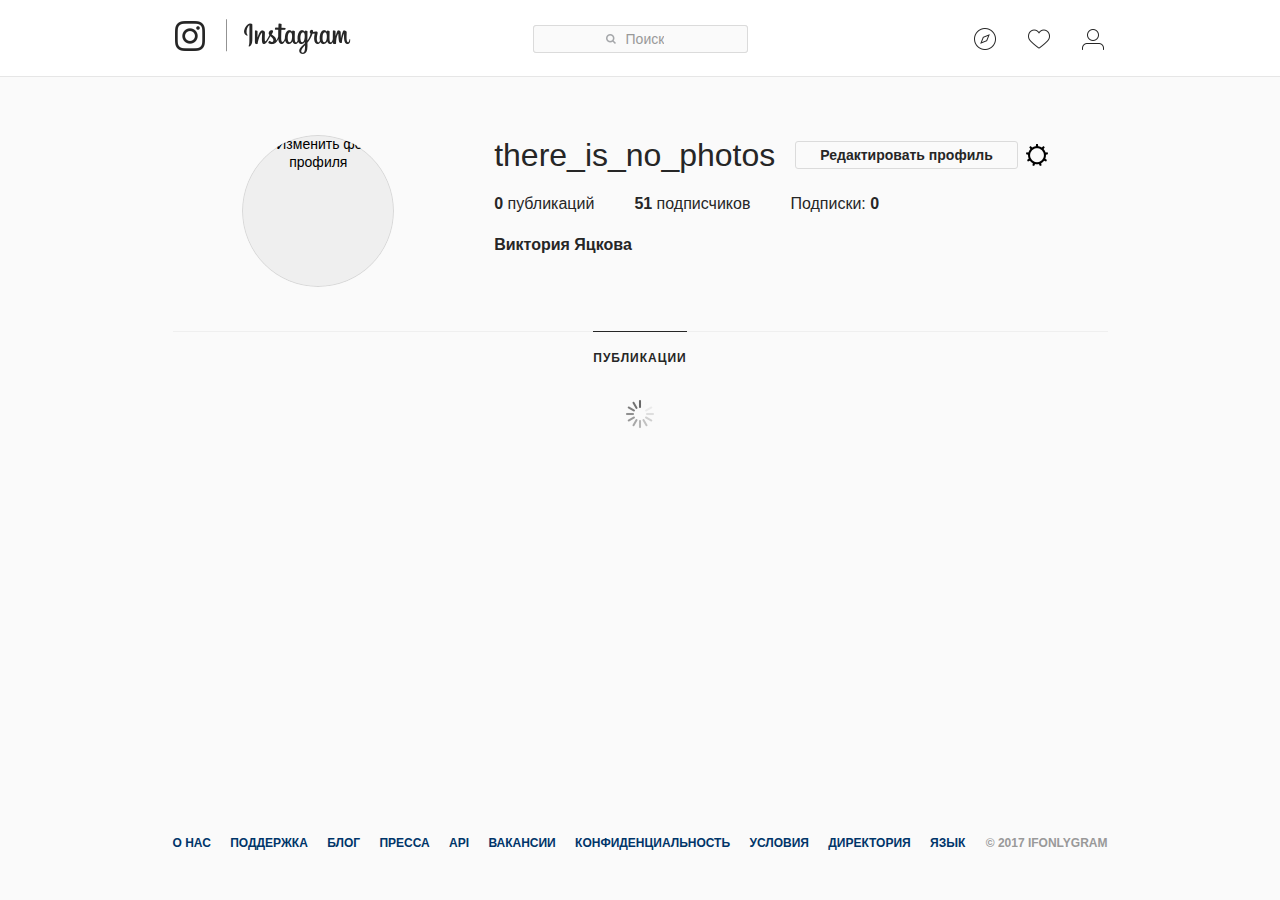
==== client/static/html/profile.html @ 89ea9ad0 "[UI] show some ugly dialog" ====
<!DOCTYPE html>
<html lang="en">
<head>
    <meta charset="UTF-8">
    <title>Ifonlygram Profile</title>
    <link href="../css/profile.css" type="text/css" rel="stylesheet">
</head>
<body>
    <span id="react-root" aria-hidden="false">
    <section class="_sq4bv _29u45">
        <main class="_8fi2q _2v79o" role="main">
            <article class="_mesn5">
                <header class="_mainc">
                    <div class="_b0acm">
                        <div class="_l8yre _qdmzb">
                            <button class="_1frkc" title="Изменить фото профиля">
                                <img alt="Изменить фото профиля" id="profile-image" class="_fya1f"
                                     src="/">
                            </button>
                            <div>
                                <form enctype="multipart/form-data">
                                    <input type="file" accept="image/jpeg" class="_l8al6">
                                </form>
                            </div>
                        </div>
                    </div>
                    <section class="_o6mpc">
                        <div class="_ienqf">
                            <h1 class="_rf3jb notranslate" id="profile-name"
                                title="there_is_no_photos">there_is_no_photos</h1>
                            <a class="_l9ml9" href="/accounts/edit/">
                                <span class="_ov9ai">
                                    <button class="_qv64e _t78yp _r9b8f _njrw0">Редактировать профиль</button>
                                </span>
                            </a>
                            <div class="_1ekh3">
                                <button class="_q8y0e coreSpriteMobileNavSettings _8scx2">Параметры</button>
                            </div>
                        </div>
                        <ul class="_h9luf">
                            <li class="_bnq48">
                                <span class="_t98z6">
                                    <span class="_fd86t" id="publications-number">0</span> публикаций</span>
                            </li>
                            <li class="_bnq48">
                                <a class="_t98z6" href="/there_is_no_photos/followers/">
                                    <span class="_fd86t" title="51">51</span> подписчиков</a>
                            </li>
                            <li class="_bnq48">
                                <span class="_t98z6">Подписки: <span class="_fd86t">0</span>
                                </span>
                            </li>
                        </ul>
                        <div class="_tb97a">
                            <h1 class="_kc4z2" id="description">Виктория Яцкова</h1>  </div>
                    </section>
                </header>
                <div class="_2e96w">                 
                    <a class="_t7nuu _sb9lc" href="/there_is_no_photos/">                 
                        <div class="">ПУБЛИКАЦИИ</div>
                    </a>
                </div>
                <div>
                    <div class="_cmdpi" id="publications"></div>
                        <div class="_gwyj6"><div class="_4c5eh">
                            <iframe aria-hidden="true" class="_o6ctz" tabindex="-1">
                            </iframe>
                        </div>
                    </div>
                    <div class="_gee85">
                        <div class="_anzsd _o5uzb"> </div>
                    </div>
                </div>
            </article>
        </main>
        <nav class="_68u16 _gft4l" role="navigation">
            <div class="_axuw9">
                
            </div>
            <div class="_s4gw0 _1arg4">
                <div class="_tpnch">
                    <div class="_5rnaq">
                        <div class="_iraxg">
                            <div class="_catib">
                                <a class="_giku3 _8scx2 coreSpriteDesktopNavLogoAndWordmark _rujh3" href="/">Ifonlygram</a>
                                <a class="_giku3 _8scx2 _e8tsh coreSpriteGlyphBlack" href="/">Ifonlygram</a>
                            </div>
                        </div>
                        <div class="_5ayw3 _ohiyl">
                            <input type="text" class="_avvq0 _o716c" placeholder="Поиск" value="">
                            <div class="_jcvs2 _1nn6e">
                                <div class="_eduze _mknn3">
                                    <span class="_r86fw coreSpriteSearchIcon">
                                        
                                    </span>
                                    <span class="_96n9j">Поиск</span>
                                </div>
                            </div>
                        </div>
                        <div class="_devkn">
                            <div class="_qlijk">
                                <div class="_b28md">
                                    <a class="_8scx2 _gvoze coreSpriteDesktopNavExplore" href="/explore/">Найти людей</a>
                                </div>
                                <div class="_b28md">
                                    <a 
                                            href="#" class="_ohbcb _gvoze coreSpriteDesktopNavActivity">
                                        <span class="_8scx2">Что нового</span>
                                    </a>
                                </div>
                                <div class="_b28md">
                                    <a class="_8scx2 _gvoze coreSpriteDesktopNavProfile" 
                                       href="/there_is_no_photos/">Профиль</a>
                                </div>
                            </div>
                        </div>
                    </div>
                </div>
            </div>
        </nav>
        <footer class="_s5vm9" role="contentinfo">
            <div class="_g7lf5 _9z659" style="max-width: 935px;">
                <nav class="_luodr" 
                     role="navigation">
                    <ul class="_g8wl6">
                        <li class="_538w0">
                            <a class="_hqmnd" href="/about/us/">О нас</a>
                        </li>
                        <li class="_538w0">
                            <a class="_hqmnd" href="https://help.Ifonlygram.com/">Поддержка</a>
                        </li>
                        <li class="_538w0">
                            <a class="_hqmnd" 
                               href="http://blog.Ifonlygram.com/">Блог</a>
                        </li>
                        <li class="_538w0">
                            <a class="_hqmnd" href="https://Ifonlygram-press.com/">Пресса</a>
                        </li>
                        <li class="_538w0">
                            <a class="_hqmnd" href="/developer/">API</a>
                        </li>
                        <li class="_538w0">
                            <a class="_hqmnd" 
                               href="/about/jobs/">Вакансии</a>
                        </li>
                        <li class="_538w0">
                            <a class="_hqmnd" href="/legal/privacy/">Конфиденциальность</a>
                        </li>
                        <li class="_538w0">
                            <a class="_hqmnd _ts6wg" href="/legal/terms/">Условия</a>
                        </li>
                        <li class="_538w0">
                            <a class="_hqmnd" 
                               href="/explore/locations/">Директория</a>
                        </li>
                        <li class="_538w0">
                            <span class="_pqycz _hqmnd">Язык<select class="_fsoey">
                                <option value="af">Afrikaans</option>
                                <option
                                        value="cs">Čeština</option>
                                <option value="da">Dansk</option>
                                <option value="de">Deutsch</option>
                                <option
                                        value="el">Ελληνικά</option>
                                <option value="en">English</option>
                                <option value="es">Español (España)</option>
                                <option value="es-la">Español</option>
                                <option value="fi">Suomi</option>
                                <option value="fr">Français</option>
                                <option
                                        value="id">Bahasa Indonesia</option>
                                <option value="it">Italiano</option>
                                <option value="ja">日本語</option>
                                <option
                                        value="ko">한국어</option>
                                <option value="ms">Bahasa Melayu</option>
                                <option value="nb">Norsk</option>
                                <option
                                        value="nl">Nederlands</option>
                                <option value="pl">Polski</option>
                                <option
                                        value="pt-br">Português (Brasil)</option>
                                <option value="pt">Português (Portugal)</option>
                                <option value="ru">Русский</option>
                                <option
                                        value="sv">Svenska</option>
                                <option value="th">ภาษาไทย</option>
                                <option value="tl">Filipino</option>
                                <option
                                        value="tr">Türkçe</option>
                                <option value="zh-cn">中文(简体)</option>
                                <option value="zh-tw">中文(台灣)</option>
                                <option
                                        value="bn">বাংলা</option>
                                <option value="gu">ગુજરાતી</option>
                                <option value="hi">हिन्दी</option>
                                <option
                                        value="hr">Hrvatski</option>
                                <option value="hu">Magyar</option>
                                <option value="kn">ಕನ್ನಡ</option>
                                <option
                                        value="ml">മലയാളം</option>
                                <option value="mr">मराठी</option>
                                <option value="ne">नेपाली</option>
                                <option value="pa">ਪੰਜਾਬੀ</option>
                                <option
                                        value="si">සිංහල</option>
                                <option value="sk">Slovenčina</option>
                                <option value="ta">தமிழ்</option>
                                <option
                                        value="te">తెలుగు</option>
                                <option value="vi">Tiếng Việt</option>
                                <option value="zh-hk">中文(香港)</option>
                                <option
                                        value="bg">Български</option>
                                <option value="fr-ca">Français (Canada)</option>
                                <option value="ro">Română</option>
                                <option
                                        value="sr">Српски</option>
                                <option value="uk">Українська</option>
                            </select>
                            </span>
                        </li>
                    </ul>
                </nav>
                <span class="_1gmap">© 2017 Ifonlygram</span>
            </div>
        </footer>
    </section>
</span>

    <div id="dialog" class="hidden">
        <div>
            <div class="_pfyik _lz8g1" role="dialog">
                <div class="_23gmb">
                    <div class="_klr3f">
                        <div class="_1se52">
                    </div>
                </div>
                <div class="_o0j5z">
                    <div class="_784q7 _rebbv">
                        <article class="_622au _5lms4 _4kplh">
                            <header class="_7b8eu _9dpug">
                                <div class="_82odm _i2o1o">
                                    <a class="_pg23k _gvoze" href="/" style="width: 40px; height: 40px;">
                                        <img id="dialog-profile-img" class="_rewi8" src="https://instagram.fhen1-1.fna.fbcdn.net/t51.2885-19/s150x150/21480305_1952426701690985_3573808365349896192_n.jpg">
                                    </a>
                                </div>
                                <div class="_j56ec">
                                    <div class="_ba399">
                                        <div class="_eeohz">
                                            <a class="_2g7d5 notranslate _iadoq ownername" href="/"></a>
                                        </div>
                                        <div class="_oa1lg">
                                            <span class="_82161">•</span>
                                            <span class="_fj5rr _ov9ai">
                                                <button class="_qv64e _iokts _4tgw8 _njrw0">Подписаться</button>
                                            </span>
                                        </div>
                                    </div>
                                    <div class="_60iqg">
                                        <a class="_q8ysx _6y8ij"
                                           id="location"
                                           title="Kazbegi Gergeti Sameba სამების ეკლესია Троицкая церковь - Гергети"
                                           href="/explore/locations/1024089607/kazbegi-gergeti-sameba-/">
                                            Kazbegi
                                        Gergeti Sameba სამების ეკლესია Троицкая церковь - Гергети</a>
                                    </div>
                                </div>
                            </header>
                            <div class="_sxolz full-height">
                                <div class="full-height">
                                    <div class="_e3il2 _gxii9 full-height" id="dialog-image-container">
                                        <div class="_4rbun" style="padding-bottom: 75%;">
                                            <img alt="" id="dialog-image"
                                                class="_2di5p" style="" sizes="600px"
                                                src="https://instagram.fhen1-1.fna.fbcdn.net/t51.2885-15/e35/20067307_490682501273237_9168191418022232064_n.jpg">
                                        </div>
                                        <div class="_si7dy"></div>
                                    </div>
                                </div>
                            </div>
                            <div class="_ebcx9">
                                <section class="_hmd6j _8oo9w">
                                    <a class="_eszkz _l9yih" href="#" role="button" aria-disabled="false">
                                        <span class="_8scx2 coreSpriteHeartOpen">Нравится</span>
                                    </a>
                                    <a class="_p6oxf _6p9ga" href="#" role="button">
                                        <span class="_8scx2 coreSpriteComment">Комментировать</span></a>
                                    <a class="_mpkky _et4ho" href="#" role="button" aria-disabled="false">
                                        <span
                                        class="_8scx2 coreSpriteSaveOpen">Сохранить</span>
                                    </a>
                                </section>
                                <section class="_1w76c _nlmjy">
                                    <div class="_3gwk6 _nt9ow">
                                        <!--<a class="_nzn1h _gu6vm" href="#" role="button">-->
                                            <!--<span>111</span> отметок «Нравится»-->
                                        <!--</a>-->
                                    </div>
                                </section>
                                <div class="_4a48i _277v9">
                                    <ul class="_b0tqa">
                                        <li class="_ezgzd">
                                            <a class="_2g7d5 notranslate _95hvo ownername" href="/">
                                            </a>
                                            <span id="tags" >
                                                <span id="publication-description">Каждый день бы смотрела 😍 </span>
                                                <!--<a href="/explore/tags/georgia/">#georgia</a>-->
                                                <!--<span> </span>-->
                                            </span>
                                        </li>
                                    </ul>
                                </div>
                                <div class="_ha6c6 _6d44r">
                                    <a class="_djdmk" href="/p/BWn3-_BlP8Q/">
                                        <time class="_p29ma _6g6t5" datetime="2017-07-16T21:46:30.000Z"
                                              title="17 июля 2017 г.">17 июля
                                        </time>
                                    </a>
                                </div>
                                <section class="_km7ip _ti7l3">
                                    <form class="_b6i0l">
                                        <textarea aria-label="Добавьте комментарий..." class="_bilrf"
                                                  placeholder="Добавьте комментарий...">
                                        </textarea>
                                    </form>
                                </section>
                            </div>
                            <div class="_lj408 _5mwg7">
                                <button class="_tauyc">
                                    <span class="coreSpriteOptionsEllipsis _8scx2">Дополнительные настройки</span>
                                </button>
                            </div>
                        </article>
                    </div>
                </div>
                <button class="_dcj9f" id="close-dialog">Закрыть</button>
            </div>
        </div>
    </div>

</body>
<script src="../../js/general.js" type="application/javascript" defer></script>
<script src="../../js/profile-page.js" type="application/javascript" defer></script>
</html>
---- client/static/css/profile.css ----
._2g7d5 {
    font-weight: 600;
    overflow: hidden;
    text-overflow: ellipsis;
    white-space: nowrap;
    padding-left: 5px;
    margin-left: -5px
}

._nt9ow {
    display: block
}

._de460, ._de460:visited, ._nt9ow {
    color: #262626
}

._nzn1h, ._nzn1h:visited {
    font-weight: 600;
    color: #262626
}

._gu6vm {
    cursor: pointer
}

._o7vmf {
    margin-right: 8px
}

._o7vmf:last-child {
    margin-right: 0
}

._8a10v {
    height: 40px
}

._3kjvh {
    background-color: #fff;
    -webkit-box-align: center;
    -webkit-align-items: center;
    -ms-flex-align: center;
    align-items: center;
    -webkit-box-flex: 1;
    -webkit-flex-grow: 1;
    -ms-flex-positive: 1;
    flex-grow: 1;
    -webkit-box-pack: center;
    -webkit-justify-content: center;
    -ms-flex-pack: center;
    justify-content: center;
    padding: 76px;
    width: 100%
}

._t9s9n {
    /*background-image: url(/static/images/ico/favicon-192.png/b407fa101800.png);*/
    background-size: contain;
    display: block;
    height: 75px;
    width: 75px
}

._70wm7 {
    color: #262626;
    margin: 28px 0;
    max-width: 230px;
    text-align: center
}

._6ie21 {
    font-size: 20px
}

._2y2pq {
    font-size: 12px;
    line-height: 16px;
    margin-top: 8px
}

._pzcwu, ._pzcwu:visited {
    background-color: #3897f0;
    border-radius: 3px;
    color: #fff;
    display: block;
    font-size: 16px;
    margin: 0 0 8px;
    padding: 8px 32px;
    text-align: center
}

._rqivq, ._rqivq:visited {
    background-color: transparent;
    color: #999
}

@-webkit-keyframes spinner-spin8 {
    0% {
        -webkit-transform: rotate(180deg);
        transform: rotate(180deg)
    }
    to {
        -webkit-transform: rotate(540deg);
        transform: rotate(540deg)
    }
}

@keyframes spinner-spin8 {
    0% {
        -webkit-transform: rotate(180deg);
        transform: rotate(180deg)
    }
    to {
        -webkit-transform: rotate(540deg);
        transform: rotate(540deg)
    }
}

@-webkit-keyframes spinner-spin12 {
    0% {
        -webkit-transform: rotate(0deg);
        transform: rotate(0deg)
    }
    to {
        -webkit-transform: rotate(360deg);
        transform: rotate(360deg)
    }
}

@keyframes spinner-spin12 {
    0% {
        -webkit-transform: rotate(0deg);
        transform: rotate(0deg)
    }
    to {
        -webkit-transform: rotate(360deg);
        transform: rotate(360deg)
    }
}

._anzsd {
    left: 50%;
    position: absolute;
    top: 50%;
    background-size: 100%
}

._nwowf {
    height: 18px;
    margin-left: -9px;
    margin-top: -9px;
    width: 18px;
    background-image: url('[data-uri]');
    -webkit-animation: spinner-spin8 .8s steps(8) infinite;
    animation: spinner-spin8 .8s steps(8) infinite
}

._o5uzb, ._qi7o0 {
    height: 32px;
    margin-left: -16px;
    margin-top: -16px;
    width: 32px;
    background-image: url('[data-uri]');
    -webkit-animation: spinner-spin12 1.2s steps(12) infinite;
    animation: spinner-spin12 1.2s steps(12) infinite
}

._qi7o0 {
    height: 64px;
    margin-left: -32px;
    margin-top: -32px;
    width: 64px;
    background-image: url('[data-uri]')
}

._ov9ai {
    display: block;
    position: relative
}

._qv64e {
    -webkit-appearance: none;
    border-radius: 3px;
    border-style: solid;
    border-width: 1px;
    font-size: 14px;
    font-weight: 600;
    line-height: 26px;
    outline: none;
    overflow: hidden;
    text-overflow: ellipsis;
    white-space: nowrap;
    width: 100%
}

._cesnh {
    background-color: transparent;
    border: none;
    color: #fff;
    overflow: hidden
}

._c55eh {
    background: 0 0;
    border-color: #3897f0;
    color: #3897f0
}

._i63ih._c55eh {
    background: 0 0;
    border-color: #1372cc;
    color: #1372cc
}

._iokts, ._jqf0k {
    background: 0 0;
    border: none;
    cursor: pointer
}

._jqf0k {
    color: #262626
}

._iokts {
    color: #3897f0
}

._l16nh {
    background: 0 0;
    border: none;
    color: #003569;
    font-weight: 400
}

._i63ih._l16nh {
    color: #00264a
}

._t78yp {
    background: 0 0;
    border-color: #dbdbdb;
    color: #262626
}

._i63ih._t78yp {
    opacity: .7
}

._gexxb, ._i63ih._gexxb {
    background: #3897f0;
    border-color: #3897f0;
    color: #fff
}

._i63ih._gexxb {
    opacity: .7
}

._qv64e:active {
    opacity: .7
}

._jfvwv {
    opacity: .3
}

._njrw0 {
    cursor: pointer
}

._q2hnk {
    opacity: .2
}

._4tgw8, ._r9b8f {
    padding: 0 8px
}

@media (min-width: 736px) {
    ._r9b8f {
        padding: 0 24px
    }
}

._8scx2 {
    display: block;
    overflow: hidden;
    text-indent: 110%;
    white-space: nowrap
}

._gvoze:active {
    opacity: 1
}

._fkers, ._fkers:visited {
    color: #3897f0
}

.coreSpriteActivityHeart, .coreSpriteAddPhoto, .coreSpriteAddText {
    background-image: url(../img/9788b71d1b2d.png);
    background-repeat: no-repeat;
    background-position: -192px -222px;
    height: 62px;
    width: 62px
}

.coreSpriteAddPhoto, .coreSpriteAddText {
    background-position: -94px -53px;
    height: 80px;
    width: 80px
}

.coreSpriteAddText {
    background-position: -130px -336px;
    height: 24px;
    width: 24px
}

.coreSpriteAppIcon, .coreSpriteAppStoreButton, .coreSpriteBoomerang, .coreSpriteCameraActive, .coreSpriteCameraInactive {
    background-image: url(../img/9788b71d1b2d.png);
    background-repeat: no-repeat;
    background-position: -306px -136px;
    height: 40px;
    width: 40px
}

.coreSpriteAppStoreButton, .coreSpriteBoomerang, .coreSpriteCameraActive, .coreSpriteCameraInactive {
    background-position: -132px -136px;
    height: 41px;
    width: 128px
}

.coreSpriteBoomerang, .coreSpriteCameraActive, .coreSpriteCameraInactive {
    background-position: -278px -115px;
    height: 17px;
    width: 17px
}

.coreSpriteCameraActive, .coreSpriteCameraInactive {
    background-position: -387px -338px;
    height: 21px;
    width: 24px
}

.coreSpriteCameraInactive {
    background-position: -104px -362px
}

.coreSpriteChevronDownGrey, .coreSpriteChevronRight, .coreSpriteClose, .coreSpriteCloseLight, .coreSpriteComment {
    background-image: url(../img/9788b71d1b2d.png);
    background-repeat: no-repeat;
    background-position: -341px -303px;
    height: 12px;
    width: 12px
}

.coreSpriteChevronRight, .coreSpriteClose, .coreSpriteCloseLight, .coreSpriteComment {
    background-position: -347px -102px;
    height: 11px;
    width: 6px
}

.coreSpriteClose, .coreSpriteCloseLight, .coreSpriteComment {
    background-position: -333px -59px;
    height: 20px;
    width: 20px
}

.coreSpriteCloseLight, .coreSpriteComment {
    background-position: -104px -336px;
    height: 24px;
    width: 24px
}

.coreSpriteComment {
    background-position: 0 -362px
}

.coreSpriteDesktopNavActivity, .coreSpriteDesktopNavExplore, .coreSpriteDesktopNavLogoAndWordmark, .coreSpriteDesktopNavProfile {
    background-image: url(../img/9788b71d1b2d.png);
    background-repeat: no-repeat;
    background-position: -260px -336px;
    height: 24px;
    width: 24px
}

.coreSpriteDesktopNavExplore, .coreSpriteDesktopNavLogoAndWordmark, .coreSpriteDesktopNavProfile {
    background-position: -387px -156px
}

.coreSpriteDesktopNavLogoAndWordmark, .coreSpriteDesktopNavProfile {
    background-position: -177px 0;
    height: 35px;
    width: 176px
}

.coreSpriteDesktopNavProfile {
    background-position: -313px -179px;
    height: 24px;
    width: 24px
}

.coreSpriteDismissLarge, .coreSpriteDismissSmall, .coreSpriteDropdownArrowBlue5, .coreSpriteDropdownArrowBlue6 {
    background-image: url(../img/9788b71d1b2d.png);
    background-repeat: no-repeat;
    background-position: -149px -210px;
    height: 10px;
    width: 10px
}

.coreSpriteDismissSmall, .coreSpriteDropdownArrowBlue5, .coreSpriteDropdownArrowBlue6 {
    background-position: -161px -210px;
    height: 8px;
    width: 8px
}

.coreSpriteDropdownArrowBlue5, .coreSpriteDropdownArrowBlue6 {
    background-position: -171px -210px;
    height: 6px;
    width: 9px
}

.coreSpriteDropdownArrowBlue6 {
    background-position: -355px -327px
}

.coreSpriteDropdownArrowGrey9, .coreSpriteDropdownArrowWhite, .coreSpriteFacebookIcon, .coreSpriteFacebookIconInverted {
    background-image: url(../img/9788b71d1b2d.png);
    background-repeat: no-repeat;
    background-position: -377px -327px;
    height: 6px;
    width: 8px
}

.coreSpriteDropdownArrowWhite, .coreSpriteFacebookIcon, .coreSpriteFacebookIconInverted {
    background-position: -366px -327px;
    width: 9px
}

.coreSpriteFacebookIcon, .coreSpriteFacebookIconInverted {
    background-position: -315px -115px;
    height: 16px;
    width: 16px
}

.coreSpriteFacebookIconInverted {
    background-position: -333px -115px
}

.coreSpriteFbGlyph, .coreSpriteFeedCreation, .coreSpriteGlyphBlack, .coreSpriteGlyphGradient, .coreSpriteGlyphWhite {
    background-image: url(../img/9788b71d1b2d.png);
    background-repeat: no-repeat;
    background-position: 0 -388px;
    height: 22px;
    width: 22px
}

.coreSpriteFeedCreation, .coreSpriteGlyphBlack, .coreSpriteGlyphGradient, .coreSpriteGlyphWhite {
    background-position: -287px -179px;
    height: 24px;
    width: 24px
}

.coreSpriteGlyphBlack, .coreSpriteGlyphGradient, .coreSpriteGlyphWhite {
    background-position: -355px 0;
    height: 30px;
    width: 30px
}

.coreSpriteGlyphGradient, .coreSpriteGlyphWhite {
    background-position: -191px -286px;
    height: 40px;
    width: 40px
}

.coreSpriteGlyphWhite {
    background-position: -355px -160px;
    height: 29px;
    width: 29px
}

.coreSpriteGooglePlayButton, .coreSpriteHashtag, .coreSpriteHeartFull, .coreSpriteHeartOpen, .coreSpriteHeartSmall {
    background-image: url(../img/9788b71d1b2d.png);
    background-repeat: no-repeat;
    background-position: 0 -136px;
    height: 41px;
    width: 130px
}

.coreSpriteHashtag, .coreSpriteHeartFull, .coreSpriteHeartOpen, .coreSpriteHeartSmall {
    background-position: -72px -388px;
    height: 17px;
    width: 13px
}

.coreSpriteHeartFull, .coreSpriteHeartOpen, .coreSpriteHeartSmall {
    background-position: -208px -336px;
    height: 24px;
    width: 24px
}

.coreSpriteHeartOpen, .coreSpriteHeartSmall {
    background-position: -234px -336px
}

.coreSpriteHeartSmall {
    background-position: -198px -115px;
    height: 19px;
    width: 19px
}

.coreSpriteHyperlapse, .coreSpriteInputAccepted, .coreSpriteInputError, .coreSpriteInputRefresh, .coreSpriteLeftChevron {
    background-image: url(../img/9788b71d1b2d.png);
    background-repeat: no-repeat;
    background-position: -259px -115px;
    height: 17px;
    width: 17px
}

.coreSpriteInputAccepted, .coreSpriteInputError, .coreSpriteInputRefresh, .coreSpriteLeftChevron {
    background-position: -24px -388px;
    height: 22px;
    width: 22px
}

.coreSpriteInputError, .coreSpriteInputRefresh, .coreSpriteLeftChevron {
    background-position: -48px -388px
}

.coreSpriteInputRefresh, .coreSpriteLeftChevron {
    background-position: -364px -336px;
    width: 21px
}

.coreSpriteLeftChevron {
    background-position: -309px -286px;
    height: 30px;
    width: 30px
}

.coreSpriteLeftPaginationArrow, .coreSpriteLikeAnimationHeart, .coreSpriteLocation, .coreSpriteLocationActive {
    background-image: url(../img/9788b71d1b2d.png);
    background-repeat: no-repeat;
    background-position: -233px -286px;
    height: 40px;
    width: 40px
}

.coreSpriteLikeAnimationHeart, .coreSpriteLocation, .coreSpriteLocationActive {
    background-position: 0 -53px;
    height: 81px;
    width: 92px
}

.coreSpriteLocation, .coreSpriteLocationActive {
    background-position: -334px -260px;
    height: 19px;
    width: 16px
}

.coreSpriteLocationActive {
    background-position: -316px -260px;
    height: 20px
}

.coreSpriteLock, .coreSpriteLoggedOutGenericUpsell, .coreSpriteLoggedOutWordmark, .coreSpriteMobileNavActivityActive {
    background-image: url(../img/9788b71d1b2d.png);
    background-repeat: no-repeat;
    background-position: -255px -37px;
    height: 76px;
    width: 76px
}

.coreSpriteLoggedOutGenericUpsell, .coreSpriteLoggedOutWordmark, .coreSpriteMobileNavActivityActive {
    background-position: -256px -222px;
    height: 58px;
    width: 58px
}

.coreSpriteLoggedOutWordmark, .coreSpriteMobileNavActivityActive {
    background-position: 0 0;
    height: 51px;
    width: 175px
}

.coreSpriteMobileNavActivityActive {
    background-position: -156px -336px;
    height: 24px;
    width: 24px
}

.coreSpriteMobileNavActivityInactive, .coreSpriteMobileNavAddPeopleActive, .coreSpriteMobileNavAddPeopleInactive, .coreSpriteMobileNavDiscoverPeople {
    background-image: url(../img/9788b71d1b2d.png);
    background-repeat: no-repeat;
    background-position: -182px -336px;
    height: 24px;
    width: 24px
}

.coreSpriteMobileNavAddPeopleActive, .coreSpriteMobileNavAddPeopleInactive, .coreSpriteMobileNavDiscoverPeople {
    background-position: -355px -248px;
    width: 30px
}

.coreSpriteMobileNavAddPeopleInactive, .coreSpriteMobileNavDiscoverPeople {
    background-position: -355px -222px
}

.coreSpriteMobileNavDiscoverPeople {
    background-position: -227px -179px;
    width: 32px
}

.coreSpriteMobileNavExploreActive, .coreSpriteMobileNavExploreInactive, .coreSpriteMobileNavHomeActive, .coreSpriteMobileNavHomeInactive {
    background-image: url(../img/9788b71d1b2d.png);
    background-repeat: no-repeat;
    background-position: -286px -336px;
    height: 24px;
    width: 24px
}

.coreSpriteMobileNavExploreInactive, .coreSpriteMobileNavHomeActive, .coreSpriteMobileNavHomeInactive {
    background-position: -312px -336px
}

.coreSpriteMobileNavHomeActive, .coreSpriteMobileNavHomeInactive {
    background-position: -78px -362px
}

.coreSpriteMobileNavHomeInactive {
    background-position: -387px 0
}

.coreSpriteMobileNavLogo, .coreSpriteMobileNavMenuActive, .coreSpriteMobileNavMenuInactive, .coreSpriteMobileNavProfileActive {
    background-image: url(../img/9788b71d1b2d.png);
    background-repeat: no-repeat;
    background-position: -355px -274px;
    height: 25px;
    width: 25px
}

.coreSpriteMobileNavMenuActive, .coreSpriteMobileNavMenuInactive, .coreSpriteMobileNavProfileActive {
    background-position: -387px -52px;
    height: 24px;
    width: 24px
}

.coreSpriteMobileNavMenuInactive, .coreSpriteMobileNavProfileActive {
    background-position: -387px -78px
}

.coreSpriteMobileNavProfileActive {
    background-position: -387px -104px
}

.coreSpriteMobileNavProfileInactive, .coreSpriteMobileNavSearchActive, .coreSpriteMobileNavSearchInactive, .coreSpriteMobileNavSettings {
    background-image: url(../img/9788b71d1b2d.png);
    background-repeat: no-repeat;
    background-position: -387px -130px;
    height: 24px;
    width: 24px
}

.coreSpriteMobileNavSearchActive, .coreSpriteMobileNavSearchInactive, .coreSpriteMobileNavSettings {
    background-position: -355px -301px
}

.coreSpriteMobileNavSearchInactive, .coreSpriteMobileNavSettings {
    background-position: -387px -182px
}

.coreSpriteMobileNavSettings {
    background-position: -387px -208px
}

.coreSpriteMobileNavTypeLogo, .coreSpriteNotificationLeftChevron, .coreSpriteNotificationRightChevron, .coreSpriteNullProfile {
    background-image: url(../img/9788b71d1b2d.png);
    background-repeat: no-repeat;
    background-position: -122px -179px;
    height: 29px;
    width: 103px
}

.coreSpriteNotificationLeftChevron, .coreSpriteNotificationRightChevron, .coreSpriteNullProfile {
    background-position: -339px -179px;
    height: 21px;
    width: 11px
}

.coreSpriteNotificationRightChevron, .coreSpriteNullProfile {
    background-position: -341px -286px;
    height: 15px;
    width: 12px
}

.coreSpriteNullProfile {
    background-position: -64px -222px;
    height: 62px;
    width: 62px
}

.coreSpriteOptionsEllipsis, .coreSpriteOptionsEllipsisLight, .coreSpritePagingChevron, .coreSpritePlayIconSmall {
    background-image: url(../img/9788b71d1b2d.png);
    background-repeat: no-repeat;
    background-position: -297px -115px;
    height: 16px;
    width: 16px
}

.coreSpriteOptionsEllipsisLight, .coreSpritePagingChevron, .coreSpritePlayIconSmall {
    background-position: -26px -362px;
    height: 24px;
    width: 24px
}

.coreSpritePagingChevron, .coreSpritePlayIconSmall {
    background-position: -52px -362px
}

.coreSpritePlayIconSmall {
    background-position: -333px -81px;
    height: 19px;
    width: 19px
}

.coreSpritePrivateLock, .coreSpriteProfileCamera, .coreSpriteProfileGrid, .coreSpriteProfileGridActive {
    background-image: url(../img/9788b71d1b2d.png);
    background-repeat: no-repeat;
    background-position: -316px -222px;
    height: 36px;
    width: 36px
}

.coreSpriteProfileCamera, .coreSpriteProfileGrid, .coreSpriteProfileGridActive {
    background-position: 0 -222px;
    height: 62px;
    width: 62px
}

.coreSpriteProfileGrid, .coreSpriteProfileGridActive {
    background-position: -387px -312px;
    height: 24px;
    width: 24px
}

.coreSpriteProfileGridActive {
    background-position: -387px -286px
}

.coreSpriteProfileSave, .coreSpriteProfileSaveActive, .coreSpriteReload, .coreSpriteRightChevron, .coreSpriteRightPaginationArrow {
    background-image: url(../img/9788b71d1b2d.png);
    background-repeat: no-repeat;
    background-position: -387px -260px;
    height: 24px;
    width: 24px
}

.coreSpriteProfileSaveActive, .coreSpriteReload, .coreSpriteRightChevron, .coreSpriteRightPaginationArrow {
    background-position: -338px -336px
}

.coreSpriteReload, .coreSpriteRightChevron, .coreSpriteRightPaginationArrow {
    background-position: -355px -191px;
    height: 29px;
    width: 29px
}

.coreSpriteRightChevron, .coreSpriteRightPaginationArrow {
    background-position: -355px -32px;
    height: 30px;
    width: 30px
}

.coreSpriteRightPaginationArrow {
    background-position: -149px -286px;
    height: 40px;
    width: 40px
}

.coreSpriteSaveFull, .coreSpriteSaveLightFull, .coreSpriteSaveLightOpen, .coreSpriteSaveNull, .coreSpriteSaveOpen, .coreSpriteSaveStory {
    background-image: url(../img/9788b71d1b2d.png);
    background-repeat: no-repeat;
    background-position: -26px -336px;
    height: 24px;
    width: 24px
}

.coreSpriteSaveLightFull, .coreSpriteSaveLightOpen, .coreSpriteSaveNull, .coreSpriteSaveOpen, .coreSpriteSaveStory {
    background-position: 0 -336px
}

.coreSpriteSaveLightOpen, .coreSpriteSaveNull, .coreSpriteSaveOpen, .coreSpriteSaveStory {
    background-position: -261px -179px
}

.coreSpriteSaveNull, .coreSpriteSaveOpen, .coreSpriteSaveStory {
    background-position: -128px -222px;
    height: 62px;
    width: 62px
}

.coreSpriteSaveOpen, .coreSpriteSaveStory {
    background-position: -387px -234px;
    height: 24px;
    width: 24px
}

.coreSpriteSaveStory {
    background-position: -387px -26px
}

.coreSpriteSearchClear, .coreSpriteSearchIcon, .coreSpriteSensitivityIcon, .coreSpriteSensitivityIconSmall {
    background-image: url(../img/9788b71d1b2d.png);
    background-repeat: no-repeat;
    background-position: -333px -37px;
    height: 20px;
    width: 20px
}

.coreSpriteSearchIcon, .coreSpriteSensitivityIcon, .coreSpriteSensitivityIconSmall {
    background-position: -137px -210px;
    height: 10px;
    width: 10px
}

.coreSpriteSensitivityIcon, .coreSpriteSensitivityIconSmall {
    background-position: -50px -286px;
    height: 48px;
    width: 48px
}

.coreSpriteSensitivityIconSmall {
    background-position: -275px -286px;
    height: 32px;
    width: 32px
}

.coreSpriteSidecarIconLarge, .coreSpriteSidecarIconSmall, .coreSpriteSpeechBubbleSmall, .coreSpriteSpinsta, .coreSpriteSpinstaNux {
    background-image: url(../img/9788b71d1b2d.png);
    background-repeat: no-repeat;
    background-position: -100px -286px;
    height: 47px;
    width: 47px
}

.coreSpriteSidecarIconSmall, .coreSpriteSpeechBubbleSmall, .coreSpriteSpinsta, .coreSpriteSpinstaNux {
    background-position: -355px -64px;
    height: 30px;
    width: 30px
}

.coreSpriteSpeechBubbleSmall, .coreSpriteSpinsta, .coreSpriteSpinstaNux {
    background-position: -177px -115px;
    height: 19px;
    width: 19px
}

.coreSpriteSpinsta, .coreSpriteSpinstaNux {
    background-position: -333px -102px;
    height: 11px;
    width: 12px
}

.coreSpriteSpinstaNux {
    background-position: -355px -128px;
    height: 30px;
    width: 30px
}

.coreSpriteSpinstaStory, .coreSpriteStoriesPost, .coreSpriteStoryCreation, .coreSpriteStoryCreationAlt {
    background-image: url(../img/9788b71d1b2d.png);
    background-repeat: no-repeat;
    background-position: -162px -362px;
    height: 11px;
    width: 12px
}

.coreSpriteStoriesPost, .coreSpriteStoryCreation, .coreSpriteStoryCreationAlt {
    background-position: -78px -336px;
    height: 24px;
    width: 24px
}

.coreSpriteStoryCreation, .coreSpriteStoryCreationAlt {
    background-position: -52px -336px
}

.coreSpriteStoryCreationAlt {
    background-position: -239px -115px;
    height: 18px;
    width: 18px
}

.coreSpriteStoryViewCount, .coreSpriteUserTagIndicator, .coreSpriteVerifiedBadge, .coreSpriteVerifiedBadgeSmall {
    background-image: url(../img/9788b71d1b2d.png);
    background-repeat: no-repeat;
    background-position: -122px -210px;
    height: 10px;
    width: 13px
}

.coreSpriteUserTagIndicator, .coreSpriteVerifiedBadge, .coreSpriteVerifiedBadgeSmall {
    background-position: -262px -136px;
    height: 41px;
    width: 42px
}

.coreSpriteVerifiedBadge, .coreSpriteVerifiedBadgeSmall {
    background-position: -219px -115px;
    height: 18px;
    width: 18px
}

.coreSpriteVerifiedBadgeSmall {
    background-position: -148px -362px;
    height: 12px;
    width: 12px
}

.coreSpriteVideoIconLarge, .coreSpriteVideoIconSmall, .coreSpriteVideoNux, .coreSpriteViewCount, .coreSpriteWindowsStoreButton {
    background-image: url(../img/9788b71d1b2d.png);
    background-repeat: no-repeat;
    background-position: 0 -286px;
    height: 48px;
    width: 48px
}

.coreSpriteVideoIconSmall, .coreSpriteVideoNux, .coreSpriteViewCount, .coreSpriteWindowsStoreButton {
    background-position: -355px -96px;
    height: 30px;
    width: 30px
}

.coreSpriteVideoNux, .coreSpriteViewCount, .coreSpriteWindowsStoreButton {
    background-position: -177px -37px;
    height: 76px;
    width: 76px
}

.coreSpriteViewCount, .coreSpriteWindowsStoreButton {
    background-position: -130px -362px;
    height: 16px;
    width: 16px
}

.coreSpriteWindowsStoreButton {
    background-position: 0 -179px;
    height: 41px;
    width: 120px
}

@media (min-device-pixel-ratio: 1.5),(-webkit-min-device-pixel-ratio: 1.5),(min-resolution: 144dpi) {
    .coreSpriteActivityHeart, .coreSpriteAddPhoto, .coreSpriteAddText {
        background-image: url(../img/5e9cc261d256.png);
        background-size: 405px 379px;
        background-position: -189px -218px
    }

    .coreSpriteAddPhoto, .coreSpriteAddText {
        background-position: -93px -52px
    }

    .coreSpriteAddText {
        background-position: -200px -355px
    }

    .coreSpriteAppIcon, .coreSpriteAppStoreButton, .coreSpriteBoomerang, .coreSpriteCameraActive, .coreSpriteCameraInactive {
        background-image: url(../img/5e9cc261d256.png);
        background-size: 405px 379px;
        background-position: -98px -281px
    }

    .coreSpriteAppStoreButton, .coreSpriteBoomerang, .coreSpriteCameraActive, .coreSpriteCameraInactive {
        background-position: -131px -134px
    }

    .coreSpriteBoomerang, .coreSpriteCameraActive, .coreSpriteCameraInactive {
        background-position: -384px -204px
    }

    .coreSpriteCameraActive, .coreSpriteCameraInactive {
        background-position: -300px -355px
    }

    .coreSpriteCameraInactive {
        background-position: -325px -355px
    }

    .coreSpriteChevronDownGrey, .coreSpriteChevronRight, .coreSpriteClose, .coreSpriteCloseLight, .coreSpriteComment {
        background-image: url(../img/5e9cc261d256.png);
        background-size: 405px 379px;
        background-position: -176px -113px
    }

    .coreSpriteChevronRight, .coreSpriteClose, .coreSpriteCloseLight, .coreSpriteComment {
        background-position: -396px -308px
    }

    .coreSpriteClose, .coreSpriteCloseLight, .coreSpriteComment {
        background-position: -384px -23px
    }

    .coreSpriteCloseLight, .coreSpriteComment {
        background-position: -150px -330px
    }

    .coreSpriteComment {
        background-position: -258px -176px
    }

    .coreSpriteDesktopNavActivity, .coreSpriteDesktopNavExplore, .coreSpriteDesktopNavLogoAndWordmark, .coreSpriteDesktopNavProfile {
        background-image: url(../img/5e9cc261d256.png);
        background-size: 405px 379px;
        background-position: -353px -298px
    }

    .coreSpriteDesktopNavExplore, .coreSpriteDesktopNavLogoAndWordmark, .coreSpriteDesktopNavProfile {
        background-position: -50px -355px
    }

    .coreSpriteDesktopNavLogoAndWordmark, .coreSpriteDesktopNavProfile {
        background-position: -176px 0
    }

    .coreSpriteDesktopNavProfile {
        background-position: -308px -176px
    }

    .coreSpriteDismissLarge, .coreSpriteDismissSmall, .coreSpriteDropdownArrowBlue5, .coreSpriteDropdownArrowBlue6 {
        background-image: url(../img/5e9cc261d256.png);
        background-size: 405px 379px;
        background-position: -216px -113px
    }

    .coreSpriteDismissSmall, .coreSpriteDropdownArrowBlue5, .coreSpriteDropdownArrowBlue6 {
        background-position: -396px -320px
    }

    .coreSpriteDropdownArrowBlue5, .coreSpriteDropdownArrowBlue6 {
        background-position: -353px -323px
    }

    .coreSpriteDropdownArrowBlue6 {
        background-position: -373px -323px
    }

    .coreSpriteDropdownArrowGrey9, .coreSpriteDropdownArrowWhite, .coreSpriteFacebookIcon, .coreSpriteFacebookIconInverted {
        background-image: url(../img/5e9cc261d256.png);
        background-size: 405px 379px;
        background-position: -397px -348px
    }

    .coreSpriteDropdownArrowWhite, .coreSpriteFacebookIcon, .coreSpriteFacebookIconInverted {
        background-position: -363px -323px
    }

    .coreSpriteFacebookIcon, .coreSpriteFacebookIconInverted {
        background-position: -384px -274px
    }

    .coreSpriteFacebookIconInverted {
        background-position: -384px -291px
    }

    .coreSpriteFbGlyph, .coreSpriteFeedCreation, .coreSpriteGlyphBlack, .coreSpriteGlyphGradient, .coreSpriteGlyphWhite {
        background-image: url(../img/5e9cc261d256.png);
        background-size: 405px 379px;
        background-position: -330px -59px
    }

    .coreSpriteFeedCreation, .coreSpriteGlyphBlack, .coreSpriteGlyphGradient, .coreSpriteGlyphWhite {
        background-position: -283px -176px
    }

    .coreSpriteGlyphBlack, .coreSpriteGlyphGradient, .coreSpriteGlyphWhite {
        background-position: -353px -31px
    }

    .coreSpriteGlyphGradient, .coreSpriteGlyphWhite {
        background-position: -311px -218px
    }

    .coreSpriteGlyphWhite {
        background-position: -353px -92px
    }

    .coreSpriteGooglePlayButton, .coreSpriteHashtag, .coreSpriteHeartFull, .coreSpriteHeartOpen, .coreSpriteHeartSmall {
        background-image: url(../img/5e9cc261d256.png);
        background-size: 405px 379px;
        background-position: 0 -134px
    }

    .coreSpriteHashtag, .coreSpriteHeartFull, .coreSpriteHeartOpen, .coreSpriteHeartSmall {
        background-position: -384px -330px
    }

    .coreSpriteHeartFull, .coreSpriteHeartOpen, .coreSpriteHeartSmall {
        background-position: -200px -330px
    }

    .coreSpriteHeartOpen, .coreSpriteHeartSmall {
        background-position: -325px -330px
    }

    .coreSpriteHeartSmall {
        background-position: -384px -85px
    }

    .coreSpriteHyperlapse, .coreSpriteInputAccepted, .coreSpriteInputError, .coreSpriteInputRefresh, .coreSpriteLeftChevron {
        background-image: url(../img/5e9cc261d256.png);
        background-size: 405px 379px;
        background-position: -384px -222px
    }

    .coreSpriteInputAccepted, .coreSpriteInputError, .coreSpriteInputRefresh, .coreSpriteLeftChevron {
        background-position: -330px -36px
    }

    .coreSpriteInputError, .coreSpriteInputRefresh, .coreSpriteLeftChevron {
        background-position: -330px -82px
    }

    .coreSpriteInputRefresh, .coreSpriteLeftChevron {
        background-position: -384px 0
    }

    .coreSpriteLeftChevron {
        background-position: -281px -281px
    }

    .coreSpriteLeftPaginationArrow, .coreSpriteLikeAnimationHeart, .coreSpriteLocation, .coreSpriteLocationActive {
        background-image: url(../img/5e9cc261d256.png);
        background-size: 405px 379px;
        background-position: -139px -281px
    }

    .coreSpriteLikeAnimationHeart, .coreSpriteLocation, .coreSpriteLocationActive {
        background-position: 0 -52px
    }

    .coreSpriteLocation, .coreSpriteLocationActive {
        background-position: -384px -184px
    }

    .coreSpriteLocationActive {
        background-position: -384px -163px
    }

    .coreSpriteLock, .coreSpriteLoggedOutGenericUpsell, .coreSpriteLoggedOutWordmark, .coreSpriteMobileNavActivityActive {
        background-image: url(../img/5e9cc261d256.png);
        background-size: 405px 379px;
        background-position: -253px -36px
    }

    .coreSpriteLoggedOutGenericUpsell, .coreSpriteLoggedOutWordmark, .coreSpriteMobileNavActivityActive {
        background-position: -252px -218px
    }

    .coreSpriteLoggedOutWordmark, .coreSpriteMobileNavActivityActive {
        background-position: 0 0
    }

    .coreSpriteMobileNavActivityActive {
        background-position: -100px -330px
    }

    .coreSpriteMobileNavActivityInactive, .coreSpriteMobileNavAddPeopleActive, .coreSpriteMobileNavAddPeopleInactive {
        background-image: url(../img/5e9cc261d256.png);
        background-size: 405px 379px;
        background-position: -125px -330px
    }

    .coreSpriteMobileNavAddPeopleActive, .coreSpriteMobileNavAddPeopleInactive {
        background-position: -353px -122px
    }

    .coreSpriteMobileNavAddPeopleInactive {
        background-position: -353px -147px
    }

    .coreSpriteMobileNavDiscoverPeople, .coreSpriteMobileNavExploreActive, .coreSpriteMobileNavExploreInactive, .coreSpriteMobileNavHomeActive {
        background-image: url(../img/5e9cc261d256.png);
        background-size: 405px 379px;
        background-position: -225px -176px
    }

    .coreSpriteMobileNavExploreActive, .coreSpriteMobileNavExploreInactive, .coreSpriteMobileNavHomeActive {
        background-position: -225px -330px
    }

    .coreSpriteMobileNavExploreInactive, .coreSpriteMobileNavHomeActive {
        background-position: -275px -355px
    }

    .coreSpriteMobileNavHomeActive {
        background-position: -275px -330px
    }

    .coreSpriteMobileNavHomeInactive, .coreSpriteMobileNavLogo, .coreSpriteMobileNavMenuActive, .coreSpriteMobileNavMenuInactive {
        background-image: url(../img/5e9cc261d256.png);
        background-size: 405px 379px;
        background-position: -300px -330px
    }

    .coreSpriteMobileNavLogo, .coreSpriteMobileNavMenuActive, .coreSpriteMobileNavMenuInactive {
        background-position: -353px -172px
    }

    .coreSpriteMobileNavMenuActive, .coreSpriteMobileNavMenuInactive {
        background-position: -350px -330px
    }

    .coreSpriteMobileNavMenuInactive {
        background-position: 0 -355px
    }

    .coreSpriteMobileNavProfileActive, .coreSpriteMobileNavProfileInactive, .coreSpriteMobileNavSearchActive {
        background-image: url(../img/5e9cc261d256.png);
        background-size: 405px 379px;
        background-position: -25px -355px
    }

    .coreSpriteMobileNavProfileInactive, .coreSpriteMobileNavSearchActive {
        background-position: -353px -198px
    }

    .coreSpriteMobileNavSearchActive {
        background-position: -75px -355px
    }

    .coreSpriteMobileNavSearchInactive, .coreSpriteMobileNavSettings, .coreSpriteMobileNavTypeLogo, .coreSpriteNotificationLeftChevron {
        background-image: url(../img/5e9cc261d256.png);
        background-size: 405px 379px;
        background-position: -100px -355px
    }

    .coreSpriteMobileNavSettings, .coreSpriteMobileNavTypeLogo, .coreSpriteNotificationLeftChevron {
        background-position: -125px -355px
    }

    .coreSpriteMobileNavTypeLogo, .coreSpriteNotificationLeftChevron {
        background-position: -121px -176px
    }

    .coreSpriteNotificationLeftChevron {
        background-position: -384px -308px
    }

    .coreSpriteNotificationRightChevron, .coreSpriteNullProfile, .coreSpriteOptionsEllipsis, .coreSpriteOptionsEllipsisLight {
        background-image: url(../img/5e9cc261d256.png);
        background-size: 405px 379px;
        background-position: -384px -348px
    }

    .coreSpriteNullProfile, .coreSpriteOptionsEllipsis, .coreSpriteOptionsEllipsisLight {
        background-position: -63px -218px
    }

    .coreSpriteOptionsEllipsis, .coreSpriteOptionsEllipsisLight {
        background-position: -384px -240px
    }

    .coreSpriteOptionsEllipsisLight {
        background-position: -250px -355px
    }

    .coreSpritePagingChevron, .coreSpritePlayIconSmall, .coreSpritePrivateLock, .coreSpriteProfileCamera, .coreSpriteProfileGrid {
        background-image: url(../img/5e9cc261d256.png);
        background-size: 405px 379px;
        background-position: -225px -355px
    }

    .coreSpritePlayIconSmall, .coreSpritePrivateLock, .coreSpriteProfileCamera, .coreSpriteProfileGrid {
        background-position: -384px -65px
    }

    .coreSpritePrivateLock, .coreSpriteProfileCamera, .coreSpriteProfileGrid {
        background-position: -180px -281px
    }

    .coreSpriteProfileCamera, .coreSpriteProfileGrid {
        background-position: 0 -218px
    }

    .coreSpriteProfileGrid {
        background-position: -175px -355px
    }

    .coreSpriteProfileGridActive, .coreSpriteProfileSave, .coreSpriteProfileSaveActive, .coreSpriteReload, .coreSpriteRightChevron {
        background-image: url(../img/5e9cc261d256.png);
        background-size: 405px 379px;
        background-position: -250px -330px
    }

    .coreSpriteProfileSave, .coreSpriteProfileSaveActive, .coreSpriteReload, .coreSpriteRightChevron {
        background-position: -75px -330px
    }

    .coreSpriteProfileSaveActive, .coreSpriteReload, .coreSpriteRightChevron {
        background-position: -25px -330px
    }

    .coreSpriteReload, .coreSpriteRightChevron {
        background-position: -353px -62px
    }

    .coreSpriteRightChevron {
        background-position: -353px 0
    }

    .coreSpriteRightPaginationArrow, .coreSpriteSaveFull, .coreSpriteSaveLightFull, .coreSpriteSaveLightOpen {
        background-image: url(../img/5e9cc261d256.png);
        background-size: 405px 379px;
        background-position: -303px -134px
    }

    .coreSpriteSaveFull, .coreSpriteSaveLightFull, .coreSpriteSaveLightOpen {
        background-position: -353px -273px
    }

    .coreSpriteSaveLightFull, .coreSpriteSaveLightOpen {
        background-position: -353px -248px
    }

    .coreSpriteSaveLightOpen {
        background-position: -353px -223px
    }

    .coreSpriteSaveNull, .coreSpriteSaveOpen, .coreSpriteSaveStory, .coreSpriteSearchClear, .coreSpriteSearchIcon {
        background-image: url(../img/5e9cc261d256.png);
        background-size: 405px 379px;
        background-position: -126px -218px
    }

    .coreSpriteSaveOpen, .coreSpriteSaveStory, .coreSpriteSearchClear, .coreSpriteSearchIcon {
        background-position: -150px -355px
    }

    .coreSpriteSaveStory, .coreSpriteSearchClear, .coreSpriteSearchIcon {
        background-position: -175px -330px
    }

    .coreSpriteSearchClear, .coreSpriteSearchIcon {
        background-position: -384px -44px
    }

    .coreSpriteSearchIcon {
        background-position: -227px -113px
    }

    .coreSpriteSensitivityIcon, .coreSpriteSensitivityIconSmall, .coreSpriteSpeechBubbleSmall, .coreSpriteSpinsta {
        background-image: url(../img/5e9cc261d256.png);
        background-size: 405px 379px;
        background-position: 0 -281px
    }

    .coreSpriteSensitivityIconSmall, .coreSpriteSpeechBubbleSmall, .coreSpriteSpinsta {
        background-position: -217px -281px
    }

    .coreSpriteSpeechBubbleSmall, .coreSpriteSpinsta {
        background-position: -384px -105px
    }

    .coreSpriteSpinsta {
        background-position: -189px -113px
    }

    .coreSpriteSpinstaNux, .coreSpriteSpinstaStory, .coreSpriteStoriesPost, .coreSpriteStoryCreation, .coreSpriteStoryCreationAlt {
        background-image: url(../img/5e9cc261d256.png);
        background-size: 405px 379px;
        background-position: -312px -281px
    }

    .coreSpriteSpinstaStory, .coreSpriteStoriesPost, .coreSpriteStoryCreation, .coreSpriteStoryCreationAlt {
        background-position: -333px -176px
    }

    .coreSpriteStoriesPost, .coreSpriteStoryCreation, .coreSpriteStoryCreationAlt {
        background-position: -50px -330px
    }

    .coreSpriteStoryCreation, .coreSpriteStoryCreationAlt {
        background-position: 0 -330px
    }

    .coreSpriteStoryCreationAlt {
        background-position: -384px -125px
    }

    .coreSpriteStoryViewCount, .coreSpriteUserTagIndicator, .coreSpriteVerifiedBadge, .coreSpriteVerifiedBadgeSmall {
        background-image: url(../img/5e9cc261d256.png);
        background-size: 405px 379px;
        background-position: -202px -113px
    }

    .coreSpriteUserTagIndicator, .coreSpriteVerifiedBadge, .coreSpriteVerifiedBadgeSmall {
        background-position: -260px -134px
    }

    .coreSpriteVerifiedBadge, .coreSpriteVerifiedBadgeSmall {
        background-position: -384px -144px
    }

    .coreSpriteVerifiedBadgeSmall {
        background-position: -384px -364px
    }

    .coreSpriteVideoIconLarge, .coreSpriteVideoIconSmall, .coreSpriteVideoNux, .coreSpriteViewCount, .coreSpriteWindowsStoreButton {
        background-image: url(../img/5e9cc261d256.png);
        background-size: 405px 379px;
        background-position: -49px -281px
    }

    .coreSpriteVideoIconSmall, .coreSpriteVideoNux, .coreSpriteViewCount, .coreSpriteWindowsStoreButton {
        background-position: -250px -281px
    }

    .coreSpriteVideoNux, .coreSpriteViewCount, .coreSpriteWindowsStoreButton {
        background-position: -176px -36px
    }

    .coreSpriteViewCount, .coreSpriteWindowsStoreButton {
        background-position: -384px -257px
    }

    .coreSpriteWindowsStoreButton {
        background-position: 0 -176px
    }
}

._cqw45 {
    background: #fafafa;
    border-top: 1px solid #efefef;
    border-bottom: 1px solid #efefef;
    padding: 16px 44px 20px;
    text-align: center
}

._cqw45._2pnef {
    left: 0;
    bottom: 0;
    position: fixed;
    z-index: 4;
    background-color: rgba(0, 0, 0, .8);
    border: none
}

._mtajp {
    margin: 0 auto;
    max-width: 614px;
    position: relative;
    width: 100%
}

._eyfjt {
    margin: 0 auto 16px
}

._eyflt {
    font-weight: 600
}

._2pnef ._eyflt {
    color: #fff
}

._iksx1 {
    color: #999;
    margin-top: 6px
}

._5gt5u {
    position: absolute;
    right: -28px;
    top: 0
}

._c9agk button {
    margin-top: 8px
}

._37am6 button {
    color: #3897f0;
    font-weight: 600;
    margin-top: 10px;
    margin-bottom: 4px
}

@media (min-width: 736px) {
    ._c9agk {
        display: inline-block
    }
}

@media (min-width: 876px) {
    ._cqw45._2pnef {
        width: 100%;
        height: 100px;
        bottom: 0;
        padding-top: 20px
    }

    ._2pnef ._mtajp, ._2pnef ._mtajp ._j7p1u {
        max-width: none;
        -webkit-box-align: center;
        -webkit-align-items: center;
        -ms-flex-align: center;
        align-items: center
    }

    ._2pnef ._mtajp ._j7p1u {
        display: -webkit-box;
        display: -webkit-flex;
        display: -ms-flexbox;
        display: flex;
        -webkit-box-orient: horizontal;
        -webkit-box-direction: normal;
        -webkit-flex-direction: row;
        -ms-flex-direction: row;
        flex-direction: row;
        max-width: 944px;
        -webkit-box-pack: end;
        -webkit-justify-content: flex-end;
        -ms-flex-pack: end;
        justify-content: flex-end;
        height: 64px;
        width: 100%;
        margin-left: 7px
    }

    ._2pnef ._obnvx {
        text-align: left;
        max-width: 376px;
        margin-right: auto;
        white-space: normal
    }

    ._2pnef ._1l68d {
        display: inherit
    }

    ._2pnef ._c9agk {
        margin-right: 7px
    }

    ._2pnef ._eyfjt {
        border: none;
        margin: 0 16px 0 0
    }
}

a, abbr, acronym, address, applet, article, aside, audio, b, big, blockquote, body, canvas, caption, center, cite, code, dd, del, details, dfn, div, dl, dt, em, embed, fieldset, figcaption, figure, footer, form, h1, h2, h3, h4, h5, h6, header, hgroup, html, i, iframe, img, ins, kbd, label, legend, li, mark, menu, nav, object, ol, output, p, pre, q, ruby, s, samp, section, small, span, strike, strong, sub, summary, sup, table, tbody, td, tfoot, th, thead, time, tr, tt, u, ul, var, video {
    margin: 0;
    padding: 0;
    border: 0;
    font: inherit;
    vertical-align: baseline
}

body {
    line-height: 1
}

ol, ul {
    list-style: none
}

blockquote, q {
    quotes: none
}

blockquote:after, blockquote:before, q:after, q:before {
    content: none
}

table {
    border-collapse: collapse;
    border-spacing: 0
}

#react-root, article, div, footer, header, main, nav, section {
    -webkit-box-align: stretch;
    -webkit-align-items: stretch;
    -ms-flex-align: stretch;
    align-items: stretch;
    border: 0 solid #000;
    -webkit-box-sizing: border-box;
    box-sizing: border-box;
    display: -webkit-box;
    display: -webkit-flex;
    display: -ms-flexbox;
    display: flex;
    -webkit-box-orient: vertical;
    -webkit-box-direction: normal;
    -webkit-flex-direction: column;
    -ms-flex-direction: column;
    flex-direction: column;
    -webkit-flex-shrink: 0;
    -ms-flex-negative: 0;
    flex-shrink: 0;
    margin: 0;
    padding: 0;
    position: relative
}

body {
    overflow-y: scroll
}

body:-webkit-full-screen {
    height: 100%;
    width: 100%
}

body:-moz-full-screen {
    height: 100%;
    width: 100%
}

body:-ms-fullscreen {
    height: 100%;
    width: 100%
}

body:fullscreen {
    height: 100%;
    width: 100%
}

html {
    -webkit-text-size-adjust: 100%
}

#react-root, body, html {
    height: 100%
}

#react-root {
    z-index: 0
}

body, button, input, textarea {
    font-family: -apple-system, BlinkMacSystemFont, "Segoe UI", Roboto, Helvetica, Arial, sans-serif;
    font-size: 14px;
    line-height: 18px
}

a, a:visited {
    color: #003569;
    text-decoration: none
}

a:active {
    opacity: .5
}

._e1xik {
    margin-bottom: 16px;
    -webkit-box-pack: start;
    -webkit-justify-content: flex-start;
    -ms-flex-pack: start;
    justify-content: flex-start
}

@media (min-width: 736px) {
    ._e1xik {
        -webkit-box-orient: horizontal;
        -webkit-box-direction: normal;
        -webkit-flex-direction: row;
        -ms-flex-direction: row;
        flex-direction: row
    }
}

@media (max-width: 735px) {
    ._e1xik {
        -webkit-box-orient: vertical;
        -webkit-box-direction: normal;
        -webkit-flex-direction: column;
        -ms-flex-direction: column;
        flex-direction: column
    }
}

._kx10g, ._l9ywh {
    -webkit-box-sizing: border-box;
    box-sizing: border-box;
    color: #262626;
    -webkit-box-flex: 0;
    font-size: 16px;
    font-weight: 600;
    line-height: 18px
}

._kx10g {
    margin-top: 6px;
    -webkit-flex: 0 0 194px;
    -ms-flex: 0 0 194px;
    flex: 0 0 194px
}

._l9ywh {
    -webkit-flex: 0 0 226px;
    -ms-flex: 0 0 226px;
    flex: 0 0 226px
}

@media (min-width: 736px) {
    ._kx10g {
        padding-left: 32px
    }

    ._kx10g, ._l9ywh {
        padding-right: 32px;
        text-align: right
    }
}

@media (max-width: 735px) {
    ._kx10g, ._l9ywh {
        -webkit-flex-basis: 25px;
        -ms-flex-preferred-size: 25px;
        flex-basis: 25px;
        padding: 0 20px
    }

    ._ldhkl {
        display: none
    }
}

._cd2n1 {
    color: #262626;
    -webkit-box-flex: 1;
    -webkit-flex-grow: 1;
    -ms-flex-positive: 1;
    flex-grow: 1;
    font-size: 16px;
    -webkit-box-pack: start;
    -webkit-justify-content: flex-start;
    -ms-flex-pack: start;
    justify-content: flex-start
}

@media (min-width: 736px) {
    ._cd2n1 {
        -webkit-flex-basis: 355px;
        -ms-flex-preferred-size: 355px;
        flex-basis: 355px;
        -webkit-box-orient: horizontal;
        -webkit-box-direction: normal;
        -webkit-flex-direction: row;
        -ms-flex-direction: row;
        flex-direction: row;
        padding-right: 60px
    }
}

@media (max-width: 735px) {
    ._cd2n1 {
        -webkit-flex-basis: auto;
        -ms-flex-preferred-size: auto;
        flex-basis: auto;
        -webkit-box-orient: horizontal;
        -webkit-box-direction: normal;
        -webkit-flex-direction: row;
        -ms-flex-direction: row;
        flex-direction: row;
        padding: 0 20px
    }
}

._pfyik {
    background-color: rgba(0, 0, 0, .5);
    bottom: 0;
    -webkit-box-pack: justify;
    -webkit-justify-content: space-between;
    -ms-flex-pack: justify;
    justify-content: space-between;
    left: 0;
    overflow-y: auto;
    position: fixed;
    right: 0;
    top: 0;
    z-index: 1
}

._dcj9f {
    background: 0 0;
    border: none;
    cursor: pointer;
    height: 36px;
    outline: none;
    overflow: hidden;
    position: absolute;
    right: 0;
    top: 0;
    z-index: 2
}

._dcj9f::before {
    color: #fff;
    content: '\00D7';
    display: block;
    font-size: 36px;
    font-weight: 600;
    line-height: 36px;
    padding: 0;
    margin: 0
}

._784q7 {
    -webkit-box-align: center;
    -webkit-align-items: center;
    -ms-flex-align: center;
    align-items: center;
    margin: auto;
    max-width: 935px;
    pointer-events: auto;
    width: 100%
}

._23gmb {
    bottom: 0;
    left: 0;
    pointer-events: none;
    position: fixed;
    right: 0;
    top: 0;
    z-index: 0
}

._23gmb * {
    pointer-events: auto
}

._o0j5z {
    display: -webkit-box;
    display: -webkit-flex;
    display: -ms-flexbox;
    display: flex;
    min-height: 100%;
    overflow: auto;
    width: auto;
    z-index: 1
}

@media (min-width: 481px) {
    ._o0j5z {
        padding: 0 40px;
        pointer-events: none;
        -webkit-transform: translate3d(0, 0, 0);
        transform: translate3d(0, 0, 0)
    }

    ._o0j5z::after, ._o0j5z::before {
        content: '';
        display: block;
        -webkit-flex-basis: 40px;
        -ms-flex-preferred-size: 40px;
        flex-basis: 40px;
        -webkit-flex-shrink: 0;
        -ms-flex-negative: 0;
        flex-shrink: 0
    }
}

@media (max-width: 480px) {
    ._23gmb, ._dcj9f {
        display: none
    }
}

._os7n4 {
    background-color: #fff;
    width: 330px
}

._8yy3n, ._dai3p {
    text-align: center
}

._dai3p {
    -webkit-box-align: center;
    -webkit-align-items: center;
    -ms-flex-align: center;
    align-items: center;
    border-bottom: 1px solid #efefef;
    font-size: 14px;
    font-weight: 600;
    -webkit-box-pack: center;
    -webkit-justify-content: center;
    -ms-flex-pack: center;
    justify-content: center;
    padding: 12px 16px
}

._8yy3n {
    padding: 16px 44px
}

._cx6oc {
    -webkit-box-align: stretch;
    -webkit-align-items: stretch;
    -ms-flex-align: stretch;
    align-items: stretch;
    border-top: 1px solid #efefef;
    display: -webkit-box;
    display: -webkit-flex;
    display: -ms-flexbox;
    display: flex;
    -webkit-box-orient: horizontal;
    -webkit-box-direction: normal;
    -webkit-flex-direction: row;
    -ms-flex-direction: row;
    flex-direction: row;
    height: 44px
}

._2ar36, ._7qj6b {
    background: 0 0;
    border: 0;
    cursor: pointer;
    display: block;
    -webkit-box-flex: 1;
    -webkit-flex: 1 0;
    -ms-flex: 1 0;
    flex: 1 0;
    font-weight: 600;
    height: 100%
}

._7qj6b {
    border-left: 1px solid #efefef;
    color: #3897f0
}

@media screen and (max-width: 735px) {
    ._os7n4 {
        margin: 16px;
        width: auto
    }
}

._h74gn {
    background: #fff;
    border: none;
    color: #262626;
    cursor: pointer;
    font-size: 16px;
    font-weight: 400;
    line-height: 50px;
    margin: 0;
    overflow: hidden;
    padding: 0 16px;
    text-align: center;
    text-overflow: ellipsis;
    white-space: nowrap;
    width: 100%
}

._h74gn:hover {
    background-color: #efefef
}

._hql7s, ._o2wxh {
    background-color: #fff;
    border-bottom: 1px solid #dbdbdb
}

._o2wxh:last-child {
    border-bottom-width: 0
}

._hql7s {
    color: #999;
    font-size: 16px;
    font-weight: 600;
    line-height: 50px;
    text-align: center
}

@media (min-width: 736px) {
    ._hql7s, ._o2wxh {
        min-width: 510px
    }
}

@media (min-width: 414px) and (max-width: 735px) {
    ._cepxb, ._hql7s, ._o2wxh {
        width: 100%
    }
}

@media (min-width: 414px) {
    ._cepxb {
        margin: 0 auto
    }
}

._kg3s8 {
    -webkit-box-align: stretch;
    -webkit-align-items: stretch;
    -ms-flex-align: stretch;
    align-items: stretch;
    background-color: #efefef;
    margin-bottom: 0;
    overflow: auto
}

._l8al6 {
    display: none !important
}

._sq5zx {
    -webkit-box-align: center;
    -webkit-align-items: center;
    -ms-flex-align: center;
    align-items: center;
    background-color: #fff;
    display: -webkit-box;
    display: -webkit-flex;
    display: -ms-flexbox;
    display: flex;
    -webkit-box-orient: horizontal;
    -webkit-box-direction: normal;
    -webkit-flex-direction: row;
    -ms-flex-direction: row;
    flex-direction: row;
    font-size: 16px;
    font-weight: 600;
    height: 44px;
    -webkit-box-pack: justify;
    -webkit-justify-content: space-between;
    -ms-flex-pack: justify;
    justify-content: space-between;
    left: 0;
    padding: 0 16px;
    position: fixed;
    right: 0;
    top: 0
}

._sq5zx::before {
    background-color: rgba(0, 0, 0, .0975);
    bottom: -1px;
    content: '';
    height: 1px;
    left: 0;
    position: absolute;
    right: 0
}

._hxdvz {
    position: absolute;
    top: 50%;
    -webkit-transform: translateY(-50%);
    transform: translateY(-50%)
}

._jjqj5 {
    left: 16px
}

._l4k34 {
    right: 16px
}

._52qm9 {
    -webkit-box-align: center;
    -webkit-align-items: center;
    -ms-flex-align: center;
    align-items: center;
    color: #262626;
    display: block;
    -webkit-box-flex: 1;
    -webkit-flex-grow: 1;
    -ms-flex-positive: 1;
    flex-grow: 1;
    -webkit-box-pack: center;
    -webkit-justify-content: center;
    -ms-flex-pack: center;
    justify-content: center;
    min-width: 0;
    overflow: hidden;
    text-align: center;
    text-overflow: ellipsis;
    white-space: nowrap
}

@-webkit-keyframes LoadingBarProgress {
    0% {
        background-position: 0% 0
    }
    to {
        background-position: 125% 0
    }
}

@keyframes LoadingBarProgress {
    0% {
        background-position: 0% 0
    }
    to {
        background-position: 125% 0
    }
}

@-webkit-keyframes LoadingBarEnter {
    0% {
        -webkit-transform: scaleX(0);
        transform: scaleX(0)
    }
    to {
        -webkit-transform: scaleX(1);
        transform: scaleX(1)
    }
}

@keyframes LoadingBarEnter {
    0% {
        -webkit-transform: scaleX(0);
        transform: scaleX(0)
    }
    to {
        -webkit-transform: scaleX(1);
        transform: scaleX(1)
    }
}

._it4vx {
    height: 3px;
    background: #27c4f5 -webkit-gradient(linear, left top, right top, from(#27c4f5), color-stop(#a307ba), color-stop(#fd8d32), color-stop(#70c050), to(#27c4f5));
    background: #27c4f5 -webkit-linear-gradient(left, #27c4f5, #a307ba, #fd8d32, #70c050, #27c4f5);
    background: #27c4f5 linear-gradient(to right, #27c4f5, #a307ba, #fd8d32, #70c050, #27c4f5);
    background-size: 500%;
    -webkit-animation: 2s linear infinite LoadingBarProgress, .5s ease-out LoadingBarEnter;
    animation: 2s linear infinite LoadingBarProgress, .5s ease-out LoadingBarEnter;
    -webkit-transform-origin: left;
    transform-origin: left;
    width: 100%
}

._7hdgb {
    position: fixed;
    top: 0;
    z-index: 1;
    width: 100%
}

._l8yre {
    background-color: #fafafa;
    border-radius: 50%;
    -webkit-box-sizing: border-box;
    box-sizing: border-box;
    overflow: hidden;
    position: relative
}

._l8yre::after {
    border: 1px solid rgba(0, 0, 0, .0975);
    border-radius: 50%;
    bottom: 0;
    content: '';
    left: 0;
    pointer-events: none;
    position: absolute;
    right: 0;
    top: 0
}

._1frkc {
    border: 0;
    cursor: pointer;
    height: 100%;
    padding: 0;
    width: 100%
}

._e1pw8 {
    cursor: inherit;
    opacity: .5
}

._9bt3u, ._fya1f {
    height: 100%;
    left: 0;
    position: absolute;
    top: 0;
    width: 100%
}

._1eg8c {
    -webkit-box-orient: horizontal;
    -webkit-box-direction: normal;
    -webkit-flex-direction: row;
    -ms-flex-direction: row;
    flex-direction: row;
    margin: 32px 0 16px;
    -webkit-box-pack: start;
    -webkit-justify-content: flex-start;
    -ms-flex-pack: start;
    justify-content: flex-start
}

._5g4e2 {
    height: 38px;
    width: 38px
}

@media (min-width: 736px) {
    ._5g4e2 {
        margin: 2px 32px 0 124px
    }
}

@media (max-width: 735px) {
    ._5g4e2 {
        margin: 2px 20px 0
    }
}

._ax54t, ._gvhl0 {
    overflow-x: hidden
}

._gvhl0 {
    font-size: 20px;
    font-weight: 400;
    line-height: 20px;
    margin-bottom: 4px;
    text-overflow: ellipsis;
    white-space: nowrap
}

._ax54t {
    -webkit-box-flex: 0;
    -webkit-flex: 0 1 auto;
    -ms-flex: 0 1 auto;
    flex: 0 1 auto;
    margin-right: 20px
}

._5aav8, ._5aav8:active, ._5aav8:hover, ._5aav8:visited {
    color: #3897f0
}

._5nb98 {
    background-color: #d10869;
    overflow: hidden;
    display: block
}

._317z0 {
    background: -webkit-radial-gradient(70% 70% ellipse, #ee583f 8%, #d92d77 42%, #bd3381 58%);
    background: radial-gradient(ellipse at 70% 70%, #ee583f 8%, #d92d77 42%, #bd3381 58%);
    height: 100%;
    pointer-events: none;
    position: absolute;
    width: 100%
}

._a8at0 {
    -webkit-animation: GradientRotation 12s steps(120) infinite;
    animation: GradientRotation 12s steps(120) infinite;
    margin-left: -25%;
    margin-top: -75%;
    min-height: 150%;
    min-width: 150%;
    padding-bottom: 75%;
    padding-top: 75%
}

._c05qa {
    z-index: 1
}

@-webkit-keyframes GradientRotation {
    0% {
        -webkit-transform: rotate(0deg);
        transform: rotate(0deg)
    }
    to {
        -webkit-transform: rotate(360deg);
        transform: rotate(360deg)
    }
}

@keyframes GradientRotation {
    0% {
        -webkit-transform: rotate(0deg);
        transform: rotate(0deg)
    }
    to {
        -webkit-transform: rotate(360deg);
        transform: rotate(360deg)
    }
}

._p7yg0 {
    padding: 0 5px
}

._4p89h {
    background: 0 0;
    -webkit-box-sizing: border-box;
    box-sizing: border-box;
    display: -webkit-box;
    display: -webkit-flex;
    display: -ms-flexbox;
    display: flex;
    -webkit-box-orient: horizontal;
    -webkit-box-direction: normal;
    -webkit-flex-direction: row;
    -ms-flex-direction: row;
    flex-direction: row;
    padding: 11px 13px 11px 11px;
    position: relative;
    width: 100%
}

._4p89h:active {
    opacity: 1
}

._b9yt1 {
    display: block;
    -webkit-box-flex: 0;
    -webkit-flex: 0 0 auto;
    -ms-flex: 0 0 auto;
    flex: 0 0 auto;
    margin: 1px 0 0 -1px
}

._2fet1 {
    text-align: right;
    -webkit-box-orient: horizontal;
    -webkit-box-direction: normal;
    -webkit-flex-direction: row;
    -ms-flex-direction: row;
    flex-direction: row
}

._q82jw {
    background: 0 0;
    border: 1px solid #fff;
    border-radius: 3px;
    -webkit-box-sizing: border-box;
    box-sizing: border-box;
    font-size: 14px;
    font-weight: 600;
    line-height: 25px;
    padding: 0 10px;
    text-transform: uppercase
}

._dqkfg {
    -webkit-box-flex: 1;
    -webkit-flex: 1 1 200px;
    -ms-flex: 1 1 200px;
    flex: 1 1 200px;
    -webkit-box-pack: center;
    -webkit-justify-content: center;
    -ms-flex-pack: center;
    justify-content: center;
    min-width: 1px;
    padding-right: 11px
}

._ciztw {
    padding-left: 11px
}

._etyn4 {
    padding-left: 4px
}

._mz33q {
    font-size: 15px;
    font-weight: 600;
    line-height: 15px;
    margin: 0 0 2px
}

._qu3rn {
    font-size: 12px;
    font-weight: 500;
    line-height: 12px;
    margin: 0
}

._mz33q, ._q82jw, ._qu3rn {
    color: #fff
}

._s4mum {
    background: 0 0;
    -webkit-box-sizing: border-box;
    box-sizing: border-box;
    border: 0;
    padding: 0 6px;
    margin: 0 -6px 0 6px;
    line-height: 25px
}

._s4mum::before {
    color: #fff;
    content: '\00D7';
    display: block;
    font-size: 22px;
    font-weight: 600;
    line-height: 25px;
    padding: 0;
    margin: 0
}

._deuoy {
    background: #fff;
    border-radius: 5px;
    margin: 0 auto;
    padding: 50px 75px
}

._5n3qk {
    -webkit-box-orient: horizontal;
    -webkit-box-direction: normal;
    -webkit-flex-direction: row;
    -ms-flex-direction: row;
    flex-direction: row;
    -webkit-box-pack: center;
    -webkit-justify-content: center;
    -ms-flex-pack: center;
    justify-content: center;
    margin-top: 30px
}

._dbnr9 {
    background: 0 0;
    border: none;
    cursor: pointer;
    height: 54px;
    outline: 0;
    overflow: hidden;
    position: absolute;
    right: 0;
    top: 0
}

._dbnr9::before {
    color: #999;
    content: '\00D7';
    display: block;
    font-size: 24px;
    padding: 15px
}

._1qubw {
    color: #262626;
    font-size: 18px;
    line-height: 24px;
    margin: 0 auto;
    max-width: 250px
}

._3dy6p, ._9s4of {
    -webkit-box-orient: horizontal;
    -webkit-box-direction: normal;
    -webkit-flex-direction: row;
    -ms-flex-direction: row;
    flex-direction: row;
    -webkit-box-flex: 1
}

._9s4of {
    -webkit-flex-grow: 1;
    -ms-flex-positive: 1;
    flex-grow: 1;
    width: 100%;
    -webkit-box-pack: center;
    -webkit-justify-content: center;
    -ms-flex-pack: center;
    justify-content: center
}

._3dy6p {
    -webkit-box-align: center;
    -webkit-align-items: center;
    -ms-flex-align: center;
    align-items: center;
    -webkit-flex: 1;
    -ms-flex: 1;
    flex: 1;
    -webkit-box-pack: justify;
    -webkit-justify-content: space-between;
    -ms-flex-pack: justify;
    justify-content: space-between;
    max-width: 1065px;
    padding: 0 60px
}

._79nsq {
    color: #fff;
    width: 120px
}

._7g2d3, ._e6nsl {
    -webkit-box-align: center;
    -webkit-align-items: center;
    -ms-flex-align: center;
    align-items: center;
    -webkit-flex-basis: 300px;
    -ms-flex-preferred-size: 300px;
    flex-basis: 300px;
    -webkit-box-orient: horizontal;
    -webkit-box-direction: normal;
    -webkit-flex-direction: row;
    -ms-flex-direction: row;
    flex-direction: row
}

._e6nsl {
    -webkit-box-direction: reverse;
    -webkit-flex-direction: row-reverse;
    -ms-flex-direction: row-reverse;
    flex-direction: row-reverse;
    text-align: right
}

._l9hys {
    color: #262626;
    font-size: 15px;
    font-weight: 600;
    line-height: 17.5px
}

._nu3p5 {
    -webkit-flex-basis: 40px;
    -ms-flex-preferred-size: 40px;
    flex-basis: 40px;
    margin-right: 16px;
    min-width: 40px
}

._raoqe {
    cursor: pointer;
    display: inline-block;
    margin-top: 4px
}

._raoqe:not(:first-child) {
    margin-right: 16px
}

._8c4cy, ._lozk5 {
    -webkit-box-orient: horizontal;
    -webkit-box-direction: normal;
    -webkit-flex-direction: row;
    -ms-flex-direction: row;
    flex-direction: row;
    -webkit-box-flex: 1;
    -webkit-flex-grow: 1;
    -ms-flex-positive: 1;
    flex-grow: 1
}

._lozk5 {
    cursor: pointer;
    display: -webkit-box;
    display: -webkit-flex;
    display: -ms-flexbox;
    display: flex;
    width: 100%;
    -webkit-box-pack: center;
    -webkit-justify-content: center;
    -ms-flex-pack: center;
    justify-content: center
}

._8c4cy {
    -webkit-box-align: center;
    -webkit-align-items: center;
    -ms-flex-align: center;
    align-items: center;
    -webkit-box-pack: justify;
    -webkit-justify-content: space-between;
    -ms-flex-pack: justify;
    justify-content: space-between;
    max-width: 1065px;
    padding: 0 60px
}

._gj28y {
    color: #fff;
    width: 120px
}

._a9q20, ._ae8sk {
    -webkit-box-align: center;
    -webkit-align-items: center;
    -ms-flex-align: center;
    align-items: center;
    -webkit-flex-basis: 300px;
    -ms-flex-preferred-size: 300px;
    flex-basis: 300px;
    -webkit-box-orient: horizontal;
    -webkit-box-direction: normal;
    -webkit-flex-direction: row;
    -ms-flex-direction: row;
    flex-direction: row
}

._a9q20 {
    -webkit-box-direction: reverse;
    -webkit-flex-direction: row-reverse;
    -ms-flex-direction: row-reverse;
    flex-direction: row-reverse;
    text-align: right
}

._l80nl {
    border-radius: 3px;
    -webkit-mask-image: url([data-uri])
}

._s20cp {
    color: #262626;
    font-size: 15px;
    font-weight: 600;
    line-height: 17.5px
}

._rhu7g {
    -webkit-flex-basis: 40px;
    -ms-flex-preferred-size: 40px;
    flex-basis: 40px;
    margin-right: 16px;
    min-width: 40px
}

._j8mem {
    bottom: 0;
    left: 0;
    position: fixed;
    width: 100%;
    z-index: 100
}

._52ega, ._6in6f {
    -webkit-transform: translateY(100%);
    transform: translateY(100%);
    -webkit-transition: -webkit-transform 200ms ease-out;
    transition: transform 200ms ease-out;
    transition: transform 200ms ease-out, -webkit-transform 200ms ease-out
}

._6in6f {
    -webkit-transform: translateY(0%);
    transform: translateY(0%)
}

._lilm5 {
    color: #c7c7c7;
    cursor: pointer;
    font-size: 16px;
    padding: 7px;
    position: absolute;
    right: 5px;
    top: 8px;
    z-index: 100
}

._lilm5:hover {
    color: #262626
}

._1qj9z {
    background-color: #fff;
    height: 77px
}

._91nrv {
    height: 4px
}

._pqycz {
    color: #003569;
    cursor: pointer;
    display: inline-block;
    font-weight: 600;
    position: relative;
    text-transform: uppercase;
    vertical-align: top
}

._9a0zo {
    color: #1372cc
}

._fsoey {
    cursor: pointer;
    height: 100%;
    left: 0;
    opacity: 0;
    position: absolute;
    top: 0;
    width: 100%
}

._g7lf5 {
    font-size: 12px;
    font-weight: 600;
    margin: 0 auto;
    text-transform: uppercase;
    width: 100%
}

._1gmap {
    color: #999
}

._538w0 {
    display: inline-block;
    margin-bottom: 7px;
    margin-right: 16px
}

._538w0:last-child {
    margin-right: 0
}

._g8wl6 {
    -webkit-box-flex: 1;
    -webkit-flex-grow: 1;
    -ms-flex-positive: 1;
    flex-grow: 1;
    margin-bottom: 3px
}

@media (min-width: 876px) {
    ._8oc6p, ._9z659 {
        -webkit-box-orient: horizontal;
        -webkit-box-direction: normal;
        -webkit-flex-direction: row;
        -ms-flex-direction: row;
        flex-direction: row;
        -webkit-flex-wrap: wrap;
        -ms-flex-wrap: wrap;
        flex-wrap: wrap;
        -webkit-box-pack: justify;
        -webkit-justify-content: space-between;
        -ms-flex-pack: justify;
        justify-content: space-between;
        padding: 38px 0
    }

    ._8oc6p ._luodr, ._9z659 ._luodr {
        max-width: 100%
    }

    ._8oc6p ._g8wl6, ._9z659 ._g8wl6 {
        margin-right: 16px
    }
}

@media (max-width: 875px) {
    ._8oc6p, ._9z659 {
        padding: 10px 0;
        text-align: center
    }

    ._8oc6p ._g8wl6, ._9z659 ._g8wl6 {
        -webkit-box-pack: center;
        -webkit-justify-content: center;
        -ms-flex-pack: center;
        justify-content: center;
        margin: 0 auto;
        max-width: 360px
    }
}

._8t5z3 {
    padding: 10px 0;
    text-align: center
}

._8t5z3 ._g8wl6 {
    -webkit-box-pack: center;
    -webkit-justify-content: center;
    -ms-flex-pack: center;
    justify-content: center;
    margin: 0 auto;
    max-width: 360px
}

._8oc6p {
    padding-top: 0
}

._8oc6p ._luodr {
    margin-bottom: 16px
}

._8oc6p ._538w0 {
    margin: 0
}

._8oc6p ._538w0:not(:last-of-type)::after {
    content: "\00B7";
    margin: 0 .25em
}

._8oc6p ._1gmap, ._8oc6p ._538w0, ._8oc6p ._hqmnd {
    color: #c7c7c7;
    font-size: 11px;
    font-weight: 400;
    line-height: 13px;
    text-transform: capitalize
}

._8oc6p ._1gmap {
    text-transform: uppercase
}

._2l0ao, ._m7ziq {
    -webkit-box-direction: normal;
    -webkit-box-pack: center;
    -webkit-justify-content: center;
    -ms-flex-pack: center;
    justify-content: center
}

._2l0ao {
    background-color: #fafafa;
    border-radius: 4px;
    -webkit-box-flex: 1;
    -webkit-flex-grow: 1;
    -ms-flex-positive: 1;
    flex-grow: 1;
    -webkit-box-orient: vertical;
    -webkit-flex-direction: column;
    -ms-flex-direction: column;
    flex-direction: column
}

._m7ziq {
    -webkit-box-orient: horizontal;
    -webkit-flex-direction: row;
    -ms-flex-direction: row;
    flex-direction: row
}

._4j0e0, ._n0flh {
    display: block
}

._isucp {
    display: -webkit-box;
    display: -webkit-flex;
    display: -ms-flexbox;
    display: flex;
    height: auto;
    min-height: 240px;
    -webkit-box-align: center;
    -webkit-align-items: center;
    -ms-flex-align: center;
    align-items: center;
    -webkit-box-pack: center;
    -webkit-justify-content: center;
    -ms-flex-pack: center;
    justify-content: center;
    padding: 0 40px;
    text-align: center
}

._bzgot, ._re7h6 {
    margin-top: 16px
}

._7djkz {
    margin-top: 24px
}

@media (max-width: 735px) {
    ._bzgot, ._re7h6 {
        color: #262626;
        font-weight: 400
    }

    ._bzgot {
        line-height: 28px;
        font-size: 26px
    }

    ._re7h6 {
        font-size: 14px
    }

    ._7djkz {
        font-size: 14px;
        color: #5eb1ff
    }
}

@media (max-width: 413px) {
    ._bzgot {
        font-size: 24px;
        line-height: 27px
    }
}

._nodr2, ._nodr2:visited {
    color: #262626;
    font-weight: 600
}

._pg23k {
    background-color: #fafafa;
    border-radius: 50%;
    -webkit-box-sizing: border-box;
    box-sizing: border-box;
    cursor: pointer;
    display: block;
    -webkit-box-flex: 0;
    -webkit-flex: 0 0 auto;
    -ms-flex: 0 0 auto;
    flex: 0 0 auto;
    overflow: hidden;
    position: relative
}

._pg23k::after {
    border: 1px solid rgba(0, 0, 0, .0975);
    border-radius: 50%;
    bottom: 0;
    content: '';
    left: 0;
    pointer-events: none;
    position: absolute;
    right: 0;
    top: 0
}

._rewi8 {
    height: 100%;
    width: 100%
}

._3oz7p {
    display: inline-block
}

@media (min-width: 736px) {
    ._6g6t5 {
        font-size: 15px;
        line-height: 18px
    }
}

@media (max-width: 735px) {
    ._6g6t5 {
        font-size: 14px;
        line-height: 17px
    }
}

._75ljm {
    -webkit-box-align: center;
    -webkit-align-items: center;
    -ms-flex-align: center;
    align-items: center;
    display: -webkit-box;
    display: -webkit-flex;
    display: -ms-flexbox;
    display: flex;
    -webkit-box-orient: horizontal;
    -webkit-box-direction: normal;
    -webkit-flex-direction: row;
    -ms-flex-direction: row;
    flex-direction: row;
    min-height: 40px;
    padding: 12px 16px 13px;
    position: relative
}

._75ljm::after {
    border-bottom: 1px solid #efefef;
    bottom: 0;
    content: '';
    height: 0;
    left: 58px;
    position: absolute;
    right: 12px
}

._e3dda::after {
    left: 0;
    right: 0
}

._75ljm:last-child::after {
    border-bottom: none
}

._75ljm:last-child {
    padding-bottom: 12px
}

._3qhgf {
    cursor: pointer
}

._db0or, ._g0ya9 {
    display: block;
    -webkit-box-flex: 0;
    -webkit-flex: 0 0 auto;
    -ms-flex: 0 0 auto;
    flex: 0 0 auto
}

._g0ya9 {
    min-height: 26px;
    min-width: 40px
}

._b96u5 {
    color: #262626;
    display: block;
    -webkit-box-flex: 1;
    -webkit-flex: 1 0 0%;
    -ms-flex: 1 0 0%;
    flex: 1 0 0%;
    line-height: 1.3;
    margin: 0 12px;
    min-width: 0;
    word-wrap: break-word
}

._3lema {
    color: #999;
    margin-left: 5px
}

._cx7xo {
    display: -webkit-box;
    display: -webkit-flex;
    display: -ms-flexbox;
    display: flex
}

._lyv4q {
    -webkit-box-flex: 1;
    -webkit-flex: 1 0 auto;
    -ms-flex: 1 0 auto;
    flex: 1 0 auto;
    margin-right: 8px
}

._hu394 {
    -webkit-box-flex: 0;
    -webkit-flex: 0 0 auto;
    -ms-flex: 0 0 auto;
    flex: 0 0 auto;
    position: relative;
    width: 34px
}

._quyb3 {
    bottom: 0;
    left: 0;
    margin: auto;
    position: absolute;
    right: 0;
    top: 0
}

._6rswy::after {
    content: '.';
    display: inline-block;
    visibility: hidden;
    width: 0
}

._3q5ui {
    display: inline-block
}

._36f1c {
    height: 40px;
    min-width: 40px;
    vertical-align: middle
}

._4bvwg {
    background-color: #ed4956;
    border-radius: 17px;
    color: #fff;
    font-size: 14px;
    font-weight: 600;
    height: 34px;
    line-height: 34px;
    text-align: center;
    -webkit-user-select: none;
    -moz-user-select: none;
    -ms-user-select: none;
    user-select: none;
    width: 34px
}

._62ns0, ._o7xyo {
    display: block
}

._o7xyo {
    font-weight: 600;
    color: #262626
}

._ypwf4 {
    display: block;
    color: #999
}

._ohzyl {
    height: 40px;
    -webkit-box-align: end;
    -webkit-align-items: flex-end;
    -ms-flex-align: end;
    align-items: flex-end;
    -webkit-box-pack: center;
    -webkit-justify-content: center;
    -ms-flex-pack: center;
    justify-content: center
}

._kaqfo {
    margin: 0 7px
}

._n76vw {
    -webkit-box-align: center;
    -webkit-align-items: center;
    -ms-flex-align: center;
    align-items: center;
    -webkit-box-orient: horizontal;
    -webkit-box-direction: normal;
    -webkit-flex-direction: row;
    -ms-flex-direction: row;
    flex-direction: row;
    -webkit-box-flex: 0;
    -webkit-flex: 0 0 auto;
    -ms-flex: 0 0 auto;
    flex: 0 0 auto;
    height: 100%
}

._4t1rg {
    margin-right: 8px
}

._rqefs {
    -webkit-box-flex: 1;
    -webkit-flex: 1 1 auto;
    -ms-flex: 1 1 auto;
    flex: 1 1 auto
}

._s9x0i {
    color: #999;
    display: block;
    -webkit-box-flex: 0;
    -webkit-flex: 0 1 auto;
    -ms-flex: 0 1 auto;
    flex: 0 1 auto
}

._fjur4 {
    width: 34px
}

._o78ou, ._o78ou:visited {
    font-weight: 600;
    color: #262626
}

._mahua {
    margin-left: -423px;
    position: absolute;
    top: 15px;
    max-height: 362px;
    min-height: 100px;
    overflow-y: auto;
    overflow-x: hidden;
    padding: 0;
    background: #fff;
    border: solid 1px #e6e6e6;
    border-radius: 3px;
    -webkit-box-shadow: 0 0 5px rgba(0, 0, 0, .0975);
    box-shadow: 0 0 5px rgba(0, 0, 0, .0975);
    display: block;
    white-space: normal;
    width: 500px;
    z-index: 11
}

._glmrz ._mahua {
    top: 11px
}

._s4lo3 {
    opacity: .5;
    bottom: 0;
    left: 0;
    position: fixed;
    right: 0;
    top: 0;
    z-index: 10
}

._9apn1, ._fketj {
    content: ' ';
    position: absolute
}

._9apn1 {
    border-color: transparent transparent #fff;
    border-style: solid;
    border-width: 0 10px 10px;
    height: 0;
    top: 6px;
    left: 2px;
    width: 0;
    z-index: 12
}

._glmrz ._9apn1 {
    top: 2px
}

._fketj {
    background: #fff;
    border: 1px solid #e6e6e6;
    -webkit-box-shadow: 0 0 5px 1px rgba(0, 0, 0, .0975);
    box-shadow: 0 0 5px 1px rgba(0, 0, 0, .0975);
    height: 14px;
    left: 6px;
    top: 8px;
    -webkit-transform: rotate(45deg);
    transform: rotate(45deg);
    width: 14px;
    z-index: 1
}

._glmrz ._fketj {
    top: 4px
}

._ohbcb {
    background-color: transparent;
    border: none;
    cursor: pointer;
    color: transparent;
    position: relative
}

._qlosm._3pzlm::after {
    bottom: -6px
}

._3pzlm::after {
    background: #ed4956;
    border-radius: 2px;
    bottom: -10px;
    content: '';
    height: 4px;
    left: 0;
    margin: 0 auto;
    position: absolute;
    right: 0;
    -webkit-transition: bottom .2s ease-in-out;
    transition: bottom .2s ease-in-out;
    width: 4px
}

._t98z6, ._t98z6:active, ._t98z6:hover, ._t98z6:visited {
    color: inherit
}

._sf8d3 {
    text-align: center;
    color: #999
}

._fd86t {
    color: #262626;
    font-weight: 600
}

._he56w {
    display: block
}

._dv59m {
    background: #fff;
    border: solid 1px #e6e6e6;
    border-radius: 3px;
    -webkit-box-shadow: 0 0 5px rgba(0, 0, 0, .0975);
    box-shadow: 0 0 5px rgba(0, 0, 0, .0975);
    display: block;
    left: 50%;
    margin-left: -121px;
    position: absolute;
    right: -12px;
    top: 18px;
    width: 243px;
    z-index: 9
}

._9xy3k, ._dv59m::after {
    content: ' ';
    position: absolute
}

._dv59m::after {
    border-color: transparent transparent #fff;
    border-style: solid;
    border-width: 0 10px 10px;
    height: 0;
    left: 110px;
    top: -10px;
    width: 0;
    z-index: 3
}

._h0otu ._dv59m {
    top: 10px
}

._9xy3k {
    border: solid 1px #e6e6e6;
    -webkit-box-shadow: 0 0 5px 1px rgba(0, 0, 0, .0975);
    box-shadow: 0 0 5px 1px rgba(0, 0, 0, .0975);
    height: 14px;
    left: 0;
    margin: auto;
    right: 0;
    top: 12px;
    -webkit-transform: rotate(45deg);
    transform: rotate(45deg);
    width: 14px;
    z-index: 1
}

._h0otu ._9xy3k {
    top: 4px
}

._9xy3k, ._mrdkw {
    background: #fff
}

._a4egj {
    border: solid 1px #efefef;
    border-radius: 30px;
    display: block;
    -webkit-box-flex: 0;
    -webkit-flex: 0 0 auto;
    -ms-flex: 0 0 auto;
    flex: 0 0 auto;
    height: 30px;
    margin: 0 10px 0 0;
    width: 30px
}

._gimca:active {
    opacity: 1
}

._h79r0 {
    display: block;
    margin: 0 18px 0 10px;
    width: 14px
}

._oznku {
    color: #999;
    font-size: 14px;
    padding: 15px;
    text-align: center
}

._9e5r8 {
    background: #fafafa
}

._1as7e {
    border-bottom: 1px solid #efefef;
    padding: 20px 10px 5px
}

._6l90h {
    display: block;
    margin: 0 18px 0 8px;
    width: 16px
}

._gimca {
    -webkit-box-align: center;
    -webkit-align-items: center;
    -ms-flex-align: center;
    align-items: center;
    border-bottom: solid 1px #efefef;
    display: -webkit-box;
    display: -webkit-flex;
    display: -ms-flexbox;
    display: flex;
    -webkit-box-orient: horizontal;
    -webkit-box-direction: normal;
    -webkit-flex-direction: row;
    -ms-flex-direction: row;
    flex-direction: row;
    -webkit-flex-shrink: 0;
    -ms-flex-negative: 0;
    flex-shrink: 0;
    height: 50px;
    padding: 8px 14px
}

._gimca:last-child {
    border: none
}

._cuwjc, ._t3f9x {
    display: -webkit-box;
    display: -webkit-flex;
    display: -ms-flexbox;
    display: flex;
    -webkit-box-direction: normal
}

._t3f9x {
    -webkit-box-align: center;
    -webkit-align-items: center;
    -ms-flex-align: center;
    align-items: center;
    margin-right: 0;
    white-space: nowrap;
    width: 100%;
    -webkit-box-orient: horizontal;
    -webkit-flex-direction: row;
    -ms-flex-direction: row;
    flex-direction: row
}

._cuwjc {
    -webkit-box-orient: vertical;
    -webkit-flex-direction: column;
    -ms-flex-direction: column;
    flex-direction: column;
    -webkit-flex-shrink: 1;
    -ms-flex-negative: 1;
    flex-shrink: 1;
    -webkit-box-pack: center;
    -webkit-justify-content: center;
    -ms-flex-pack: center;
    justify-content: center;
    min-width: 0
}

._ajwor, ._sayjy {
    font-size: 14px;
    text-align: left
}

._sayjy {
    font-weight: 300;
    line-height: 22px;
    overflow: hidden;
    text-overflow: ellipsis;
    color: #999
}

._ajwor {
    color: #262626;
    -webkit-box-orient: horizontal;
    -webkit-box-direction: normal;
    -webkit-flex-direction: row;
    -ms-flex-direction: row;
    flex-direction: row
}

._sgi9z {
    line-height: 22px;
    margin-bottom: -4px;
    overflow: hidden;
    font-weight: 600;
    text-overflow: ellipsis
}

._etpgz {
    max-height: 362px;
    overflow-y: auto;
    overflow-x: hidden;
    padding: 0;
    -webkit-overflow-scrolling: touch
}

._5tsk5 {
    background: #fafafa
}

._8jbza {
    display: block;
    margin-left: 5px;
    margin-top: 4px
}

._mrdkw ._etpgz {
    max-height: 100%
}

._mrdkw ._gimca {
    padding: 16px
}

._mrdkw ._h79r0 {
    margin: 0 34px 0 18px
}

._mrdkw ._6l90h {
    margin: 0 31px 0 18px
}

._mrdkw ._a4egj {
    height: 48px;
    width: 48px;
    margin: 0 16px 0 0
}

._o716c {
    -webkit-appearance: none
}

._o716c::-webkit-input-placeholder {
    color: #999;
    font-weight: 300;
    opacity: 1
}

._o716c:-ms-input-placeholder {
    color: #999;
    font-weight: 300;
    opacity: 1
}

._o716c::placeholder {
    color: #999;
    font-weight: 300;
    opacity: 1
}

._o716c::-ms-clear {
    display: none;
    height: 0;
    width: 0
}

._ohiyl {
    height: 28px
}

._i13c9 {
    left: 11px;
    position: absolute;
    top: 9px;
    z-index: 2
}

._avvq0, ._jcvs2 {
    -webkit-box-sizing: border-box;
    box-sizing: border-box;
    height: 100%;
    width: 100%
}

._jcvs2 {
    font-size: 14px;
    border-radius: 3px;
    color: #999;
    cursor: text;
    font-weight: 300;
    left: 0;
    padding: 7px;
    position: absolute;
    text-align: center;
    top: 0;
    z-index: 2
}

._1nn6e {
    background: #fafafa;
    border: solid 1px #dbdbdb;
    -webkit-box-pack: center;
    -webkit-justify-content: center;
    -ms-flex-pack: center;
    justify-content: center
}

._ht0s9, ._kjnbr {
    border: 1px solid #efefef
}

._ht0s9 {
    background: #fafafa
}

._kjnbr {
    background: #fff
}

._d7yoo ._kjnbr {
    border-color: #dbdbdb
}

._eduze {
    display: inline;
    left: -5px
}

._ds5hc {
    top: -2px
}

._96n9j, ._r86fw {
    display: inline-block
}

._r86fw {
    margin-right: 6px;
    vertical-align: baseline
}

._96n9j {
    max-width: 140px;
    overflow: hidden;
    text-overflow: ellipsis;
    vertical-align: bottom;
    white-space: nowrap
}

._avvq0 {
    border: solid 1px #dbdbdb;
    border-radius: 3px;
    color: #262626;
    font-size: 14px;
    outline: none;
    padding: 3px 10px 3px 26px;
    z-index: 2
}

._avvq0::-webkit-input-placeholder, ._avvq0:focus::-webkit-input-placeholder {
    color: #999
}

._avvq0:-ms-input-placeholder, ._avvq0:focus:-ms-input-placeholder {
    color: #999
}

._avvq0::placeholder, ._avvq0:focus::placeholder {
    color: #999
}

._gftfm {
    bottom: 0;
    left: 0;
    position: fixed;
    right: 0;
    top: 0;
    z-index: 1
}

._9z6bj {
    left: auto;
    right: 5px;
    top: 14px;
    z-index: 3
}

._506il, ._9z6bj, ._c7jlt {
    position: absolute
}

._c7jlt {
    z-index: 3;
    right: 5px;
    top: 4px
}

._506il {
    right: -35px;
    top: 5px
}

._5rnaq, ._caluf, ._tpnch {
    -webkit-box-align: center;
    -webkit-align-items: center;
    -ms-flex-align: center;
    align-items: center
}

._tpnch {
    background-color: #fff;
    border-bottom: 1px solid rgba(0, 0, 0, .0975);
    position: fixed;
    top: 0;
    width: 100%;
    z-index: 1;
    -webkit-transition: height .2s ease-in-out;
    transition: height .2s ease-in-out;
    height: 77px
}

._5rnaq, ._caluf {
    height: 52px
}

._5rnaq {
    display: -webkit-box;
    display: -webkit-flex;
    display: -ms-flexbox;
    display: flex;
    -webkit-box-orient: horizontal;
    -webkit-box-direction: normal;
    -webkit-flex-direction: row;
    -ms-flex-direction: row;
    flex-direction: row;
    height: 77px;
    -webkit-box-pack: center;
    -webkit-justify-content: center;
    -ms-flex-pack: center;
    justify-content: center;
    max-width: 1010px;
    padding: 26px 40px;
    -webkit-transition: height .2s ease-in-out;
    transition: height .2s ease-in-out;
    width: 100%
}

._cyf06 {
    height: 52px;
    padding: 0 40px
}

._iraxg {
    -webkit-box-flex: 1;
    -webkit-flex: 1 9999 0%;
    -ms-flex: 1 9999 0%;
    flex: 1 9999 0%;
    min-width: 40px
}

._catib {
    margin-right: 12px;
    margin-top: -4px;
    max-width: 100%;
    overflow: hidden;
    position: relative
}

._rujh3 {
    opacity: 1;
    -webkit-transition: opacity .2s ease-in-out;
    transition: opacity .2s ease-in-out
}

._cyf06 ._rujh3, ._e8tsh {
    pointer-events: none;
    opacity: 0
}

._cyf06 ._e8tsh {
    pointer-events: all;
    opacity: 1
}

._e8tsh {
    top: 4px;
    position: absolute;
    -webkit-transition: opacity .2s ease-in-out;
    transition: opacity .2s ease-in-out
}

._giku3:active {
    opacity: 1
}

._devkn {
    -webkit-align-content: center;
    -ms-flex-line-pack: center;
    align-content: center;
    -webkit-box-align: center;
    -webkit-align-items: center;
    -ms-flex-align: center;
    align-items: center;
    display: -webkit-box;
    display: -webkit-flex;
    display: -ms-flexbox;
    display: flex;
    -webkit-box-orient: horizontal;
    -webkit-box-direction: normal;
    -webkit-flex-direction: row;
    -ms-flex-direction: row;
    flex-direction: row;
    -webkit-flex-wrap: wrap;
    -ms-flex-wrap: wrap;
    flex-wrap: wrap;
    -webkit-box-flex: 1;
    -webkit-flex: 1 0 0%;
    -ms-flex: 1 0 0%;
    flex: 1 0 0%;
    -webkit-box-pack: end;
    -webkit-justify-content: flex-end;
    -ms-flex-pack: end;
    justify-content: flex-end
}

a._l8p4s, a._l8p4s:visited {
    color: #3897f0;
    font-weight: 600;
    line-height: 28px
}

._eattk {
    font-size: 16px
}

._3opco {
    border: 0;
    cursor: pointer;
    -webkit-box-flex: 0;
    -webkit-flex: 0 0 auto;
    -ms-flex: 0 0 auto;
    flex: 0 0 auto;
    overflow: hidden;
    text-align: right;
    text-overflow: ellipsis
}

._bvwt0, ._qlijk {
    display: -webkit-box;
    display: -webkit-flex;
    display: -ms-flexbox;
    display: flex;
    -webkit-box-orient: horizontal;
    -webkit-box-direction: normal;
    -webkit-flex-direction: row;
    -ms-flex-direction: row;
    flex-direction: row;
    padding-left: 24px;
    white-space: nowrap
}

._b28md:not(:first-child) {
    margin-left: 30px
}

._3opco {
    background-color: #3897f0;
    border-radius: 4px;
    color: #fff;
    height: 34px;
    margin-right: 24px;
    margin-top: -3px;
    padding: 0 16px
}

._3opco:active {
    opacity: .5
}

._5ayw3 {
    -webkit-box-flex: 0;
    -webkit-flex: 0 1 auto;
    -ms-flex: 0 1 auto;
    flex: 0 1 auto;
    min-width: 125px;
    width: 215px
}

@media (max-width: 500px) {
    ._5ayw3 {
        display: none
    }

    ._bvwt0, ._qlijk {
        padding-left: 0
    }
}

._3opco, ._l8p4s {
    font-size: 16px
}

@media (max-width: 768px) {
    ._giku3 {
        -webkit-transform: translate3d(0, 0, 0) scale(.8);
        transform: translate3d(0, 0, 0) scale(.8);
        -webkit-transform-origin: left;
        transform-origin: left
    }

    ._giku3._giku3 {
        text-indent: 200%
    }

    ._3opco, ._l8p4s {
        font-size: 14px
    }
}

._ktls3 {
    color: #c7c7c7;
    font-size: 16px;
    line-height: 29px;
    margin: 0 7px
}

._kjkyz {
    display: -webkit-box;
    display: -webkit-flex;
    display: -ms-flexbox;
    display: flex;
    margin-right: -1px
}

._kjkyz ._l8p4s {
    font-size: 14px;
    margin-left: 15px
}

._tdn3u {
    -webkit-box-align: center;
    -webkit-align-items: center;
    -ms-flex-align: center;
    align-items: center;
    display: -webkit-box;
    display: -webkit-flex;
    display: -ms-flexbox;
    display: flex;
    -webkit-box-orient: horizontal;
    -webkit-box-direction: normal;
    -webkit-flex-direction: row;
    -ms-flex-direction: row;
    flex-direction: row;
    height: 100%
}

._k0d2z {
    -webkit-box-flex: 1;
    -webkit-flex-grow: 1;
    -ms-flex-positive: 1;
    flex-grow: 1;
    height: 100%;
    -webkit-box-pack: center;
    -webkit-justify-content: center;
    -ms-flex-pack: center;
    justify-content: center
}

._ttgfw {
    -webkit-box-align: center;
    -webkit-align-items: center;
    -ms-flex-align: center;
    align-items: center;
    display: -webkit-box;
    display: -webkit-flex;
    display: -ms-flexbox;
    display: flex;
    height: 100%
}

._crp8c {
    margin: 0 auto
}

._mdf8w {
    margin-top: -1px
}

._kgx47::after {
    background: #ed4956;
    border-radius: 2px;
    bottom: -5px;
    content: '';
    height: 4px;
    left: 0;
    margin: 0 auto;
    position: absolute;
    right: 0;
    -webkit-transform: translateX(.5px);
    transform: translateX(.5px);
    width: 4px
}

._kghf8 {
    -webkit-box-orient: horizontal;
    -webkit-box-direction: normal;
    -webkit-flex-direction: row;
    -ms-flex-direction: row;
    flex-direction: row;
    padding: 0 20px
}

._rlvtm._kghf8 {
    padding: 0 16px
}

._lc996 {
    -webkit-flex-basis: 25px;
    -ms-flex-preferred-size: 25px;
    flex-basis: 25px;
    -webkit-flex-shrink: 0;
    -ms-flex-negative: 0;
    flex-shrink: 0;
    height: 25px;
    margin-top: 11px
}

._rlvtm ._lc996 {
    -webkit-flex-basis: 103px;
    -ms-flex-preferred-size: 103px;
    flex-basis: 103px;
    height: 29px;
    margin-top: 10px
}

._ds3zg {
    -webkit-flex-basis: 45px;
    -ms-flex-preferred-size: 45px;
    flex-basis: 45px;
    font-size: 14px;
    margin-top: 16px;
    min-width: 45px
}

._ds3zg, ._ds3zg:active, ._ds3zg:visited {
    color: #3897f0;
    font-weight: 600
}

._ds3zg:active {
    opacity: .5
}

._1ccv1 {
    -webkit-box-flex: 1;
    -webkit-flex-grow: 1;
    -ms-flex-positive: 1;
    flex-grow: 1;
    margin: 0 20px
}

._6v5ii {
    -webkit-align-self: center;
    -ms-flex-item-align: center;
    align-self: center;
    left: auto;
    max-width: 215px;
    width: 100%;
    margin: 9px 0;
    position: relative
}

._hafnz {
    color: #c7c7c7;
    font-size: 14px;
    line-height: 29px;
    margin: 0 6px
}

._rlvtm ._hafnz {
    margin: 0 8px
}

._nfphn {
    -webkit-align-self: center;
    -ms-flex-item-align: center;
    align-self: center;
    display: block;
    -webkit-box-flex: 1;
    -webkit-flex-grow: 1;
    -ms-flex-positive: 1;
    flex-grow: 1;
    margin-top: 9px;
    text-align: right
}

._rlvtm ._nfphn {
    margin-top: 4px
}

._jdrlj, ._n6et3 {
    border-radius: 80px
}

._jdrlj {
    height: 40px;
    margin: 0 auto
}

._n6et3 {
    overflow: hidden;
    -webkit-transform: translateZ(0);
    transform: translateZ(0)
}

._khkr1, ._khkr1:active, ._khkr1:focus, ._khkr1:hover, ._khkr1:visited {
    border-right: 1px solid rgba(255, 255, 255, .5);
    color: #fff;
    font-weight: 300;
    letter-spacing: .2px;
    line-height: 27px;
    margin-right: 35px;
    padding-left: 21px;
    padding-right: 10px;
    min-width: 90px;
    text-align: center;
    white-space: nowrap
}

._pvdmb {
    display: block;
    margin-bottom: 7px;
    margin-top: 7px
}

._rnzfs, ._rnzfs:active, ._rnzfs:focus, ._rnzfs:hover, ._rnzfs:visited {
    color: #fff;
    font-size: 29px;
    font-weight: 100;
    line-height: 26px;
    position: absolute;
    padding-left: 10px;
    padding-top: 5px;
    padding-bottom: 10px;
    right: 1px;
    top: 0;
    width: 26px
}

._4pxed {
    background-color: #fafafa;
    border-bottom: 1px solid rgba(0, 0, 0, .0975);
    left: 0;
    position: fixed;
    right: 0;
    top: 0;
    -webkit-user-select: none;
    -moz-user-select: none;
    -ms-user-select: none;
    user-select: none;
    z-index: 10
}

._4pxed, ._k3nd9 {
    height: 45px
}

._t0se8 {
    bottom: 20px;
    left: 50%;
    position: fixed;
    -webkit-transform: translateX(-50%);
    transform: translateX(-50%);
    z-index: 3
}

._fysxf, ._tgfps {
    height: 100%
}

._g1mg2 ._4pxed {
    background-color: #fff;
    border: 0;
    bottom: 0;
    height: 44px;
    top: auto
}

._g1mg2 ._4pxed::before {
    background: rgba(0, 0, 0, .0975);
    content: '';
    height: 1px;
    left: 0;
    position: absolute;
    right: 0;
    top: -1px
}

._g1mg2 ._t0se8 {
    bottom: 55px
}

._g1mg2._b3nzv ._4pxed {
    top: 0;
    position: fixed;
    bottom: auto
}

._g1mg2._b3nzv ._4pxed::before {
    top: auto;
    bottom: -1px
}

._bz8nr {
    height: 45px
}

._72fik {
    left: 0;
    position: fixed;
    right: 0;
    top: 0;
    z-index: 12
}

._b07vn {
    background-color: #262626;
    -webkit-box-orient: horizontal;
    -webkit-box-direction: normal;
    -webkit-flex-direction: row;
    -ms-flex-direction: row;
    flex-direction: row;
    min-height: 44px;
    padding: 0 16px;
    width: 100%
}

._47op9 {
    -webkit-box-flex: 1;
    -webkit-flex-grow: 1;
    -ms-flex-positive: 1;
    flex-grow: 1;
    -webkit-flex-shrink: 1;
    -ms-flex-negative: 1;
    flex-shrink: 1;
    -webkit-box-pack: center;
    -webkit-justify-content: center;
    -ms-flex-pack: center;
    justify-content: center;
    min-width: 200px
}

._fb78b {
    color: #fff;
    font-size: 14px;
    line-height: 18px;
    max-height: 72px;
    overflow: hidden
}

._rke62, ._rke62:visited {
    -webkit-box-align: center;
    -webkit-align-items: center;
    -ms-flex-align: center;
    align-items: center;
    color: #3897f0;
    display: -webkit-box;
    display: -webkit-flex;
    display: -ms-flexbox;
    display: flex;
    -webkit-flex-grow: 0;
    -ms-flex-positive: 0;
    flex-grow: 0;
    font-size: 14px;
    font-weight: 600;
    -webkit-box-pack: end;
    -webkit-justify-content: flex-end;
    -ms-flex-pack: end;
    justify-content: flex-end;
    padding: 12px 0 12px 12px;
    text-transform: uppercase;
    -webkit-box-flex: 1
}

._c2vev {
    bottom: 0;
    left: 0;
    overflow: hidden;
    position: fixed;
    right: 0;
    z-index: 10
}

._162ov {
    -webkit-transform: translateY(0);
    transform: translateY(0);
    -webkit-transition: -webkit-transform .2s ease-out;
    transition: transform .2s ease-out;
    transition: transform .2s ease-out, -webkit-transform .2s ease-out
}

._162ov._k8qfc {
    -webkit-transform: translateY(100%);
    transform: translateY(100%)
}

@media (min-width: 736px) {
    ._162ov {
        -webkit-box-align: center;
        -webkit-align-items: center;
        -ms-flex-align: center;
        align-items: center
    }

    ._3bdnt {
        border-bottom-left-radius: 0;
        border-bottom-right-radius: 0;
        border-top-left-radius: 2px;
        border-top-right-radius: 2px;
        min-width: 500px;
        width: auto
    }
}

._ccjml {
    background: #fff;
    border-top: 1px solid #dbdbdb;
    height: 44px
}

._gb6qx {
    -webkit-box-align: center;
    -webkit-align-items: center;
    -ms-flex-align: center;
    align-items: center;
    cursor: pointer;
    display: -webkit-box;
    display: -webkit-flex;
    display: -ms-flexbox;
    display: flex;
    -webkit-box-orient: horizontal;
    -webkit-box-direction: normal;
    -webkit-flex-direction: row;
    -ms-flex-direction: row;
    flex-direction: row;
    -webkit-box-flex: 1;
    -webkit-flex-grow: 1;
    -ms-flex-positive: 1;
    flex-grow: 1;
    font-size: 16px;
    -webkit-box-pack: justify;
    -webkit-justify-content: space-between;
    -ms-flex-pack: justify;
    justify-content: space-between;
    height: 44px;
    line-height: 44px;
    padding: 0 16px
}

._q3w2v {
    -webkit-box-align: center;
    -webkit-align-items: center;
    -ms-flex-align: center;
    align-items: center;
    display: -webkit-box;
    display: -webkit-flex;
    display: -ms-flexbox;
    display: flex;
    -webkit-box-orient: horizontal;
    -webkit-box-direction: normal;
    -webkit-flex-direction: row;
    -ms-flex-direction: row;
    flex-direction: row;
    -webkit-box-flex: 1;
    -webkit-flex-grow: 1;
    -ms-flex-positive: 1;
    flex-grow: 1;
    font-size: 16px;
    height: 44px;
    line-height: 44px;
    padding: 0
}

._q3w2v, ._q3w2v:visited {
    color: #262626
}

._3nkvh, ._3nkvh:visited {
    color: #ed4956
}

._mydos {
    -webkit-box-flex: 1;
    -webkit-flex-grow: 1;
    -ms-flex-positive: 1;
    flex-grow: 1
}

._nr93v {
    border-bottom: 1px solid #dbdbdb
}

._bic2o {
    margin-top: 12px
}

._nr93v:last-of-type {
    margin-bottom: 54px
}

._9jx7r {
    color: #999;
    font-size: 14px;
    font-weight: 600;
    text-transform: uppercase;
    margin: 20px 16px 8px
}

._9glb8, ._jsq45 {
    background: 0 0;
    border: 0;
    display: block;
    font-size: 16px;
    font-weight: 600;
    padding: 0;
    margin: 0
}

._9glb8 {
    color: #3897f0
}

._9glb8:disabled {
    opacity: .3
}

._fl1dl {
    position: absolute;
    z-index: 1;
    width: 100%
}

._rqmce {
    background: #fafafa;
    bottom: 0;
    left: 0;
    overflow-x: hidden;
    overflow-y: auto;
    position: fixed;
    right: 0;
    top: 44px;
    z-index: 12;
    -webkit-overflow-scrolling: touch
}

._pgfdr {
    z-index: 13
}

._ifz4g, ._oq4rq {
    -webkit-box-align: center;
    -webkit-align-items: center;
    -ms-flex-align: center;
    align-items: center;
    display: -webkit-box;
    display: -webkit-flex;
    display: -ms-flexbox;
    display: flex;
    font-weight: 400;
    -webkit-box-orient: horizontal;
    -webkit-box-direction: normal;
    -webkit-flex-direction: row;
    -ms-flex-direction: row;
    flex-direction: row;
    -webkit-box-flex: 1;
    -webkit-flex-grow: 1;
    -ms-flex-positive: 1;
    flex-grow: 1;
    height: 44px;
    padding: 0;
    text-transform: none;
    color: #262626
}

._t93vr {
    -webkit-box-align: center;
    -webkit-align-items: center;
    -ms-flex-align: center;
    align-items: center;
    background-color: #fafafa;
    display: -webkit-box;
    display: -webkit-flex;
    display: -ms-flexbox;
    display: flex;
    -webkit-box-orient: horizontal;
    -webkit-box-direction: normal;
    -webkit-flex-direction: row;
    -ms-flex-direction: row;
    flex-direction: row;
    height: 44px;
    left: 0;
    position: fixed;
    right: 0;
    top: 0;
    z-index: 10
}

._t93vr::before {
    background-color: rgba(0, 0, 0, .0975);
    bottom: -1px;
    content: '';
    height: 1px;
    left: 0;
    position: absolute;
    right: 0
}

._8r54i {
    background: 0 0;
    border: 0;
    cursor: pointer;
    margin: 0;
    outline: none;
    padding: 0
}

._jtbs5 {
    height: 45px
}

._ry3m5 {
    -webkit-box-orient: horizontal;
    -webkit-box-direction: normal;
    -webkit-flex-direction: row;
    -ms-flex-direction: row;
    flex-direction: row;
    -webkit-box-flex: 1;
    -webkit-flex-grow: 1;
    -ms-flex-positive: 1;
    flex-grow: 1
}

._ry3m5:first-child {
    -webkit-box-pack: start;
    -webkit-justify-content: flex-start;
    -ms-flex-pack: start;
    justify-content: flex-start;
    padding-left: 16px
}

._ry3m5:last-child {
    -webkit-box-pack: end;
    -webkit-justify-content: flex-end;
    -ms-flex-pack: end;
    justify-content: flex-end;
    padding-right: 16px
}

._7tnxy {
    -webkit-box-orient: horizontal;
    -webkit-box-direction: normal;
    -webkit-flex-direction: row;
    -ms-flex-direction: row;
    flex-direction: row;
    -webkit-box-flex: 3;
    -webkit-flex-grow: 3;
    -ms-flex-positive: 3;
    flex-grow: 3;
    -webkit-box-pack: center;
    -webkit-justify-content: center;
    -ms-flex-pack: center;
    justify-content: center
}

._cpgz7 {
    -webkit-flex-basis: 216px;
    -ms-flex-preferred-size: 216px;
    flex-basis: 216px;
    margin: 0 auto;
    max-width: 216px
}

._t5j1g {
    height: 45px;
    z-index: 11
}

._7i0jf {
    background-color: #3897f0
}

._dgri1 {
    color: #fff;
    font-size: 12px;
    line-height: 32px;
    margin-left: 12px;
    text-align: left
}

._2eqg1 {
    background-image: -webkit-gradient(linear, left top, right top, from(#3796ef), to(#61c5f1));
    background-image: -webkit-linear-gradient(left, #3796ef, #61c5f1);
    background-image: linear-gradient(to right, #3796ef, #61c5f1);
    -webkit-box-ordinal-group: 3;
    -webkit-order: 2;
    -ms-flex-order: 2;
    order: 2
}

._7dzzd, ._skx6u {
    color: #fff;
    margin-left: 20px;
    text-align: left
}

._skx6u {
    font-weight: 600;
    margin-top: 10px;
    font-size: 14px
}

._7dzzd {
    font-size: 12px;
    margin-bottom: 10px
}

._29u45 {
    min-height: 100%;
    overflow: hidden
}

._ap5bm {
    left: 0;
    position: fixed;
    right: 0;
    top: 0;
    z-index: 12
}

._b426x {
    -webkit-box-ordinal-group: 2;
    -webkit-order: 1;
    -ms-flex-order: 1;
    order: 1
}

._a20pl {
    -webkit-box-ordinal-group: 4;
    -webkit-order: 3;
    -ms-flex-order: 3;
    order: 3
}

._8fi2q {
    -webkit-box-flex: 1;
    -webkit-flex-grow: 1;
    -ms-flex-positive: 1;
    flex-grow: 1;
    -webkit-box-ordinal-group: 5;
    -webkit-order: 4;
    -ms-flex-order: 4;
    order: 4
}

._2v79o {
    background-color: #fafafa
}

._4kfp8 {
    background-color: #fff
}

._s5vm9 {
    background-color: #fafafa;
    -webkit-box-ordinal-group: 6;
    -webkit-order: 5;
    -ms-flex-order: 5;
    order: 5;
    padding: 0 20px
}

._68u16, ._axuw9 {
    -webkit-box-ordinal-group: 3;
    -webkit-order: 2;
    -ms-flex-order: 2;
    order: 2
}

._gft4l, ._snde0 ._f4a0g {
    -webkit-box-ordinal-group: 1;
    -webkit-order: 0;
    -ms-flex-order: 0;
    order: 0
}

._gft4l {
    background-color: #fafafa;
    padding: 0
}

._evlcw {
    padding: 0 20px
}

._snde0 ._evlcw {
    -webkit-box-ordinal-group: 6;
    -webkit-order: 5;
    -ms-flex-order: 5;
    order: 5
}

._evlcw, ._snde0 ._b696q {
    -webkit-box-ordinal-group: 1;
    -webkit-order: 0;
    -ms-flex-order: 0;
    order: 0
}

._axuw9 {
    -webkit-flex-basis: 75px;
    -ms-flex-preferred-size: 75px;
    flex-basis: 75px
}

._foyzp {
    margin-bottom: 44px
}

._fvhml {
    border-left: 2px solid transparent;
    display: block;
    font-size: 16px;
    height: 100%;
    line-height: 20px;
    padding: 16px 16px 16px 30px;
    width: calc(100% - 48px)
}

._t0stc {
    border-left-color: #262626;
    font-weight: 600
}

._etlo6:hover {
    background-color: #fafafa;
    border-left-color: #dbdbdb
}

._fvhml, ._fvhml:active, ._fvhml:hover, ._fvhml:visited {
    color: #262626
}

._mleeu {
    border-right: 1px solid #dbdbdb;
    -webkit-flex-basis: 236px;
    -ms-flex-preferred-size: 236px;
    flex-basis: 236px;
    -webkit-box-flex: 0;
    -webkit-flex-grow: 0;
    -ms-flex-positive: 0;
    flex-grow: 0;
    -webkit-flex-shrink: 0;
    -ms-flex-negative: 0;
    flex-shrink: 0
}

@media (max-width: 735px) {
    ._mleeu {
        display: none
    }
}

._28rsa, ._75z9k {
    -webkit-box-flex: 1
}

._28rsa {
    background-color: #fff;
    border: 1px solid #dbdbdb;
    border-radius: 3px;
    -webkit-box-orient: horizontal;
    -webkit-box-direction: normal;
    -webkit-flex-direction: row;
    -ms-flex-direction: row;
    flex-direction: row;
    -webkit-flex-grow: 1;
    -ms-flex-positive: 1;
    flex-grow: 1;
    -webkit-box-pack: stretch;
    -webkit-justify-content: stretch;
    -ms-flex-pack: stretch;
    justify-content: stretch;
    margin: 60px auto 0;
    max-width: 935px;
    overflow: hidden;
    width: 100%
}

._75z9k {
    -webkit-flex: 1 1 400px;
    -ms-flex: 1 1 400px;
    flex: 1 1 400px;
    min-width: 50px
}

@media (min-width: 451px) and (max-width: 965px) {
    ._28rsa {
        max-width: calc(100% - 20px)
    }
}

@media (max-width: 450px) {
    ._28rsa {
        border: 0;
        margin-top: 0
    }
}

._32qhv {
    font-size: 14px;
    line-height: 16px
}

._n0dm9 {
    color: #ed4956
}

._sa78p {
    color: #4e9f2e
}

._ni1iz {
    visibility: hidden
}

._fx423 {
    -webkit-box-align: stretch;
    -webkit-align-items: stretch;
    -ms-flex-align: stretch;
    align-items: stretch;
    display: -webkit-box;
    display: -webkit-flex;
    display: -ms-flexbox;
    display: flex;
    -webkit-box-orient: vertical;
    -webkit-box-direction: normal;
    -webkit-flex-direction: column;
    -ms-flex-direction: column;
    flex-direction: column;
    margin-bottom: 16px;
    margin-top: 32px
}

._jh9m1 {
    background: 0 0;
    border: 1px solid #efefef;
    border-radius: 3px;
    color: #262626;
    -webkit-box-flex: 0;
    -webkit-flex: 0 1 225px;
    -ms-flex: 0 1 225px;
    flex: 0 1 225px;
    font-size: 16px;
    height: 32px;
    padding: 0 10px
}

._jh9m1:focus {
    border: 1px solid #b2b2b2
}

._qr7ez {
    margin-top: 16px
}

._hvr4x {
    -webkit-flex-shrink: 1;
    -ms-flex-negative: 1;
    flex-shrink: 1
}

._l67zd {
    display: inline-block
}

._snyzf {
    left: -9999px;
    position: absolute
}

._1u1jc {
    border-radius: 3px;
    border: 1px solid #efefef;
    display: inline-block;
    height: 16px;
    position: relative;
    width: 16px
}

._snyzf:active ~ ._1u1jc {
    -webkit-box-shadow: inset 0 0 1px 1px #dbdbdb;
    box-shadow: inset 0 0 1px 1px #dbdbdb
}

._snyzf:focus ~ ._1u1jc {
    border-color: #3897f0
}

._snyzf:checked ~ ._1u1jc::before {
    content: " ";
    border-bottom: 2px solid #262626;
    border-left: 2px solid #262626;
    display: block;
    height: 3px;
    left: 2px;
    position: absolute;
    top: 3px;
    -webkit-transform: rotateZ(-45deg);
    transform: rotateZ(-45deg);
    width: 8px
}

._m8ewt {
    margin-top: 32px;
    padding-left: 65px;
    padding-right: 32px
}

._j1toi {
    font-size: 24px;
    font-weight: 400;
    line-height: 38px;
    margin: 32px 0 16px
}

._58oko {
    -webkit-box-orient: horizontal;
    -webkit-box-direction: normal;
    -webkit-flex-direction: row;
    -ms-flex-direction: row;
    flex-direction: row;
    margin: 16px 0 12px
}

._j9b4g {
    margin: 0 20px 0 0
}

._oyadj {
    -webkit-box-flex: 1;
    -webkit-flex: 1 1 auto;
    -ms-flex: 1 1 auto;
    flex: 1 1 auto;
    font-weight: 600
}

._4a4z2 {
    margin: 32px 0 16px;
    font-weight: 600
}

._7ff2d {
    background: 0 0;
    border: 1px solid #efefef;
    border-radius: 3px;
    -webkit-box-sizing: border-box;
    box-sizing: border-box;
    color: #262626;
    font-size: 16px;
    width: 100%;
    height: 150px;
    padding: 6px 10px;
    margin: 16px 0;
    resize: vertical
}

._kruo0, ._nwn3c {
    -webkit-box-orient: horizontal;
    -webkit-box-direction: normal;
    -webkit-flex-direction: row;
    -ms-flex-direction: row;
    flex-direction: row;
    margin-bottom: 16px
}

._kruo0 {
    margin-bottom: 32px
}

@media (max-width: 735px) {
    ._m8ewt {
        padding-left: 32px
    }
}

._2ouev {
    background-color: #fff;
    border: solid 1px #e6e6e6;
    border-radius: 3px;
    -webkit-box-shadow: 0 0 5px rgba(0, 0, 0, .0975);
    box-shadow: 0 0 5px rgba(0, 0, 0, .0975);
    height: 150px;
    padding: 30px;
    position: absolute;
    width: 230px;
    z-index: 10
}

._fg7kh {
    bottom: 62px
}

._9gpei {
    color: #262626;
    font-size: 14px;
    line-height: 1.25
}

._b02jk {
    display: -webkit-box;
    display: -webkit-flex;
    display: -ms-flexbox;
    display: flex;
    -webkit-box-orient: horizontal;
    -webkit-box-direction: normal;
    -webkit-flex-direction: row;
    -ms-flex-direction: row;
    flex-direction: row;
    -webkit-justify-content: space-around;
    -ms-flex-pack: distribute;
    justify-content: space-around;
    margin-top: 20px;
    padding: 0 5px
}

._5rrcq, ._9k61v {
    height: 10px;
    position: absolute
}

._5rrcq::before, ._9k61v::before {
    background: #fff;
    border: solid 1px #e6e6e6;
    -webkit-box-shadow: 0 0 5px rgba(0, 0, 0, .0975);
    box-shadow: 0 0 5px rgba(0, 0, 0, .0975);
    content: ' ';
    height: 14px;
    position: absolute;
    -webkit-transform: rotate(45deg);
    transform: rotate(45deg);
    width: 14px;
    z-index: -1
}

._5rrcq {
    border-width: 0 10px 10px;
    border-color: transparent transparent #fff;
    clip: rect(-3px, 23px, 10px, -3px);
    top: -10px
}

._5rrcq::before {
    top: 2px;
    left: -8px
}

._9k61v {
    border-width: 10px 10px 0;
    border-color: #fff transparent transparent;
    bottom: -10px;
    clip: rect(0, 23px, 13px, -3px)
}

._9k61v::before {
    bottom: 2px;
    left: -8px
}

._q7q08 {
    position: relative
}

._sx05v {
    -webkit-box-flex: 0;
    -webkit-flex: 0 1 150px;
    -ms-flex: 0 1 150px;
    flex: 0 1 150px;
    height: 32px
}

._4v6lq {
    pointer-events: none;
    position: absolute;
    right: 12px;
    top: 12px
}

._nxkvc {
    background: 0 0;
    border: 1px solid #efefef;
    border-radius: 3px;
    color: #262626;
    font-family: -apple-system, BlinkMacSystemFont, "Segoe UI", Roboto, Helvetica, Arial, sans-serif;
    font-size: 16px;
    height: 32px;
    padding: 0 30px 0 10px;
    -moz-appearance: none;
    -webkit-appearance: none
}

._fx9to {
    color: #999
}

@media (min-width: 736px) {
    ._5zfsi {
        padding-left: 65px;
        padding-right: 32px;
        padding-bottom: 32px
    }
}

@media (max-width: 735px) {
    ._5zfsi {
        padding: 0 20px
    }
}

._ss4tm {
    font-size: 24px;
    font-weight: 400;
    line-height: 38px;
    margin: 32px 0
}

._5zrjn {
    background: 0 0;
    border: 1px solid #efefef;
    border-radius: 3px;
    color: #262626;
    font-size: 16px;
    height: 32px;
    padding: 0 10px
}

._k2m7c {
    font-weight: 700
}

._5zfsi p {
    margin-bottom: 15px;
    line-height: 20px
}

._kihls {
    border-bottom: 1px solid #dbdbdb;
    padding-bottom: 32px
}

._boku8 {
    -webkit-box-align: stretch;
    -webkit-align-items: stretch;
    -ms-flex-align: stretch;
    align-items: stretch;
    display: -webkit-box;
    display: -webkit-flex;
    display: -ms-flexbox;
    display: flex;
    -webkit-box-orient: vertical;
    -webkit-box-direction: normal;
    -webkit-flex-direction: column;
    -ms-flex-direction: column;
    flex-direction: column;
    margin-top: 20px
}

._qq3cx ol, ._qq3cx ul {
    list-style-type: square;
    padding-left: 20px;
    margin: 0 0 20px
}

._qq3cx ol {
    list-style-type: decimal
}

._qq3cx {
    margin: 15px 0
}

._qq3cx li {
    margin: 0 0 5px
}

@media (max-width: 735px) {
    ._vr46h {
        margin-left: -20px
    }

    ._qq3cx {
        margin-left: 20px
    }
}

._r7o1l {
    border-bottom: 1px solid #dbdbdb;
    padding-top: 16px;
    margin-bottom: 32px
}

._otm4c {
    -webkit-box-orient: horizontal;
    -webkit-box-direction: normal;
    -webkit-flex-direction: row;
    -ms-flex-direction: row;
    flex-direction: row;
    padding: 18px 0
}

._eqs1k {
    width: 60px
}

._998me {
    padding-left: 65px;
    padding-right: 32px
}

._8lz2r {
    font-size: 24px;
    font-weight: 400;
    line-height: 38px;
    margin: 32px 0 16px
}

._45yrm {
    -webkit-box-orient: horizontal;
    -webkit-box-direction: normal;
    -webkit-flex-direction: row;
    -ms-flex-direction: row;
    flex-direction: row;
    margin: 16px 0
}

._fldop {
    margin: 0 20px 0 0
}

._a1s21 {
    -webkit-box-flex: 1;
    -webkit-flex: 1 1 auto;
    -ms-flex: 1 1 auto;
    flex: 1 1 auto
}

._klfex {
    font-weight: 600
}

._rvxdn {
    margin-top: 6px
}

._3jzdu {
    background-color: #fff;
    border: solid 1px #e6e6e6;
    border-radius: 3px;
    -webkit-box-shadow: 0 0 5px rgba(0, 0, 0, .0975);
    box-shadow: 0 0 5px rgba(0, 0, 0, .0975);
    height: 150px;
    padding: 30px;
    position: absolute;
    width: 230px;
    z-index: 10
}

._lamkb {
    bottom: 46px
}

._fning {
    top: 20px
}

._2wdh9 {
    color: #262626;
    font-size: 14px;
    line-height: 1.25;
    text-align: center
}

._ih3jq {
    width: 60px
}

._k31fe {
    display: -webkit-box;
    display: -webkit-flex;
    display: -ms-flexbox;
    display: flex;
    -webkit-box-orient: horizontal;
    -webkit-box-direction: normal;
    -webkit-flex-direction: row;
    -ms-flex-direction: row;
    flex-direction: row;
    -webkit-justify-content: space-around;
    -ms-flex-pack: distribute;
    justify-content: space-around;
    margin-top: 20px;
    padding: 0 5px
}

._37yic, ._ckpor {
    height: 10px;
    position: absolute
}

._37yic::before, ._ckpor::before {
    background: #fff;
    border: solid 1px #e6e6e6;
    -webkit-box-shadow: 0 0 5px rgba(0, 0, 0, .0975);
    box-shadow: 0 0 5px rgba(0, 0, 0, .0975);
    content: ' ';
    height: 14px;
    position: absolute;
    -webkit-transform: rotate(45deg);
    transform: rotate(45deg);
    width: 14px;
    z-index: -1
}

._ckpor {
    border-width: 0 10px 10px;
    border-color: transparent transparent #fff;
    clip: rect(-3px, 23px, 10px, -3px);
    top: -10px
}

._ckpor::before {
    top: 2px;
    left: -8px
}

._37yic {
    border-width: 10px 10px 0;
    border-color: #fff transparent transparent;
    bottom: -10px;
    clip: rect(0, 23px, 13px, -3px)
}

._37yic::before {
    bottom: 2px;
    left: -8px
}

._49rz2 {
    color: #999;
    font-size: 14px;
    font-weight: 600
}

@media (max-width: 735px) {
    ._gb99l {
        padding: 32px
    }
}

@media (min-width: 736px) {
    ._gb99l {
        padding: 32px 44px 35px 65px
    }
}

._b3khx {
    font-size: 24px;
    font-weight: 400;
    line-height: 38px;
    margin: 0 0 16px
}

._h89pd {
    margin-bottom: 60px
}

._7kkme {
    color: #262626;
    font-size: 16px;
    font-weight: 600;
    margin: 6px 0
}

._ml0fm {
    border-bottom: 1px solid #efefef;
    color: #999;
    font-size: 14px;
    margin: 6px 0 16px;
    padding-bottom: 22px
}

._7md5x {
    color: #262626;
    display: -webkit-box;
    display: -webkit-flex;
    display: -ms-flexbox;
    display: flex;
    -webkit-box-orient: horizontal;
    -webkit-box-direction: normal;
    -webkit-flex-direction: row;
    -ms-flex-direction: row;
    flex-direction: row
}

._4954u, ._drzxq {
    -webkit-box-flex: 0;
    font-size: 14px;
    min-width: 50px
}

._4954u {
    font-weight: 600;
    margin-right: 14px;
    -webkit-flex: 0 1 215px;
    -ms-flex: 0 1 215px;
    flex: 0 1 215px
}

._drzxq {
    -webkit-flex: 0 1 285px;
    -ms-flex: 0 1 285px;
    flex: 0 1 285px
}

._7md5x, ._9zyuv {
    margin-top: 16px
}

._9zyuv {
    -webkit-align-self: flex-start;
    -ms-flex-item-align: start;
    align-self: flex-start
}

._im5qx {
    color: #999;
    font-size: 16px
}

@media (min-width: 736px) {
    ._im5qx {
        margin-top: 28px
    }
}

._mbfdb {
    position: relative
}

._gzffa {
    -webkit-box-align: stretch;
    -webkit-align-items: stretch;
    -ms-flex-align: stretch;
    align-items: stretch;
    display: -webkit-box;
    display: -webkit-flex;
    display: -ms-flexbox;
    display: flex;
    -webkit-box-orient: vertical;
    -webkit-box-direction: normal;
    -webkit-flex-direction: column;
    -ms-flex-direction: column;
    flex-direction: column;
    margin-bottom: 16px;
    margin-top: 32px
}

._4abhr, ._jlcqs {
    background: 0 0;
    border: 1px solid #efefef;
    border-radius: 3px;
    -webkit-box-sizing: border-box;
    box-sizing: border-box;
    color: #262626;
    -webkit-box-flex: 0;
    -webkit-flex: 0 1 355px;
    -ms-flex: 0 1 355px;
    flex: 0 1 355px;
    font-size: 16px;
    height: 32px;
    padding: 0 10px
}

._jlcqs {
    height: 60px;
    padding: 6px 10px;
    resize: vertical
}

._4abhr:focus, ._jlcqs:focus, ._nlo2g:focus {
    border: 1px solid #b2b2b2
}

._9z7nz {
    margin-top: 16px
}

._aqsz9 {
    margin: 6px 10px
}

._6dodw {
    margin: 6px 0
}

._d7hdk {
    margin-left: 6px
}

._d7hdk, ._d7hdk:hover, ._d7hdk:visited {
    color: #3897f0
}

._d7hdk:active {
    opacity: .5
}

._eqmpg {
    -webkit-box-align: center;
    -webkit-align-items: center;
    -ms-flex-align: center;
    align-items: center;
    -webkit-box-orient: horizontal;
    -webkit-box-direction: normal;
    -webkit-flex-direction: row;
    -ms-flex-direction: row;
    flex-direction: row;
    margin-top: 16px
}

@media (max-width: 735px) {
    ._eqmpg {
        -webkit-box-pack: justify;
        -webkit-justify-content: space-between;
        -ms-flex-pack: justify;
        justify-content: space-between;
        width: 100%
    }
}

._rxt80 {
    font-size: 14px;
    line-height: 16px
}

._lzd84 {
    color: #ed4956
}

._k22fc {
    color: #4e9f2e
}

._61tuv {
    -webkit-align-self: center;
    -ms-flex-item-align: center;
    align-self: center;
    display: block;
    font-size: 14px
}

@media (min-width: 736px) {
    ._61tuv {
        margin-left: 105px
    }
}

._61tuv, ._61tuv:active, ._61tuv:hover, ._61tuv:visited {
    color: #3897f0
}

._61tuv:active {
    opacity: .5
}

.en-markup-crop-options div div:first-of-type {
    margin-left: 0px !important;
}

.fb_dialog {
    background: rgba(82, 82, 82, .7);
    position: absolute;
    top: -10000px;
    z-index: 10001
}

.fb_reset .fb_dialog_legacy {
    overflow: visible
}

.fb_dialog_advanced {
    padding: 10px;
    -moz-border-radius: 8px;
    -webkit-border-radius: 8px;
    border-radius: 8px
}

.fb_dialog_content {
    background: #fff;
    color: #333
}

.fb_dialog_close_icon {
    background: url(https://static.xx.fbcdn.net/rsrc.php/v3/yq/r/IE9JII6Z1Ys.png) no-repeat scroll 0 0 transparent;
    cursor: pointer;
    display: block;
    height: 15px;
    position: absolute;
    right: 18px;
    top: 17px;
    width: 15px
}

.fb_dialog_mobile .fb_dialog_close_icon {
    top: 5px;
    left: 5px;
    right: auto
}

.fb_dialog_padding {
    background-color: transparent;
    position: absolute;
    width: 1px;
    z-index: -1
}

.fb_dialog_close_icon:hover {
    background: url(https://static.xx.fbcdn.net/rsrc.php/v3/yq/r/IE9JII6Z1Ys.png) no-repeat scroll 0 -15px transparent
}

.fb_dialog_close_icon:active {
    background: url(https://static.xx.fbcdn.net/rsrc.php/v3/yq/r/IE9JII6Z1Ys.png) no-repeat scroll 0 -30px transparent
}

.fb_dialog_loader {
    background-color: #f6f7f9;
    border: 1px solid #606060;
    font-size: 24px;
    padding: 20px
}

.fb_dialog_top_left, .fb_dialog_top_right, .fb_dialog_bottom_left, .fb_dialog_bottom_right {
    height: 10px;
    width: 10px;
    overflow: hidden;
    position: absolute
}

.fb_dialog_top_left {
    background: url(https://static.xx.fbcdn.net/rsrc.php/v3/ye/r/8YeTNIlTZjm.png) no-repeat 0 0;
    left: -10px;
    top: -10px
}

.fb_dialog_top_right {
    background: url(https://static.xx.fbcdn.net/rsrc.php/v3/ye/r/8YeTNIlTZjm.png) no-repeat 0 -10px;
    right: -10px;
    top: -10px
}

.fb_dialog_bottom_left {
    background: url(https://static.xx.fbcdn.net/rsrc.php/v3/ye/r/8YeTNIlTZjm.png) no-repeat 0 -20px;
    bottom: -10px;
    left: -10px
}

.fb_dialog_bottom_right {
    background: url(https://static.xx.fbcdn.net/rsrc.php/v3/ye/r/8YeTNIlTZjm.png) no-repeat 0 -30px;
    right: -10px;
    bottom: -10px
}

.fb_dialog_vert_left, .fb_dialog_vert_right, .fb_dialog_horiz_top, .fb_dialog_horiz_bottom {
    position: absolute;
    background: #525252;
    filter: alpha(opacity=70);
    opacity: .7
}

.fb_dialog_vert_left, .fb_dialog_vert_right {
    width: 10px;
    height: 100%
}

.fb_dialog_vert_left {
    margin-left: -10px
}

.fb_dialog_vert_right {
    right: 0;
    margin-right: -10px
}

.fb_dialog_horiz_top, .fb_dialog_horiz_bottom {
    width: 100%;
    height: 10px
}

.fb_dialog_horiz_top {
    margin-top: -10px
}

.fb_dialog_horiz_bottom {
    bottom: 0;
    margin-bottom: -10px
}

.fb_dialog_iframe {
    line-height: 0
}

.fb_dialog_content .dialog_title {
    background: #6d84b4;
    border: 1px solid #365899;
    color: #fff;
    font-size: 14px;
    font-weight: bold;
    margin: 0
}

.fb_dialog_content .dialog_title > span {
    background: url(https://static.xx.fbcdn.net/rsrc.php/v3/yd/r/Cou7n-nqK52.gif) no-repeat 5px 50%;
    float: left;
    padding: 5px 0 7px 26px
}

body.fb_hidden {
    -webkit-transform: none;
    height: 100%;
    margin: 0;
    overflow: visible;
    position: absolute;
    top: -10000px;
    left: 0;
    width: 100%
}

.fb_dialog.fb_dialog_mobile.loading {
    background: url(https://static.xx.fbcdn.net/rsrc.php/v3/ya/r/3rhSv5V8j3o.gif) white no-repeat 50% 50%;
    min-height: 100%;
    min-width: 100%;
    overflow: hidden;
    position: absolute;
    top: 0;
    z-index: 10001
}

.fb_dialog.fb_dialog_mobile.loading.centered {
    width: auto;
    height: auto;
    min-height: initial;
    min-width: initial;
    background: none
}

.fb_dialog.fb_dialog_mobile.loading.centered #fb_dialog_loader_spinner {
    width: 100%
}

.fb_dialog.fb_dialog_mobile.loading.centered .fb_dialog_content {
    background: none
}

.loading.centered #fb_dialog_loader_close {
    color: #fff;
    display: block;
    padding-top: 20px;
    clear: both;
    font-size: 18px
}

#fb-root #fb_dialog_ipad_overlay {
    background: rgba(0, 0, 0, .45);
    position: absolute;
    bottom: 0;
    left: 0;
    right: 0;
    top: 0;
    width: 100%;
    min-height: 100%;
    z-index: 10000
}

#fb-root #fb_dialog_ipad_overlay.hidden {
    display: none
}

.fb_dialog.fb_dialog_mobile.loading iframe {
    visibility: hidden
}

.fb_dialog_content .dialog_header {
    -webkit-box-shadow: white 0 1px 1px -1px inset;
    background: -webkit-gradient(linear, 0% 0%, 0% 100%, from(#738ABA), to(#2C4987));
    border-bottom: 1px solid;
    border-color: #1d4088;
    color: #fff;
    font: 14px Helvetica, sans-serif;
    font-weight: bold;
    text-overflow: ellipsis;
    text-shadow: rgba(0, 30, 84, .296875) 0 -1px 0;
    vertical-align: middle;
    white-space: nowrap
}

.fb_dialog_content .dialog_header table {
    -webkit-font-smoothing: subpixel-antialiased;
    height: 43px;
    width: 100%
}

.fb_dialog_content .dialog_header td.header_left {
    font-size: 12px;
    padding-left: 5px;
    vertical-align: middle;
    width: 60px
}

.fb_dialog_content .dialog_header td.header_right {
    font-size: 12px;
    padding-right: 5px;
    vertical-align: middle;
    width: 60px
}

.fb_dialog_content .touchable_button {
    background: -webkit-gradient(linear, 0% 0%, 0% 100%, from(#4966A6), color-stop(.5, #355492), to(#2A4887));
    border: 1px solid #29487d;
    -webkit-background-clip: padding-box;
    -webkit-border-radius: 3px;
    -webkit-box-shadow: rgba(0, 0, 0, .117188) 0 1px 1px inset, rgba(255, 255, 255, .167969) 0 1px 0;
    display: inline-block;
    margin-top: 3px;
    max-width: 85px;
    line-height: 18px;
    padding: 4px 12px;
    position: relative
}

.fb_dialog_content .dialog_header .touchable_button input {
    border: none;
    background: none;
    color: #fff;
    font: 12px Helvetica, sans-serif;
    font-weight: bold;
    margin: 2px -12px;
    padding: 2px 6px 3px 6px;
    text-shadow: rgba(0, 30, 84, .296875) 0 -1px 0
}

.fb_dialog_content .dialog_header .header_center {
    color: #fff;
    font-size: 16px;
    font-weight: bold;
    line-height: 18px;
    text-align: center;
    vertical-align: middle
}

.fb_dialog_content .dialog_content {
    background: url(https://static.xx.fbcdn.net/rsrc.php/v3/y9/r/jKEcVPZFk-2.gif) no-repeat 50% 50%;
    border: 1px solid #555;
    border-bottom: 0;
    border-top: 0;
    height: 150px
}

.fb_dialog_content .dialog_footer {
    background: #f6f7f9;
    border: 1px solid #555;
    border-top-color: #ccc;
    height: 40px
}

#fb_dialog_loader_close {
    float: left
}

.fb_dialog.fb_dialog_mobile .fb_dialog_close_button {
    text-shadow: rgba(0, 30, 84, .296875) 0 -1px 0
}

.fb_dialog.fb_dialog_mobile .fb_dialog_close_icon {
    visibility: hidden
}

#fb_dialog_loader_spinner {
    animation: rotateSpinner 1.2s linear infinite;
    background-color: transparent;
    background-image: url(https://static.xx.fbcdn.net/rsrc.php/v3/yD/r/t-wz8gw1xG1.png);
    background-repeat: no-repeat;
    background-position: 50% 50%;
    height: 24px;
    width: 24px
}

@keyframes rotateSpinner {
    0% {
        transform: rotate(0deg)
    }
    100% {
        transform: rotate(360deg)
    }
}

.fb_iframe_widget {
    display: inline-block;
    position: relative
}

.fb_iframe_widget span {
    display: inline-block;
    position: relative;
    text-align: justify
}

.fb_iframe_widget iframe {
    position: absolute
}

.fb_iframe_widget_fluid_desktop, .fb_iframe_widget_fluid_desktop span, .fb_iframe_widget_fluid_desktop iframe {
    max-width: 100%
}

.fb_iframe_widget_fluid_desktop iframe {
    min-width: 220px;
    position: relative
}

.fb_iframe_widget_lift {
    z-index: 1
}

.fb_hide_iframes iframe {
    position: relative;
    left: -10000px
}

.fb_iframe_widget_loader {
    position: relative;
    display: inline-block
}

.fb_iframe_widget_fluid {
    display: inline
}

.fb_iframe_widget_fluid span {
    width: 100%
}

.fb_iframe_widget_loader iframe {
    min-height: 32px;
    z-index: 2;
    zoom: 1
}

.fb_iframe_widget_loader .FB_Loader {
    background: url(https://static.xx.fbcdn.net/rsrc.php/v3/y9/r/jKEcVPZFk-2.gif) no-repeat;
    height: 32px;
    width: 32px;
    margin-left: -16px;
    position: absolute;
    left: 50%;
    z-index: 4
}

.fb_invisible_flow {
    display: inherit;
    height: 0;
    overflow-x: hidden;
    width: 0
}

.fb_mobile_overlay_active {
    height: 100%;
    overflow: hidden;
    position: fixed;
    width: 100%
}

.fb_shrink_active {
    opacity: 1;
    transform: scale(1, 1);
    transition-duration: 200ms;
    transition-timing-function: ease-out
}

.fb_shrink_active:active {
    opacity: .5;
    transform: scale(.75, .75)
}

._q8pf2 {
    -webkit-box-align: center;
    -webkit-align-items: center;
    -ms-flex-align: center;
    align-items: center;
    background-color: #fff;
    -webkit-box-flex: 1;
    -webkit-flex-grow: 1;
    -ms-flex-positive: 1;
    flex-grow: 1;
    -webkit-box-pack: center;
    -webkit-justify-content: center;
    -ms-flex-pack: center;
    justify-content: center;
    padding: 40px;
    text-align: center
}

@media (min-width: 736px) {
    ._q8pf2 {
        border: 1px solid #efefef;
        border-radius: 3px
    }
}

@media (max-width: 735px) {
    ._q8pf2 {
        border-color: #efefef;
        border-width: 1px 0
    }
}

._gm4bh {
    background-color: #fff;
    border-radius: 4px
}

._hrzod {
    -webkit-box-flex: 1;
    -webkit-flex-grow: 1;
    -ms-flex-positive: 1;
    flex-grow: 1
}

._rhmjh {
    width: 100%;
    height: 100%
}

._4ae27, ._8kcb8 {
    -webkit-box-pack: center;
    -webkit-justify-content: center;
    -ms-flex-pack: center;
    justify-content: center
}

._4ae27 {
    -webkit-box-align: center;
    -webkit-align-items: center;
    -ms-flex-align: center;
    align-items: center;
    height: 100%;
    padding: 0 20px;
    text-align: center
}

._8kcb8 {
    -webkit-box-orient: horizontal;
    -webkit-box-direction: normal;
    -webkit-flex-direction: row;
    -ms-flex-direction: row;
    flex-direction: row;
    margin-top: 25px
}

._4zqgb {
    font-weight: 600
}

._djd7s {
    margin-top: 10px
}

@media (min-width: 736px) {
    ._pifqa {
        border: 1px solid #dbdbdb;
        border-radius: 3px
    }
}

@media (max-width: 735px) {
    ._pifqa {
        border-color: #dbdbdb;
        border-width: 1px 0
    }
}

@media (min-width: 822px) {
    ._gm4bh {
        -webkit-box-orient: horizontal;
        -webkit-box-direction: normal;
        -webkit-flex-direction: row;
        -ms-flex-direction: row;
        flex-direction: row
    }

    ._hrzod {
        -webkit-flex-basis: 400px;
        -ms-flex-preferred-size: 400px;
        flex-basis: 400px;
        height: 380px
    }

    ._rhmjh {
        border-radius: 4px 0 0 4px
    }

    ._i64lo {
        height: 380px;
        width: 380px
    }

    ._djd7s {
        font-size: 16px
    }

    ._4zqgb {
        font-size: 18px
    }
}

@media (max-width: 821px) {
    ._gm4bh {
        -webkit-box-orient: vertical;
        -webkit-box-direction: normal;
        -webkit-flex-direction: column;
        -ms-flex-direction: column;
        flex-direction: column
    }

    ._hrzod, ._i64lo {
        display: block;
        height: auto
    }

    ._i64lo {
        max-width: 100%;
        width: 100%;
        -webkit-box-ordinal-group: 2;
        -webkit-order: 1;
        -ms-flex-order: 1;
        order: 1
    }

    ._hrzod {
        -webkit-flex-basis: 188px;
        -ms-flex-preferred-size: 188px;
        flex-basis: 188px;
        -webkit-flex-shrink: 1;
        -ms-flex-negative: 1;
        flex-shrink: 1;
        -webkit-box-ordinal-group: 1;
        -webkit-order: 0;
        -ms-flex-order: 0;
        order: 0;
        padding: 40px 0
    }

    ._4zqgb {
        font-size: 16px
    }

    ._djd7s {
        font-size: 14px
    }
}

._3ehoe, ._l8s56 {
    -webkit-box-align: center;
    -webkit-align-items: center;
    -ms-flex-align: center;
    align-items: center
}

._3ehoe {
    color: #262626;
    font-weight: 400;
    text-align: center
}

._l8s56 {
    margin: 24px 44px 0;
    max-width: 350px
}

._23kdm {
    font-size: 26px;
    margin: 16px 0
}

._ncmnr {
    font-size: 14px
}

._52tai, ._cet1r {
    -webkit-box-direction: normal
}

._cet1r {
    background-color: #fff;
    border-radius: 4px;
    -webkit-box-orient: vertical;
    -webkit-flex-direction: column;
    -ms-flex-direction: column;
    flex-direction: column
}

._52tai {
    -webkit-box-orient: horizontal;
    -webkit-flex-direction: row;
    -ms-flex-direction: row;
    flex-direction: row;
    -webkit-box-pack: center;
    -webkit-justify-content: center;
    -ms-flex-pack: center;
    justify-content: center;
    margin-top: 24px
}

._8opcf, ._jnihe {
    display: block
}

._mb4ve {
    display: -webkit-box;
    display: -webkit-flex;
    display: -ms-flexbox;
    display: flex;
    height: auto;
    min-height: 240px;
    -webkit-box-align: center;
    -webkit-align-items: center;
    -ms-flex-align: center;
    align-items: center;
    -webkit-box-pack: center;
    -webkit-justify-content: center;
    -ms-flex-pack: center;
    justify-content: center;
    padding: 0 40px;
    text-align: center
}

._1czfy, ._phurx {
    margin-top: 16px
}

._guea9 {
    margin-top: 24px
}

@media (max-width: 735px) {
    ._1czfy, ._phurx {
        color: #262626;
        font-size: 26px;
        font-weight: 400
    }

    ._phurx {
        font-size: 14px
    }

    ._guea9 {
        font-size: 14px;
        color: #5eb1ff
    }
}

._bc1a8 {
    -webkit-box-align: center;
    -webkit-align-items: center;
    -ms-flex-align: center;
    align-items: center;
    background: #fff;
    border: 1px solid #e6e6e6;
    display: -webkit-box;
    display: -webkit-flex;
    display: -ms-flexbox;
    display: flex;
    -webkit-box-flex: 0;
    -webkit-flex: 0 0 auto;
    -ms-flex: 0 0 auto;
    flex: 0 0 auto;
    width: 100%
}

._5ssho._bc1a8 {
    border-radius: 1px;
    padding: 16px
}

._n76iy._bc1a8 {
    border-radius: 3px;
    padding: 20px
}

._hwaop {
    background: 0 0;
    border: none;
    cursor: pointer;
    outline: none;
    padding: 12px;
    position: absolute;
    right: 0;
    top: 0
}

._n76iy ._hwaop {
    margin: 8px
}

._5ssho ._ibp0p {
    margin-bottom: 8px
}

._n76iy ._ibp0p {
    margin-bottom: 20px
}

._f4zmv, ._j4myo {
    -webkit-box-align: center;
    -webkit-align-items: center;
    -ms-flex-align: center;
    align-items: center;
    -webkit-box-orient: horizontal;
    -webkit-box-direction: normal;
    -webkit-flex-direction: row;
    -ms-flex-direction: row;
    flex-direction: row;
    -webkit-box-pack: center;
    -webkit-justify-content: center;
    -ms-flex-pack: center;
    justify-content: center;
    width: 100%
}

._f4zmv {
    margin-bottom: 4px
}

._5ssho ._j4myo {
    margin-bottom: 8px
}

._n76iy ._j4myo {
    margin-bottom: 12px
}

._785iq {
    -webkit-box-align: center;
    -webkit-align-items: center;
    -ms-flex-align: center;
    align-items: center;
    -webkit-box-orient: horizontal;
    -webkit-box-direction: normal;
    -webkit-flex-direction: row;
    -ms-flex-direction: row;
    flex-direction: row;
    -webkit-box-flex: 0;
    -webkit-flex: 0 0 auto;
    -ms-flex: 0 0 auto;
    flex: 0 0 auto;
    height: 0;
    margin-left: 4px
}

._7qk7w, ._7qk7w:visited {
    color: #262626
}

._7qk7w, ._rrzse {
    margin-bottom: -10px;
    margin-top: -10px;
    overflow: hidden;
    padding-bottom: 10px;
    padding-top: 10px;
    text-overflow: ellipsis;
    white-space: nowrap
}

._5ssho ._7qk7w, ._5ssho ._rrzse {
    font-size: 14px
}

._rrzse {
    color: #999;
    text-align: center;
    -webkit-box-flex: 1;
    -webkit-flex-grow: 1;
    -ms-flex-positive: 1;
    flex-grow: 1
}

._rrzse::after {
    content: '.';
    display: inline-block;
    visibility: hidden;
    width: 0
}

._f2fz0 {
    width: 100%
}

._gwyj6 {
    position: relative
}

._4c5eh {
    background: 0 0;
    bottom: 0;
    left: 0;
    position: absolute;
    right: 0;
    top: 0;
    z-index: -1
}

._o6ctz {
    border: none;
    display: block;
    height: 100%;
    margin: 0;
    padding: 0;
    width: 100%
}

._6b4es {
    display: block;
    line-height: 0;
    overflow: hidden
}

._5x9wm {
    display: table;
    overflow-x: visible;
    -ms-touch-action: pan-y;
    touch-action: pan-y;
    -webkit-transition-property: -webkit-transform;
    transition-property: transform;
    transition-property: transform, -webkit-transform;
    will-change: transform
}

._jxo7a {
    display: inline-block;
    line-height: 18px
}

._742f7, ._r48jm {
    background: 0 0;
    border: none;
    justify-self: center;
    outline: none;
    padding: 16px 8px;
    position: absolute;
    top: 50%;
    -webkit-transform: translateY(-50%);
    transform: translateY(-50%);
    cursor: pointer
}

._742f7 {
    left: 0
}

._r48jm {
    right: 0
}

._4wlr9, ._559g7 {
    -webkit-box-flex: 0;
    -webkit-flex: 0 0 auto;
    -ms-flex: 0 0 auto;
    flex: 0 0 auto
}

._4wlr9 {
    -webkit-transform: scaleX(-1);
    transform: scaleX(-1)
}

._52kpo {
    -webkit-overflow-scrolling: touch;
    display: block;
    overflow-x: auto
}

._nyieu {
    position: relative
}

._bhh72 {
    display: -webkit-box;
    display: -webkit-flex;
    display: -ms-flexbox;
    display: flex;
    -webkit-box-orient: horizontal;
    -webkit-box-direction: normal;
    -webkit-flex-direction: row;
    -ms-flex-direction: row;
    flex-direction: row;
    -webkit-box-align: center;
    -webkit-align-items: center;
    -ms-flex-align: center;
    align-items: center
}

._cxr3u, ._td2ww {
    display: block;
    -webkit-box-flex: 0;
    -webkit-flex: 0 0 auto;
    -ms-flex: 0 0 auto;
    flex: 0 0 auto;
    overflow: hidden
}

._td2ww {
    -webkit-transition-duration: .05s, .3s;
    transition-duration: .05s, .3s;
    -webkit-transition-property: opacity, width;
    transition-property: opacity, width;
    -webkit-transition-timing-function: linear, ease;
    transition-timing-function: linear, ease
}

._3f3gc {
    display: block;
    -webkit-box-flex: 0;
    -webkit-flex-grow: 0;
    -ms-flex-positive: 0;
    flex-grow: 0;
    float: right;
    font-size: 12px;
    font-weight: 600
}

._hqhuc {
    padding: 12px 0
}

._2zn62 {
    padding: 20px 0
}

._hqhuc ._1yon1 {
    margin: 0 20px 12px
}

._2zn62 ._1yon1 {
    margin: 0 24px 12px
}

._1yon1 {
    -webkit-box-orient: horizontal;
    -webkit-box-direction: normal;
    -webkit-flex-direction: row;
    -ms-flex-direction: row;
    flex-direction: row;
    font-size: 14px;
    font-weight: 600;
    line-height: 18px
}

._85ya5 {
    color: #999;
    -webkit-box-flex: 1;
    -webkit-flex: 1 0 auto;
    -ms-flex: 1 0 auto;
    flex: 1 0 auto;
    margin-right: 12px;
    display: block
}

._rk4q3 {
    display: block;
    -webkit-box-flex: 0;
    -webkit-flex: 0 0 auto;
    -ms-flex: 0 0 auto;
    flex: 0 0 auto
}

._sxjbx {
    display: inline-block;
    margin-left: 12px
}

._el171, ._rkhrv {
    color: #999;
    font-size: 16px;
    font-weight: 600;
    -webkit-box-pack: center;
    -webkit-justify-content: center;
    -ms-flex-pack: center;
    justify-content: center;
    padding: 20px;
    text-align: center
}

._hqhuc ._el171, ._hqhuc ._rkhrv {
    height: 214px
}

._2zn62 ._el171, ._2zn62 ._rkhrv {
    height: 223px
}

._rcw2i {
    -webkit-box-pack: center;
    -webkit-justify-content: center;
    -ms-flex-pack: center;
    justify-content: center;
    bottom: 0;
    left: 0;
    position: absolute;
    right: 0;
    top: 0
}

._bnvnp {
    -webkit-animation-duration: 1s;
    animation-duration: 1s;
    -webkit-animation-name: like-heart-animation;
    animation-name: like-heart-animation;
    -webkit-animation-timing-function: ease-in-out;
    animation-timing-function: ease-in-out;
    margin: 0 auto;
    opacity: 0;
    pointer-events: none;
    -webkit-transform: scale(0);
    transform: scale(0)
}

@-webkit-keyframes like-heart-animation {
    0%, to {
        opacity: 0;
        -webkit-transform: scale(0);
        transform: scale(0)
    }
    15% {
        opacity: .9;
        -webkit-transform: scale(1.2);
        transform: scale(1.2)
    }
    30% {
        -webkit-transform: scale(.95);
        transform: scale(.95)
    }
    45%, 80% {
        opacity: .9;
        -webkit-transform: scale(1);
        transform: scale(1)
    }
}

@keyframes like-heart-animation {
    0%, to {
        opacity: 0;
        -webkit-transform: scale(0);
        transform: scale(0)
    }
    15% {
        opacity: .9;
        -webkit-transform: scale(1.2);
        transform: scale(1.2)
    }
    30% {
        -webkit-transform: scale(.95);
        transform: scale(.95)
    }
    45%, 80% {
        opacity: .9;
        -webkit-transform: scale(1);
        transform: scale(1)
    }
}

._e3il2 {
    background-color: #efefef;
    display: block;
    width: 100%
}

._4rbun {
    display: block;
    overflow: hidden;
    padding-bottom: 100%
}

._2di5p, ._si7dy {
    left: 0;
    position: absolute;
    top: 0
}

._2di5p {
    height: 100%;
    -webkit-user-select: none;
    -moz-user-select: none;
    -ms-user-select: none;
    user-select: none;
    width: 100%
}

._si7dy {
    bottom: 0;
    right: 0
}

._pe7i9 {
    display: block;
    width: 100%;
    height: 100%
}

._gq0sr {
    position: relative;
    width: 100%
}

._p4skg {
    bottom: 0;
    display: -webkit-box;
    display: -webkit-flex;
    display: -ms-flexbox;
    display: flex;
    left: 0;
    position: absolute;
    right: 0;
    text-align: center;
    top: 0
}

._ctbfc {
    -webkit-box-flex: 1;
    -webkit-flex: 1;
    -ms-flex: 1;
    flex: 1;
    -webkit-box-pack: center;
    -webkit-justify-content: center;
    -ms-flex-pack: center;
    justify-content: center;
    margin: auto
}

._rx2oq {
    background: rgba(0, 0, 0, .3);
    padding: 0 32px
}

._eb5of, ._edwik {
    margin: 0 auto
}

._eb5of {
    display: none
}

._4oh6g, ._cbw0n {
    max-width: 456px;
    text-align: center
}

._cbw0n {
    font-weight: 600;
    margin: 12px auto;
    color: #fff
}

._4oh6g {
    color: #efefef
}

._irjft {
    border-top: 1px solid #e6e6e6
}

._r2mgi, ._r2mgi:visited {
    color: #fff;
    font-weight: 600;
    padding: 12px 0
}

@media only screen and (min-width: 736px) {
    ._eb5of {
        display: block
    }

    ._edwik {
        display: none
    }

    ._r2mgi, ._r2mgi:visited {
        padding: 24px 0
    }
}

._4u0hd, ._c3aqk {
    position: relative;
    right: 3px;
    top: -1px
}

._4u0hd {
    right: 2px;
    top: 1px
}

._7cdje, ._my8ed {
    position: relative;
    right: 3px;
    top: -1px
}

._7cdje {
    right: 2px;
    top: 1px
}

._mck9w {
    display: block;
    position: relative;
    width: 100%
}

._mli86 {
    background-color: rgba(0, 0, 0, .3);
    bottom: 0;
    -webkit-box-pack: center;
    -webkit-justify-content: center;
    -ms-flex-pack: center;
    justify-content: center;
    right: 0
}

._cq6tj, ._mli86, ._n5ln7, ._rxftm {
    left: 0;
    position: absolute;
    top: 0
}

._cq6tj::before, ._n5ln7::before, ._rxftm::before {
    content: '';
    display: block;
    height: 100%
}

._lpowm {
    color: #fff;
    display: -webkit-box;
    display: -webkit-flex;
    display: -ms-flexbox;
    display: flex;
    font-size: 16px;
    font-weight: 600
}

._3apjk, ._iexav, ._puatn {
    line-height: 19px;
    margin: 0 auto;
    padding-left: 26px;
    position: relative;
    display: table
}

._lxd52 {
    -webkit-box-align: end;
    -webkit-align-items: flex-end;
    -ms-flex-align: end;
    align-items: flex-end;
    bottom: 0;
    display: -webkit-box;
    display: -webkit-flex;
    display: -ms-flexbox;
    display: flex;
    -webkit-box-pack: start;
    -webkit-justify-content: flex-start;
    -ms-flex-pack: start;
    justify-content: flex-start;
    left: 0;
    pointer-events: none;
    position: absolute;
    right: 0;
    top: 0
}

@media (min-width: 736px) {
    ._3apjk {
        margin-left: 0
    }

    ._1ibs3, ._d9a84 {
        margin-right: 30px
    }
}

@media (max-width: 735px) {
    ._lpowm {
        -webkit-box-orient: vertical;
        -webkit-box-direction: normal;
        -webkit-flex-direction: column;
        -ms-flex-direction: column;
        flex-direction: column
    }

    ._iexav, ._puatn {
        margin-bottom: 7px
    }
}

.publications-row {
    -webkit-box-orient: horizontal;
    -webkit-box-direction: normal;
    -webkit-flex-direction: row;
    -ms-flex-direction: row;
    flex-direction: row
}

.publ-image {
    width: 293px;
    height: 293px;
    object-fit: cover;
}

.publications-row:last-child {
    margin-bottom: 0
}

.row-element {
    -webkit-box-flex: 1;
    -webkit-flex: 1 0 0%;
    -ms-flex: 1 0 0%;
    flex: 1 0 0%
}

.row-element:last-child {
    margin-right: 0
}

._fk7b6 {
    width: 100%
}

@media (min-width: 736px) {
    .row-element {
        margin-right: 28px
    }

    .publications-row {
        margin-bottom: 28px
    }
}

@media (max-width: 735px) {
    .row-element {
        margin-right: 3px
    }

    .publications-row {
        margin-bottom: 3px
    }
}

._1cr2e {
    border-radius: 3px;
    border-style: solid;
    border-width: 1px;
    color: #fff;
    display: block;
    font-size: 16px;
    font-weight: 600;
    line-height: 32px;
    margin: 60px auto 0;
    overflow: hidden;
    padding: 0 48px;
    text-align: center;
    text-overflow: ellipsis;
    white-space: nowrap
}

._1cr2e._epyes {
    background: #3897f0;
    border-color: #3897f0;
    color: #fff
}

._1cr2e._5qvif {
    background: 0 0;
    border-color: #efefef;
    color: #262626;
    pointer-events: none
}

._1cr2e:active {
    opacity: .7
}

._gee85 {
    position: relative;
    margin-top: 30px
}

@media (max-width: 735px) {
    ._1cr2e {
        font-size: 14px;
        margin: 20px 20px 0
    }
}

@media (min-width: 736px) {
    ._1cr2e {
        -webkit-align-self: center;
        -ms-flex-item-align: center;
        align-self: center
    }
}

._nhglx {
    color: #999;
    font-size: 14px;
    font-weight: 600;
    line-height: 18px;
    margin-bottom: 16px;
    text-align: left;
    text-transform: capitalize
}

@media (max-width: 735px) {
    ._nhglx {
        font-size: 14px;
        margin-left: 8px
    }
}

._4dsc8 {
    background-color: rgba(0, 0, 0, .85);
    border-radius: 4px;
    display: block;
    font-size: 14px;
    line-height: 28px;
    margin-top: 6px;
    padding: 0 10px;
    position: absolute;
    -webkit-user-select: none;
    -moz-user-select: none;
    -ms-user-select: none;
    user-select: none
}

._4dsc8:focus {
    outline: none
}

._4dsc8, ._4dsc8:link, ._4dsc8:visited {
    color: #fff;
    font-weight: 600
}

._4dsc8:hover {
    text-decoration: none
}

._mg43x {
    position: relative
}

._ikwuo {
    border-color: transparent transparent rgba(0, 0, 0, .85);
    border-style: solid;
    border-width: 0 6px 6px;
    height: 0;
    left: 50%;
    margin-left: -6px;
    position: absolute;
    top: -11px;
    width: 0
}

._gvks1 {
    -webkit-box-flex: 1;
    -webkit-flex-grow: 1;
    -ms-flex-positive: 1;
    flex-grow: 1;
    -webkit-tap-highlight-color: rgba(0, 0, 0, 0);
    cursor: pointer;
    position: relative;
    -webkit-user-select: none;
    -moz-user-select: none;
    -ms-user-select: none;
    user-select: none
}

._7i8tz, ._n1lhu {
    opacity: 0;
    -webkit-transition-duration: .2s;
    transition-duration: .2s
}

._7i8tz {
    bottom: 0;
    left: 0;
    position: absolute;
    -webkit-transition-property: opacity;
    transition-property: opacity
}

._jfgso ._7i8tz {
    opacity: 1
}

._n1lhu {
    -webkit-transform-origin: center top;
    transform-origin: center top;
    -webkit-transform: scale(0);
    transform: scale(0);
    -webkit-transition-property: opacity, -webkit-transform;
    transition-property: transform, opacity;
    transition-property: transform, opacity, -webkit-transform;
    -webkit-transition-timing-function: cubic-bezier(.16, 1.275, .725, 1.255);
    transition-timing-function: cubic-bezier(.16, 1.275, .725, 1.255)
}

._n1lhu:hover {
    z-index: 100
}

._emktf ._n1lhu {
    opacity: 1;
    -webkit-transform: scale(1);
    transform: scale(1)
}

._pak6p {
    left: 0
}

._by8kl {
    right: 0
}

._by8kl, ._pak6p {
    cursor: pointer;
    display: block;
    margin-left: 12px;
    margin-right: 12px;
    opacity: 0;
    overflow: hidden;
    position: absolute;
    pointer-events: auto;
    text-indent: -9999em;
    top: 50%
}

._k7ih4:hover ._by8kl, ._k7ih4:hover ._pak6p {
    opacity: 1;
    -webkit-transition: opacity .2s ease-out;
    transition: opacity .2s ease-out;
    -webkit-transition-delay: .1s;
    transition-delay: .1s
}

._8kphn {
    margin-top: -15px
}

._5wmqs {
    margin-top: -38px
}

._5zbvx, ._jzfl1 {
    border-radius: 50%;
    height: 6px;
    margin-left: 2px;
    margin-right: 2px;
    -webkit-transition: all .2s ease-in-out;
    transition: all .2s ease-in-out;
    width: 6px
}

._5zbvx {
    background: #dbdbdb
}

._jzfl1 {
    background: #fff;
    opacity: .4
}

._i22oc {
    opacity: 1
}

._c0g09 {
    background: #3897f0
}

._4ag49 {
    table-layout: fixed
}

._4c7y4, ._g5463 {
    -webkit-box-align: center;
    -webkit-align-items: center;
    -ms-flex-align: center;
    align-items: center
}

._4c7y4 {
    bottom: 15px;
    left: 6px;
    position: absolute;
    right: 6px
}

._g5463 {
    margin-bottom: 15px;
    margin-top: 15px
}

._8bjpz, ._k7ih4 {
    left: 0;
    position: relative;
    top: 0
}

._8bjpz {
    display: block
}

._2xkvu {
    position: relative
}

._qzesf {
    left: 0;
    min-width: 100%;
    position: absolute;
    top: 0
}

._l6uaz {
    width: 100%
}

._l6uaz::-webkit-media-controls-start-playback-button {
    display: none
}

._sajt6 {
    position: absolute;
    top: 0;
    left: 0;
    width: 100%;
    height: 100%
}

._52bc8 {
    background-color: #fff;
    text-align: center;
    width: 90%
}

._kysfk {
    height: 76px;
    margin: 26px auto 0;
    width: 76px
}

._1i24k {
    display: block;
    margin: auto
}

._sos6u {
    bottom: -4px;
    height: 28px;
    position: absolute;
    right: 0;
    width: 28px
}

._7oklz {
    font-size: 16px;
    font-weight: 700;
    line-height: 24px;
    margin: 20px auto 0
}

._r1azn {
    font-size: 14px;
    line-height: 18px;
    margin: 12px auto 0;
    width: 76%
}

._hkmnt {
    border: 1px solid #efefef;
    color: #3897f0;
    font-weight: 700;
    font-size: 16px;
    line-height: 48px;
    margin-top: 16px
}

._ml33s {
    background: 0 0;
    border: none;
    cursor: pointer;
    height: 36px;
    outline: none;
    overflow: hidden;
    padding: 0;
    position: absolute;
    right: 0;
    top: 0;
    width: 36px
}

._ml33s::before {
    color: #b2b2b2;
    content: '\00D7';
    font-size: 28px;
    font-weight: 100;
    line-height: 32px
}

._shjvg {
    -webkit-box-orient: horizontal;
    -webkit-box-direction: normal;
    -webkit-flex-direction: row;
    -ms-flex-direction: row;
    flex-direction: row
}

._qiiyk {
    height: 12px;
    margin: 4px 5px 2px 0;
    width: 12px
}

._t70af {
    color: #262626;
    font-size: 14px;
    line-height: 18px
}

._eq1p7 {
    background: #000;
    border-radius: 50px;
    bottom: 12px;
    display: block;
    height: 26px;
    left: 16px;
    opacity: .7;
    position: absolute
}

._fcqhl {
    -webkit-box-orient: horizontal;
    -webkit-box-direction: normal;
    -webkit-flex-direction: row;
    -ms-flex-direction: row;
    flex-direction: row;
    height: 14px;
    margin: 7px
}

._1uz2m {
    height: 12px;
    margin: 1px 4px 1px 0;
    width: 12px
}

._9ge8q {
    color: #fff;
    font-size: 11px;
    line-height: 14px
}

.videoSpritePlayButton, .videoSpriteSoundOff, .videoSpriteSoundOn {
    background-image: url(../img/0df868727926.png);
    background-repeat: no-repeat;
    background-position: 0 0;
    height: 135px;
    width: 135px
}

.videoSpriteSoundOff, .videoSpriteSoundOn {
    background-position: -137px 0;
    height: 13px;
    width: 16px
}

.videoSpriteSoundOn {
    background-position: -137px -15px
}

@media (min-device-pixel-ratio: 1.5),(-webkit-min-device-pixel-ratio: 1.5),(min-resolution: 144dpi) {
    .videoSpritePlayButton, .videoSpriteSoundOff, .videoSpriteSoundOn {
        background-image: url(../img/06390c4e5e96.png);
        background-size: 152px 135px;
        background-position: 0 0
    }

    .videoSpriteSoundOff, .videoSpriteSoundOn {
        background-position: -136px 0
    }

    .videoSpriteSoundOn {
        background-position: -136px -14px
    }
}

._usfov {
    display: inline-block;
    width: 100%;
    -webkit-tap-highlight-color: rgba(0, 0, 0, 0)
}

._6jl3c {
    display: block;
    overflow: hidden;
    padding-bottom: 100%
}

._irdzc {
    height: calc(100% + 1px);
    position: absolute;
    width: 100%
}

._7thjo, ._j12ff {
    bottom: 0;
    left: 0;
    position: absolute;
    right: 0;
    top: 0
}

.video-js {
    position: static
}

._7thjo {
    display: block
}

._v7u5u {
    opacity: 0;
    -webkit-transition: opacity .2s ease-out;
    transition: opacity .2s ease-out;
    -webkit-transition-delay: .1s;
    transition-delay: .1s
}

._fnlap ._75c7w, ._usfov:hover ._75c7w {
    opacity: 1
}

._nrycm, ._pqxoc {
    position: absolute
}

._pqxoc {
    display: block;
    height: 135px;
    left: 50%;
    margin-left: -67px;
    margin-top: -67px;
    top: 50%;
    width: 135px
}

._nrycm {
    opacity: 1;
    right: 0;
    -webkit-transition: opacity .2s ease-out;
    transition: opacity .2s ease-out;
    -webkit-transition-delay: .1s;
    transition-delay: .1s
}

._9zez3, ._usfov:hover ._nrycm {
    opacity: 0
}

._7fpiu, ._msp39 {
    position: absolute
}

._7fpiu {
    display: block;
    border-radius: 100px;
    background: rgba(0, 0, 0, .85);
    padding: 5px 10px;
    color: #fff;
    left: 10px;
    bottom: 10px
}

._usfov .text-track-display, ._usfov .vjs-big-play-button, ._usfov .vjs-control, ._usfov .vjs-control-bar, ._usfov .vjs-loading-spinner {
    display: none !important
}

._msp39 {
    top: 0;
    left: 0;
    right: 0;
    bottom: 0
}

._km7ip {
    border-top: 1px solid #efefef;
    color: #999;
    -webkit-flex-shrink: 0;
    -ms-flex-negative: 0;
    flex-shrink: 0;
    font-size: 14px;
    line-height: 18px;
    min-height: 56px;
    -webkit-box-pack: center;
    -webkit-justify-content: center;
    -ms-flex-pack: center;
    justify-content: center;
    padding: 16px 0
}

._b6i0l, ._bilrf {
    display: -webkit-box;
    display: -webkit-flex;
    display: -ms-flexbox;
    display: flex;
    -webkit-box-flex: 1;
    -webkit-flex-grow: 1;
    -ms-flex-positive: 1;
    flex-grow: 1
}

._b6i0l {
    -webkit-box-align: center;
    -webkit-align-items: center;
    -ms-flex-align: center;
    align-items: center;
    -webkit-box-orient: horizontal;
    -webkit-box-direction: normal;
    -webkit-flex-direction: row;
    -ms-flex-direction: row;
    flex-direction: row;
    -webkit-flex-shrink: 1;
    -ms-flex-negative: 1;
    flex-shrink: 1;
    position: relative
}

._bilrf {
    background: 0 0;
    border: none;
    color: #262626;
    font-size: inherit;
    height: 18px;
    max-height: 80px;
    outline: none;
    padding: 0;
    resize: none
}

._bilrf:disabled {
    opacity: .3;
    pointer-events: none
}

._bilrf::-webkit-input-placeholder, ._bilrf:focus::-webkit-input-placeholder {
    color: #999
}

._bilrf:-ms-input-placeholder, ._bilrf:focus:-ms-input-placeholder {
    color: #999
}

._bilrf::placeholder, ._bilrf:focus::placeholder {
    color: #999
}

._55p7a {
    background: 0 0;
    border: 0;
    color: #3897f0;
    -webkit-box-flex: 0;
    -webkit-flex-grow: 0;
    -ms-flex-positive: 0;
    flex-grow: 0;
    -webkit-flex-shrink: 0;
    -ms-flex-negative: 0;
    flex-shrink: 0;
    font-size: 16px;
    font-weight: 500;
    padding: 0 8px;
    margin-right: -8px
}

._55p7a:disabled {
    color: #b4daff
}

._az8hw {
    color: #262626;
    font-weight: 600
}

._hhr96, ._xqg6v {
    display: inline-block;
    margin-right: 4px
}

._hhr96 {
    margin-left: -1px;
    vertical-align: top
}

._xqg6v {
    color: #999;
    margin-bottom: 5px
}

._kq8rw {
    color: #999
}

._ezgzd {
    overflow: hidden;
    padding-bottom: 6px;
    position: relative;
    word-wrap: break-word;
    margin-top: -5px;
    padding-top: 5px
}

._ezgzd:last-child {
    padding-bottom: 0
}

._95hvo {
    margin-right: .3em
}

._95hvo, ._95hvo:visited {
    color: #262626
}

._reoub {
    background: 0 0;
    border: none;
    color: #c7c7c7;
    cursor: pointer;
    float: right;
    font-size: inherit;
    height: 1em;
    line-height: inherit;
    margin-left: 10px;
    overflow: hidden;
    padding: 0;
    width: 1em
}

._reoub::before {
    content: '\2715';
    display: block
}

._4a48i {
    margin-top: -5px;
    padding-top: 5px;
    overflow-anchor: none;
    -webkit-overflow-scrolling: touch
}

._b0tqa {
    -webkit-box-flex: 1;
    -webkit-flex-grow: 1;
    -ms-flex-positive: 1;
    flex-grow: 1
}

._56pd5 {
    margin-bottom: 8px
}

._m3m1c {
    background: 0 0;
    border: none;
    color: #999;
    font-size: inherit;
    margin: 0;
    padding: 0
}

._1s3cd {
    cursor: pointer
}

._9whrc {
    display: inline-block;
    margin: 0 0 0 2px;
    position: static
}

._9whrc, ._m3m1c {
    vertical-align: middle
}

._6p9ga {
    background-color: transparent;
    border: none;
    cursor: pointer;
    padding: 8px
}

._l9yih {
    background-color: transparent;
    border: none;
    cursor: pointer;
    padding: 8px
}

._fyy4z {
    cursor: default;
    opacity: .3
}

._et4ho {
    background-color: transparent;
    border: none;
    padding: 8px
}

._sa6r5 {
    opacity: .3
}

._hmd6j {
    -webkit-box-orient: horizontal;
    -webkit-box-direction: normal;
    -webkit-flex-direction: row;
    -ms-flex-direction: row;
    flex-direction: row
}

._eszkz {
    margin-left: -8px
}

._eszkz, ._mpkky, ._p6oxf {
    display: inline-block
}

._mpkky {
    margin-left: auto;
    margin-right: -8px
}

._q8ysx {
    color: #999;
    line-height: 15px;
    font-size: 12px;
    overflow: hidden;
    text-overflow: ellipsis;
    white-space: nowrap
}

a._q8ysx, a._q8ysx:visited {
    color: #262626
}

._82161 {
    display: inline;
    color: #262626;
    margin-left: 4px;
    margin-right: 4px
}

._nr3h3 {
    font-size: 12px;
    line-height: 15px;
    overflow: hidden;
    text-overflow: ellipsis;
    white-space: nowrap
}

._nr3h3, ._nr3h3 ._1kjms, ._nr3h3 ._1kjms:visited {
    color: #262626
}

._82odm {
    display: block;
    -webkit-box-flex: 0;
    -webkit-flex: none;
    -ms-flex: none;
    flex: none
}

._15vpm {
    -webkit-user-select: none;
    -moz-user-select: none;
    -ms-user-select: none;
    user-select: none;
    -webkit-tap-highlight-color: rgba(0, 0, 0, 0);
    -webkit-touch-callout: none
}

._7b8eu {
    -webkit-box-align: center;
    -webkit-align-items: center;
    -ms-flex-align: center;
    align-items: center;
    -webkit-box-orient: horizontal;
    -webkit-box-direction: normal;
    -webkit-flex-direction: row;
    -ms-flex-direction: row;
    flex-direction: row;
    height: 60px;
    padding: 16px
}

._iuvin {
    -webkit-flex-shrink: 0;
    -ms-flex-negative: 0;
    flex-shrink: 0;
    margin-left: 20px;
    max-width: 140px
}

._fj5rr > button {
    line-height: 18px;
    padding: 0
}

._oa1lg {
    -webkit-box-orient: horizontal;
    -webkit-box-direction: normal;
    -webkit-flex-direction: row;
    -ms-flex-direction: row;
    flex-direction: row;
    -webkit-box-align: baseline;
    -webkit-align-items: baseline;
    -ms-flex-align: baseline;
    align-items: baseline
}

._6y8ij {
    max-width: 100%
}

._s7b66 {
    display: inline
}

._ba399 {
    -webkit-box-orient: horizontal;
    -webkit-box-direction: normal;
    -webkit-flex-direction: row;
    -ms-flex-direction: row;
    flex-direction: row;
    -webkit-box-align: baseline;
    -webkit-align-items: baseline;
    -ms-flex-align: baseline;
    align-items: baseline;
    max-width: 240px
}

._j56ec {
    -webkit-box-align: start;
    -webkit-align-items: flex-start;
    -ms-flex-align: start;
    align-items: flex-start;
    display: -webkit-box;
    display: -webkit-flex;
    display: -ms-flexbox;
    display: flex;
    -webkit-box-flex: 1;
    -webkit-flex-grow: 1;
    -ms-flex-positive: 1;
    flex-grow: 1;
    -webkit-flex-shrink: 1;
    -ms-flex-negative: 1;
    flex-shrink: 1;
    margin-left: 12px;
    overflow: hidden
}

._k32zm {
    padding-top: 20px
}

._60iqg {
    display: block;
    max-width: 100%;
    overflow: hidden;
    text-overflow: ellipsis;
    white-space: nowrap
}

._eeohz {
    -webkit-box-align: center;
    -webkit-align-items: center;
    -ms-flex-align: center;
    align-items: center;
    -webkit-box-orient: horizontal;
    -webkit-box-direction: normal;
    -webkit-flex-direction: row;
    -ms-flex-direction: row;
    flex-direction: row;
    max-width: 100%
}

._iadoq, ._iadoq:visited {
    color: #262626;
    -webkit-box-flex: 0;
    -webkit-flex-grow: 0;
    -ms-flex-positive: 0;
    flex-grow: 0;
    -webkit-flex-shrink: 1;
    -ms-flex-negative: 1;
    flex-shrink: 1
}

._hz9vr {
    -webkit-flex-shrink: 0;
    -ms-flex-negative: 0;
    flex-shrink: 0;
    margin-left: 5px
}

._elp6f {
    color: #999;
    display: inline-block;
    max-width: 100%
}

._qbbek {
    border: 1px solid #efefef;
    font-size: 14px;
    line-height: 17px;
    min-height: 34px;
    margin: 0 0 7px;
    resize: none;
    white-space: nowrap
}

._dnf8p {
    background: #fff;
    border: solid 1px #e6e6e6;
    border-radius: 3px;
    -webkit-box-shadow: 0 0 5px rgba(0, 0, 0, .0975);
    box-shadow: 0 0 5px rgba(0, 0, 0, .0975);
    margin: 0 auto;
    padding: 16px
}

._agezg {
    margin-bottom: 7px
}

._c253u {
    margin-left: 0;
    margin-right: 5px
}

._77z6r {
    margin-bottom: 7px
}

._e2e53 {
    color: #999;
    font-size: 12px;
    line-height: 16px
}

._77k0i {
    display: inline-block;
    margin: 0 5px;
    position: static;
    vertical-align: middle
}

._a7h6d {
    color: #999;
    display: block;
    font-size: 12px;
    font-weight: 400;
    line-height: 16px;
    margin-top: -12px;
    margin-bottom: 12px
}

._lelt4 {
    background-color: #fff;
    border-color: #efefef;
    border-radius: 4px;
    border-style: solid;
    border-width: 1px;
    color: #262626;
    margin: 0 auto;
    max-width: 414px;
    padding: 16px
}

._bimh7 {
    -webkit-align-self: center;
    -ms-flex-item-align: center;
    align-self: center;
    margin-top: 16px
}

._tauyc {
    background-color: transparent;
    border: 0;
    cursor: pointer;
    padding: 6px
}

._sokb7 {
    color: #262626;
    display: block;
    font-weight: 600
}

._m5zti {
    cursor: pointer
}

._7px37 {
    bottom: 0;
    left: 0;
    opacity: .5;
    position: fixed;
    right: 0;
    top: 0;
    z-index: 10
}

._lfirj {
    border-color: #fff transparent transparent;
    border-style: solid;
    border-width: 10px 10px 0;
    bottom: 21px;
    content: ' ';
    height: 0;
    left: 3px;
    position: absolute;
    width: 0;
    z-index: 12
}

._m10kk, ._rjut9 {
    background: #fff;
    position: absolute
}

._rjut9 {
    content: ' ';
    height: 14px;
    left: 6px;
    -webkit-transform: rotate(45deg);
    transform: rotate(45deg);
    width: 14px;
    border: 1px solid #e6e6e6;
    bottom: 23px;
    -webkit-box-shadow: 0 0 5px 1px rgba(0, 0, 0, .0975);
    box-shadow: 0 0 5px 1px rgba(0, 0, 0, .0975);
    z-index: 1
}

._m10kk {
    border: solid 1px #e6e6e6;
    border-radius: 3px;
    bottom: 28px;
    -webkit-box-shadow: 0 0 5px rgba(0, 0, 0, .0975);
    box-shadow: 0 0 5px rgba(0, 0, 0, .0975);
    color: #999;
    display: block;
    font-weight: 600;
    margin-left: -10px;
    min-width: 50px;
    padding: 14px 16px;
    z-index: 11
}

._1w76c {
    -webkit-box-orient: horizontal;
    -webkit-box-direction: normal;
    -webkit-flex-direction: row;
    -ms-flex-direction: row;
    flex-direction: row;
    -webkit-box-pack: end;
    -webkit-justify-content: flex-end;
    -ms-flex-pack: end;
    justify-content: flex-end
}

._3gwk6 {
    -webkit-box-flex: 1;
    -webkit-flex-grow: 1;
    -ms-flex-positive: 1;
    flex-grow: 1;
    -webkit-flex-shrink: 1;
    -ms-flex-negative: 1;
    flex-shrink: 1
}

._ha6c6 {
    display: block
}

._djdmk, ._djdmk:visited {
    color: #999;
    margin-bottom: 5px;
    text-transform: uppercase
}

._p29ma {
    font-size: 10px;
    letter-spacing: .2px
}

._622au {
    padding: 0
}

._9dpug {
    border-bottom: 1px solid #efefef
}

._9dpug._msz04 {
    height: 76px;
    padding: 0 16px 16px
}

._5mwg7 {
    height: 60px;
    -webkit-box-pack: center;
    -webkit-justify-content: center;
    -ms-flex-pack: center;
    justify-content: center;
    position: absolute
}

._ebcx9 {
    padding: 0 16px
}

._8oo9w {
    margin-top: 4px
}

._nlmjy {
    margin-bottom: 8px
}

._277v9 {
    -webkit-box-flex: 1;
    -webkit-flex-grow: 1;
    -ms-flex-positive: 1;
    flex-grow: 1;
    -webkit-flex-shrink: 1;
    -ms-flex-negative: 1;
    flex-shrink: 1;
    min-height: 0;
    overflow: auto
}

._277v9, ._6d44r {
    margin-bottom: 4px
}

._ti7l3 {
    margin-top: 4px
}

._fsupd ._ti7l3 {
    min-height: 48px
}

._5lms4 ._ti7l3 {
    padding-right: 26px
}

._fsupd ._9dpug {
    padding-right: 40px
}

._fsupd ._5mwg7 {
    right: 10px;
    top: 0
}

._5lms4 ._5mwg7 {
    bottom: 0;
    height: 52px;
    right: 10px;
    top: auto
}

._8n9ix._9445e ._8oo9w {
    margin-top: -34px
}

._4kplh {
    width: 100%
}

._4kplh ._sxolz {
    background-color: #000;
    -webkit-box-pack: center;
    -webkit-justify-content: center;
    -ms-flex-pack: center;
    justify-content: center;
    margin-right: 335px;
    min-height: 450px
}

._4kplh ._sxolz._mi48x {
    background-color: #fafafa
}

._4kplh ._9dpug {
    border-bottom: 1px solid #efefef;
    height: 78px;
    margin-right: 0;
    padding: 20px 0;
    position: absolute;
    right: 24px;
    top: 0;
    width: 287px
}

._4kplh ._9dpug._msz04 {
    height: 98px;
    padding: 0 0 20px
}

._4kplh ._ebcx9 {
    bottom: 0;
    -webkit-box-sizing: border-box;
    box-sizing: border-box;
    padding-left: 24px;
    padding-right: 24px;
    position: absolute;
    right: 0;
    top: 78px;
    width: 335px
}

._4kplh ._ebcx9._6zn4x {
    top: 98px
}

._4kplh ._8oo9w {
    border-top: 1px solid #efefef;
    margin: 0;
    -webkit-box-ordinal-group: 3;
    -webkit-order: 2;
    -ms-flex-order: 2;
    order: 2;
    padding-top: 2px
}

._4kplh ._nlmjy {
    margin-bottom: 4px;
    -webkit-box-ordinal-group: 4;
    -webkit-order: 3;
    -ms-flex-order: 3;
    order: 3
}

._4kplh ._277v9 {
    margin: 0 -24px auto;
    -webkit-box-ordinal-group: 2;
    -webkit-order: 1;
    -ms-flex-order: 1;
    order: 1;
    padding: 12px 24px
}

._4kplh ._6d44r {
    margin-bottom: 0;
    -webkit-box-ordinal-group: 5;
    -webkit-order: 4;
    -ms-flex-order: 4;
    order: 4
}

._4kplh ._ti7l3 {
    -webkit-box-ordinal-group: 6;
    -webkit-order: 5;
    -ms-flex-order: 5;
    order: 5
}

._4kplh._5lms4 ._5mwg7 {
    right: 18px
}

@media (-webkit-min-device-pixel-ratio: 2) {
    ._8n9ix ._9dpug {
        border-bottom-width: .5px
    }
}

._lz8g1 {
    background-color: rgba(0, 0, 0, .75)
}

._rebbv {
    -webkit-box-align: stretch;
    -webkit-align-items: stretch;
    -ms-flex-align: stretch;
    align-items: stretch;
    background-color: #fff
}

._jra99 {
    left: -40px
}

._3a693 {
    right: -40px
}

._3a693, ._jra99 {
    display: block;
    margin-top: -20px;
    overflow: hidden;
    pointer-events: auto;
    position: absolute;
    text-indent: -9999em;
    top: 50%
}

._1se52, ._klr3f {
    margin: 0 auto;
    pointer-events: none
}

._1se52 {
    height: 100%;
    max-width: 935px;
    width: 100%
}

._klr3f {
    bottom: 0;
    left: 0;
    padding: 40px;
    position: fixed;
    right: 0;
    top: 0
}

._bhfwt {
    color: #262626;
    font-size: 14px;
    font-weight: 600;
    line-height: 24px
}

._21z45 {
    margin-bottom: 74px
}

@media (max-width: 735px) {
    ._21z45 {
        margin-bottom: 32px
    }
}

._h9luf, ._pws6z {
    display: -webkit-box;
    display: -webkit-flex;
    display: -ms-flexbox;
    display: flex;
    -webkit-box-orient: horizontal;
    -webkit-box-direction: normal;
    -webkit-flex-direction: row;
    -ms-flex-direction: row;
    flex-direction: row
}

._h9luf {
    margin-bottom: 20px
}

._pws6z {
    -webkit-justify-content: space-around;
    -ms-flex-pack: distribute;
    justify-content: space-around;
    margin-bottom: 12px
}

._bnq48 {
    font-size: 16px;
    margin-right: 40px
}

._bnq48:first-child {
    margin-left: 0
}

._bnq48:last-child {
    margin-right: 0
}

._573jb {
    font-size: 14px;
    text-align: center;
    width: 33.3%
}

._573jb:last-child {
    margin-right: 0;
    width: 33.4%
}

._2e96w {
    border-top: 1px solid #efefef;
    display: -webkit-box;
    display: -webkit-flex;
    display: -ms-flexbox;
    display: flex;
    -webkit-box-orient: horizontal;
    -webkit-box-direction: normal;
    -webkit-flex-direction: row;
    -ms-flex-direction: row;
    flex-direction: row;
    font-size: 12px;
    font-weight: 600;
    -webkit-box-pack: center;
    -webkit-justify-content: center;
    -ms-flex-pack: center;
    justify-content: center;
    letter-spacing: 1px;
    text-align: center
}

._2e96w, a._t7nuu, a._t7nuu:visited {
    color: #999
}

._2e96w, ._t7nuu, a._sb9lc, a._sb9lc:visited, a._t7nuu, a._t7nuu:visited {
    -webkit-box-align: center;
    -webkit-align-items: center;
    -ms-flex-align: center;
    align-items: center
}

a._sb9lc, a._sb9lc:visited {
    color: #262626
}

._t7nuu {
    cursor: pointer;
    display: -webkit-box;
    display: -webkit-flex;
    display: -ms-flexbox;
    display: flex;
    -webkit-box-orient: horizontal;
    -webkit-box-direction: normal;
    -webkit-flex-direction: row;
    -ms-flex-direction: row;
    flex-direction: row;
    height: 52px;
    -webkit-box-pack: center;
    -webkit-justify-content: center;
    -ms-flex-pack: center;
    justify-content: center
}

@media (min-width: 736px) {
    ._t7nuu:not(:last-child) {
        margin-right: 60px
    }

    ._sb9lc {
        border-top: 1px solid #262626;
        color: #262626;
        margin-top: -1px
    }
}

@media (max-width: 735px) {
    ._t7nuu {
        -webkit-box-align: stretch;
        -webkit-align-items: stretch;
        -ms-flex-align: stretch;
        align-items: stretch;
        cursor: pointer;
        display: -webkit-box;
        display: -webkit-flex;
        display: -ms-flexbox;
        display: flex;
        -webkit-box-flex: 1;
        -webkit-flex: 1 1 auto;
        -ms-flex: 1 1 auto;
        flex: 1 1 auto;
        -webkit-box-orient: horizontal;
        -webkit-box-direction: normal;
        -webkit-flex-direction: row;
        -ms-flex-direction: row;
        flex-direction: row;
        height: 44px
    }
}

._mesn5 {
    -webkit-box-flex: 1;
    -webkit-flex-grow: 1;
    -ms-flex-positive: 1;
    flex-grow: 1;
    margin: 0 auto 30px;
    max-width: 935px;
    width: 100%
}

._blwtu {
    -webkit-box-orient: horizontal;
    -webkit-box-direction: normal;
    -webkit-flex-direction: row;
    -ms-flex-direction: row;
    flex-direction: row;
    margin-top: 0
}

._k8u40, ._kcrwx {
    font-weight: 600
}

._kcrwx + ._71uty {
    color: #999;
    margin-top: 6px
}

._kcrwx + ._9viqy {
    margin-top: 13px
}

._k8u40 {
    text-align: left
}

._9viqy, ._kcrwx {
    color: #262626;
    font-size: 14px;
    line-height: 24px
}

._o6mpc {
    color: #262626;
    -webkit-flex-shrink: 1;
    -ms-flex-negative: 1;
    flex-shrink: 1;
    min-width: 0
}

._qdmzb {
    display: block;
    margin-left: auto;
    margin-right: auto
}

._b0acm {
    -webkit-flex-shrink: 0;
    -ms-flex-negative: 0;
    flex-shrink: 0
}

._l9ml9, ._tb97a {
    display: block
}

._tb97a:empty {
    display: none
}

._444n0 ._kcrwx {
    max-width: 640px
}

._l9ml9, ._ncrqg {
    -webkit-flex-shrink: 0;
    -ms-flex-negative: 0;
    flex-shrink: 0;
    margin-left: 20px
}

._7w398, ._81754 {
    background: 0 0;
    border: 0;
    margin: 0;
    padding: 0
}

._epmw3 {
    -webkit-box-flex: 1;
    -webkit-flex-grow: 1;
    -ms-flex-positive: 1;
    flex-grow: 1;
    max-width: 240px
}

._kc4z2 {
    display: inline;
    font-weight: 600
}

._3fdmx, ._mainc {
    -webkit-box-orient: horizontal;
    -webkit-box-direction: normal;
    -webkit-flex-direction: row;
    -ms-flex-direction: row;
    flex-direction: row
}

._3fdmx {
    border-bottom: none;
    margin-bottom: 24px;
    padding-bottom: 0
}

._66ugs, ._66ugs::before {
    background: #fff
}

._7djd0, ._7djd0::before {
    background: #fafafa
}

._3x4zb {
    margin-right: 12px
}

._7r25s {
    max-width: 230px
}

._1ekh3, ._8eja1 {
    -webkit-box-orient: horizontal;
    -webkit-box-direction: normal;
    -webkit-flex-direction: row;
    -ms-flex-direction: row;
    flex-direction: row
}

._8eja1 {
    text-align: left;
    padding: 16px
}

._1ekh3 {
    -webkit-flex-shrink: 0;
    -ms-flex-negative: 0;
    flex-shrink: 0;
    height: 0;
    margin-left: 5px;
    margin-right: -10px
}

._68sh8, ._q8y0e {
    background-color: transparent;
    border: 0;
    cursor: pointer;
    padding: 0
}

._q8y0e {
    margin-left: 2px;
    margin-top: -12px
}

._68sh8 {
    margin-left: 6px;
    margin-top: -8px
}

._ramrm {
    color: #999;
    font-size: 12px;
    font-weight: 400;
    margin-bottom: 16px;
    margin-top: 32px
}

._ienqf, ._rf3jb {
    -webkit-flex-shrink: 1;
    -ms-flex-negative: 1;
    flex-shrink: 1;
    min-width: 0
}

._rf3jb {
    overflow: hidden;
    text-overflow: ellipsis;
    white-space: nowrap
}

._ienqf {
    -webkit-box-align: center;
    -webkit-align-items: center;
    -ms-flex-align: center;
    align-items: center;
    -webkit-box-orient: horizontal;
    -webkit-box-direction: normal;
    -webkit-flex-direction: row;
    -ms-flex-direction: row;
    flex-direction: row
}

._i2ibz {
    -webkit-flex-shrink: 0;
    -ms-flex-negative: 0;
    flex-shrink: 0;
    margin-left: 7px
}

._ng0lj {
    font-weight: 600
}

._4ay80 {
    -webkit-box-flex: 1;
    -webkit-flex-grow: 1;
    -ms-flex-positive: 1;
    flex-grow: 1
}

#profile-image {
    object-fit: cover;
}

#dialog {
    -webkit-transition: display 0.8s;
    -moz-transition: display 0.8s;
    -ms-transition: display 0.8s;
    -o-transition: display 0.8s;
    transition: display 0.8s;
}

#dialog.hidden {
    display: none;
}

#dialog-image-container {
    background-color: transparent;
}

#dialog-image {
    object-fit: contain;
    height: auto;
    width: auto;
    right: 0;
}

.full-height {
    height: 100%;
}

@media (min-width: 736px) {
    ._mesn5 {
        -webkit-box-sizing: content-box;
        box-sizing: content-box;
        padding: 60px 20px 0;
        width: calc(100% - 40px)
    }

    ._o6mpc {
        -webkit-flex-basis: 30px;
        -ms-flex-preferred-size: 30px;
        flex-basis: 30px;
        -webkit-box-flex: 2;
        -webkit-flex-grow: 2;
        -ms-flex-positive: 2;
        flex-grow: 2
    }

    ._qdmzb {
        height: 152px;
        width: 152px
    }

    ._b0acm {
        -webkit-flex-basis: 0;
        -ms-flex-preferred-size: 0;
        flex-basis: 0;
        -webkit-box-flex: 1;
        -webkit-flex-grow: 1;
        -ms-flex-positive: 1;
        flex-grow: 1;
        margin-right: 30px
    }

    ._tb97a {
        font-size: 16px;
        line-height: 24px
    }

    ._3fdmx {
        padding: 20px 0
    }

    ._mainc {
        margin-bottom: 44px
    }

    ._ienqf {
        margin-bottom: 20px
    }

    ._rf3jb {
        font-size: 32px;
        line-height: 40px;
        font-weight: 200
    }

    ._66ugs {
        border-radius: 4px;
        border: 1px solid #efefef;
        margin-bottom: 28px;
        margin-top: -16px;
        position: relative
    }
}

@media (max-width: 735px) {
    ._o6mpc {
        -webkit-flex-basis: 0;
        -ms-flex-preferred-size: 0;
        flex-basis: 0;
        -webkit-box-flex: 1;
        -webkit-flex-grow: 1;
        -ms-flex-positive: 1;
        flex-grow: 1
    }

    ._qdmzb {
        height: 77px;
        width: 77px
    }

    ._b0acm {
        margin-right: 28px
    }

    ._tb97a {
        border-bottom: 1px solid #efefef;
        font-size: 14px;
        line-height: 20px;
        margin-bottom: 12px;
        overflow: hidden;
        padding: 0 16px 21px;
        text-overflow: ellipsis
    }

    ._mainc {
        margin: 30px 16px
    }

    ._3fdmx {
        margin-left: 16px;
        margin-right: 16px;
        margin-top: 30px
    }

    ._ramrm {
        -webkit-box-align: center;
        -webkit-align-items: center;
        -ms-flex-align: center;
        align-items: center;
        margin: 16px auto
    }

    ._2iprl {
        font-size: 14px;
        margin-left: 10px;
        margin-right: 10px
    }

    ._k98jf {
        margin-top: 10px
    }

    ._ienqf {
        margin-bottom: 12px
    }

    ._rf3jb {
        font-size: 22px;
        line-height: 26px
    }

    ._66ugs {
        border: 1px solid #efefef;
        border-left: none;
        border-right: none;
        margin-bottom: 24px;
        position: relative
    }
}
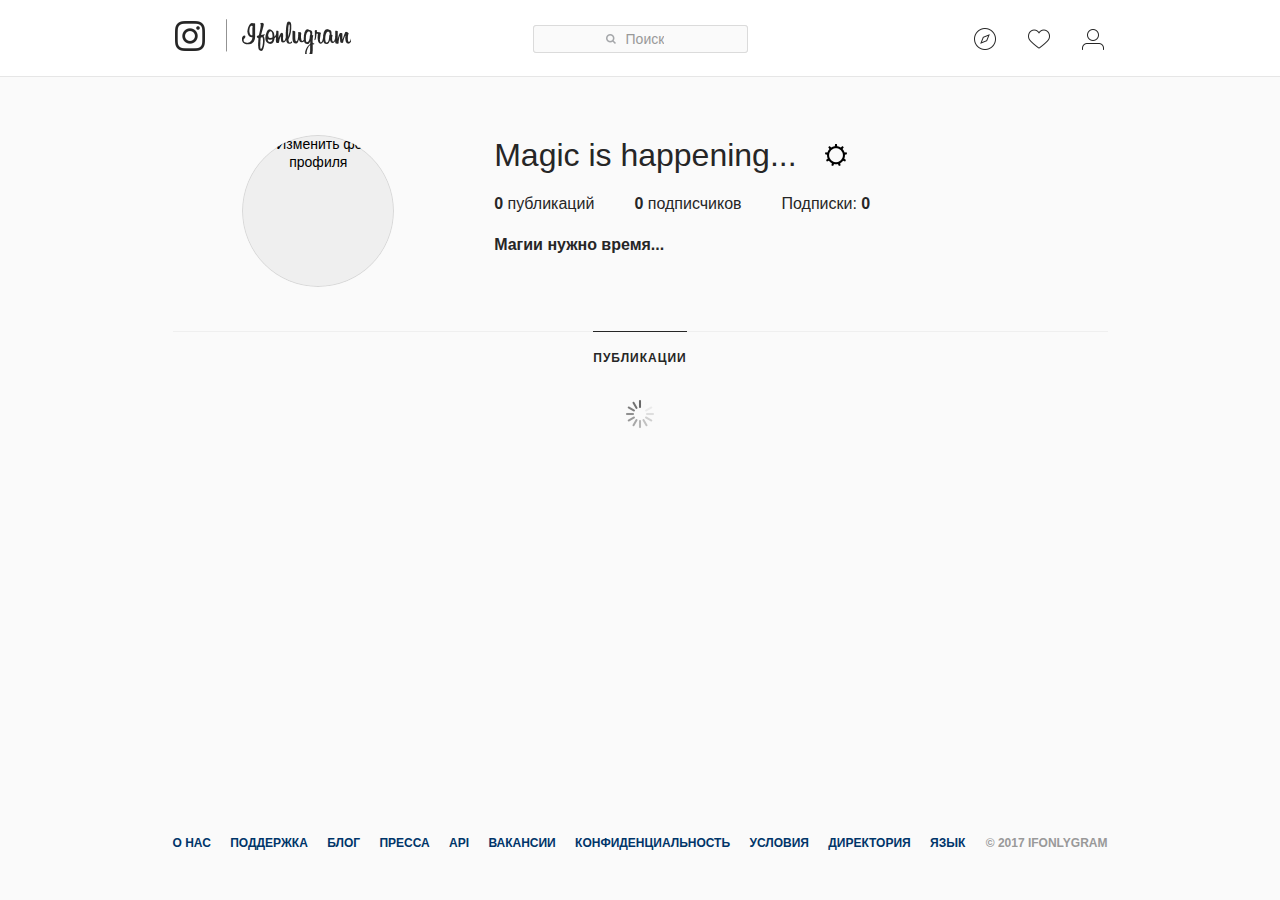
==== commit 43305d64: "[UI] subscribers and dialog styles" ====
--- a/client/static/html/profile.html
+++ b/client/static/html/profile.html
@@ -27,11 +27,8 @@
                     <section class="_o6mpc">
                         <div class="_ienqf">
                             <h1 class="_rf3jb notranslate" id="profile-name"
-                                title="there_is_no_photos">there_is_no_photos</h1>
+                                title="there_is_no_photos">Magic is happening...</h1>
                             <a class="_l9ml9" href="/accounts/edit/">
-                                <span class="_ov9ai">
-                                    <button class="_qv64e _t78yp _r9b8f _njrw0">Редактировать профиль</button>
-                                </span>
                             </a>
                             <div class="_1ekh3">
                                 <button class="_q8y0e coreSpriteMobileNavSettings _8scx2">Параметры</button>
@@ -44,7 +41,7 @@
                             </li>
                             <li class="_bnq48">
                                 <a class="_t98z6" href="/there_is_no_photos/followers/">
-                                    <span class="_fd86t" title="51">51</span> подписчиков</a>
+                                    <span class="_fd86t" id="subscribers" title="51">0</span> подписчиков</a>
                             </li>
                             <li class="_bnq48">
                                 <span class="_t98z6">Подписки: <span class="_fd86t">0</span>
@@ -52,7 +49,7 @@
                             </li>
                         </ul>
                         <div class="_tb97a">
-                            <h1 class="_kc4z2" id="description">Виктория Яцкова</h1>  </div>
+                            <h1 class="_kc4z2" id="description">Магии нужно время...</h1></div>
                     </section>
                 </header>
                 <div class="_2e96w">                 
--- a/client/static/css/profile.css
+++ b/client/static/css/profile.css
@@ -8761,15 +8761,23 @@
     display: none;
 }
 
+#dialog ._sxolz {
+    background-color: #fff;
+}
+
 #dialog-image-container {
     background-color: transparent;
 }
 
 #dialog-image {
-    object-fit: contain;
+    object-fit: cover;
     height: auto;
     width: auto;
     right: 0;
+    top: 0;
+
+    min-height: 100%;
+    max-width: 100%;
 }
 
 .full-height {
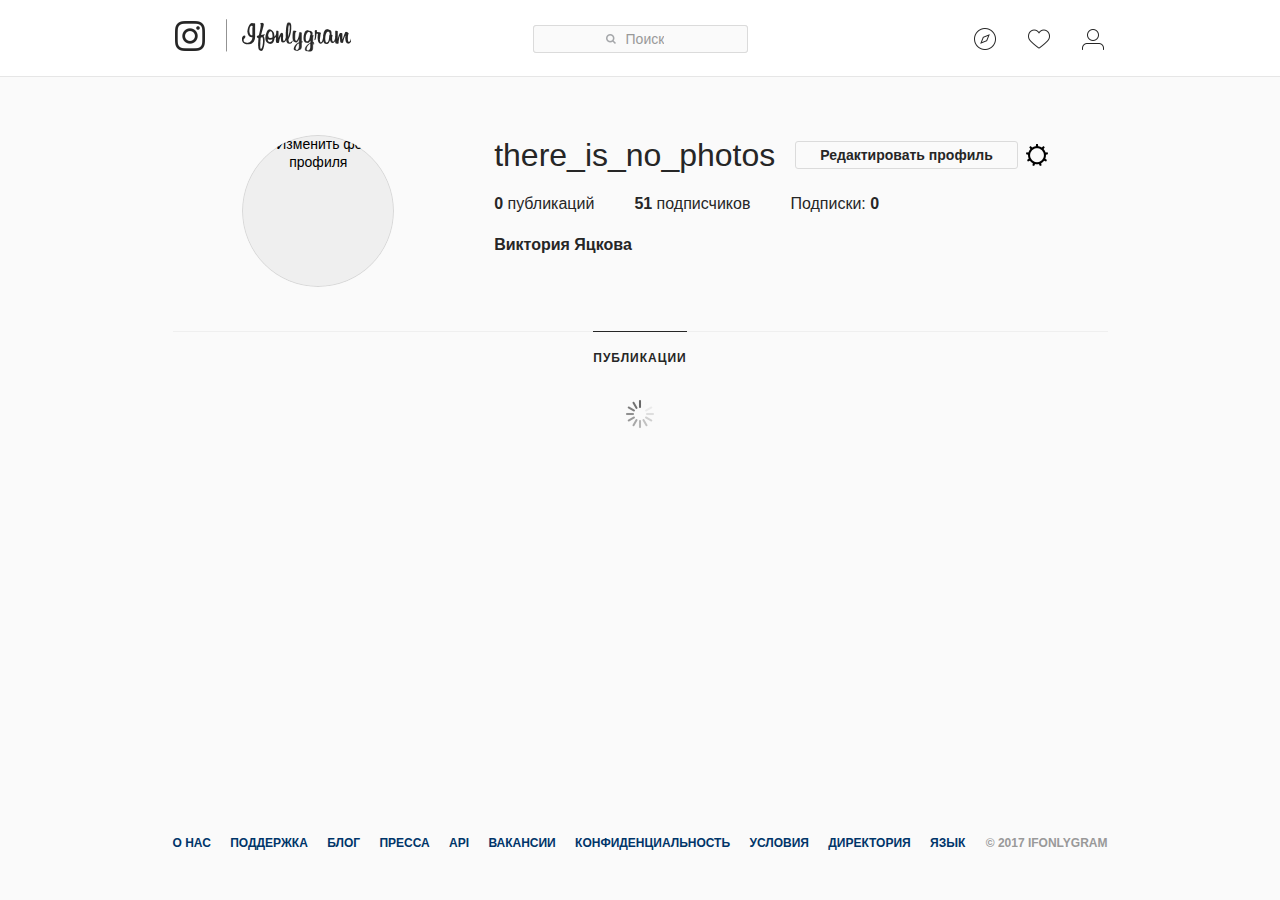
==== commit dd078ddc: "Merge branch 'master' into inst-filters" ====
--- a/client/static/html/profile.html
+++ b/client/static/html/profile.html
@@ -4,6 +4,8 @@
     <meta charset="UTF-8">
     <title>Ifonlygram Profile</title>
     <link href="../css/profile.css" type="text/css" rel="stylesheet">
+    
+    <link rel="stylesheet" href="../css/cssgram.min.css">
 </head>
 <body>
     <span id="react-root" aria-hidden="false">
@@ -27,8 +29,11 @@
                     <section class="_o6mpc">
                         <div class="_ienqf">
                             <h1 class="_rf3jb notranslate" id="profile-name"
-                                title="there_is_no_photos">Magic is happening...</h1>
+                                title="there_is_no_photos">there_is_no_photos</h1>
                             <a class="_l9ml9" href="/accounts/edit/">
+                                <span class="_ov9ai">
+                                    <button class="_qv64e _t78yp _r9b8f _njrw0">Редактировать профиль</button>
+                                </span>
                             </a>
                             <div class="_1ekh3">
                                 <button class="_q8y0e coreSpriteMobileNavSettings _8scx2">Параметры</button>
@@ -41,7 +46,7 @@
                             </li>
                             <li class="_bnq48">
                                 <a class="_t98z6" href="/there_is_no_photos/followers/">
-                                    <span class="_fd86t" id="subscribers" title="51">0</span> подписчиков</a>
+                                    <span class="_fd86t" title="51">51</span> подписчиков</a>
                             </li>
                             <li class="_bnq48">
                                 <span class="_t98z6">Подписки: <span class="_fd86t">0</span>
@@ -49,7 +54,7 @@
                             </li>
                         </ul>
                         <div class="_tb97a">
-                            <h1 class="_kc4z2" id="description">Магии нужно время...</h1></div>
+                            <h1 class="_kc4z2" id="description">Виктория Яцкова</h1>  </div>
                     </section>
                 </header>
                 <div class="_2e96w">                 
--- a/client/static/css/profile.css
+++ b/client/static/css/profile.css
@@ -8761,23 +8761,15 @@
     display: none;
 }
 
-#dialog ._sxolz {
-    background-color: #fff;
-}
-
 #dialog-image-container {
     background-color: transparent;
 }
 
 #dialog-image {
-    object-fit: cover;
+    object-fit: contain;
     height: auto;
     width: auto;
     right: 0;
-    top: 0;
-
-    min-height: 100%;
-    max-width: 100%;
 }
 
 .full-height {
--- a/client/static/css/cssgram.min.css
+++ b/client/static/css/cssgram.min.css
@@ -0,0 +1 @@
+.aden{position:relative;-webkit-filter:hue-rotate(-20deg) contrast(.9) saturate(.85) brightness(1.2);filter:hue-rotate(-20deg) contrast(.9) saturate(.85) brightness(1.2)}.aden:after,.aden:before{content:'';display:block;height:100%;width:100%;top:0;left:0;position:absolute;pointer-events:none}.aden img{width:100%;z-index:1}.aden:before{z-index:2}.aden:after{z-index:3}.aden::after{background:-webkit-linear-gradient(left,rgba(66,10,14,.2),transparent);background:linear-gradient(to right,rgba(66,10,14,.2),transparent);mix-blend-mode:darken}.gingham::after,.perpetua::after,.reyes::after{mix-blend-mode:soft-light}.inkwell{position:relative;-webkit-filter:sepia(.3) contrast(1.1) brightness(1.1) grayscale(1);filter:sepia(.3) contrast(1.1) brightness(1.1) grayscale(1)}.inkwell:after,.inkwell:before{content:'';display:block;height:100%;width:100%;top:0;left:0;position:absolute;pointer-events:none}.inkwell img{width:100%;z-index:1}.inkwell:before{z-index:2}.inkwell:after{z-index:3}.perpetua{position:relative}.perpetua:after,.perpetua:before{content:'';display:block;height:100%;width:100%;top:0;left:0;position:absolute;pointer-events:none}.perpetua img{width:100%;z-index:1}.perpetua:before{z-index:2}.perpetua:after{z-index:3}.perpetua::after{background:-webkit-linear-gradient(top,#005b9a,#e6c13d);background:linear-gradient(to bottom,#005b9a,#e6c13d);opacity:.5}.reyes{position:relative;-webkit-filter:sepia(.22) brightness(1.1) contrast(.85) saturate(.75);filter:sepia(.22) brightness(1.1) contrast(.85) saturate(.75)}.reyes:after,.reyes:before{content:'';display:block;height:100%;width:100%;top:0;left:0;position:absolute;pointer-events:none}.reyes img{width:100%;z-index:1}.reyes:before{z-index:2}.reyes:after{z-index:3}.reyes::after{background:#efcdad;opacity:.5}.gingham{position:relative;-webkit-filter:brightness(1.05) hue-rotate(-10deg);filter:brightness(1.05) hue-rotate(-10deg)}.gingham:after,.gingham:before{content:'';display:block;height:100%;width:100%;top:0;left:0;position:absolute;pointer-events:none}.gingham img{width:100%;z-index:1}.gingham:before{z-index:2}.gingham:after{z-index:3}.gingham::after{background:#e6e6fa}.toaster{position:relative;-webkit-filter:contrast(1.5) brightness(.9);filter:contrast(1.5) brightness(.9)}.toaster:after,.toaster:before{content:'';display:block;height:100%;width:100%;top:0;left:0;position:absolute;pointer-events:none}.toaster img{width:100%;z-index:1}.toaster:before{z-index:2}.toaster:after{z-index:3}.toaster::after{background:-webkit-radial-gradient(circle,#804e0f,#3b003b);background:radial-gradient(circle,#804e0f,#3b003b);mix-blend-mode:screen}.walden{position:relative;-webkit-filter:brightness(1.1) hue-rotate(-10deg) sepia(.3) saturate(1.6);filter:brightness(1.1) hue-rotate(-10deg) sepia(.3) saturate(1.6)}.walden:after,.walden:before{content:'';display:block;height:100%;width:100%;top:0;left:0;position:absolute;pointer-events:none}.walden img{width:100%;z-index:1}.walden:before{z-index:2}.walden:after{z-index:3}.walden::after{background:#04c;mix-blend-mode:screen;opacity:.3}.hudson{position:relative;-webkit-filter:brightness(1.2) contrast(.9) saturate(1.1);filter:brightness(1.2) contrast(.9) saturate(1.1)}.hudson:after,.hudson:before{content:'';display:block;height:100%;width:100%;top:0;left:0;position:absolute;pointer-events:none}.hudson img{width:100%;z-index:1}.hudson:before{z-index:2}.hudson:after{z-index:3}.hudson::after{background:-webkit-radial-gradient(circle,#a6b1ff 50%,#342134);background:radial-gradient(circle,#a6b1ff 50%,#342134);mix-blend-mode:multiply;opacity:.5}.earlybird{position:relative;-webkit-filter:contrast(.9) sepia(.2);filter:contrast(.9) sepia(.2)}.earlybird:after,.earlybird:before{content:'';display:block;height:100%;width:100%;top:0;left:0;position:absolute;pointer-events:none}.earlybird img{width:100%;z-index:1}.earlybird:before{z-index:2}.earlybird:after{z-index:3}.earlybird::after{background:-webkit-radial-gradient(circle,#d0ba8e 20%,#360309 85%,#1d0210 100%);background:radial-gradient(circle,#d0ba8e 20%,#360309 85%,#1d0210 100%);mix-blend-mode:overlay}.mayfair{position:relative;-webkit-filter:contrast(1.1) saturate(1.1);filter:contrast(1.1) saturate(1.1)}.mayfair:after,.mayfair:before{content:'';display:block;height:100%;width:100%;top:0;left:0;position:absolute;pointer-events:none}.mayfair img{width:100%;z-index:1}.mayfair:before{z-index:2}.mayfair:after{z-index:3}.mayfair::after{background:-webkit-radial-gradient(40% 40%,circle,rgba(255,255,255,.8),rgba(255,200,200,.6),#111 60%);background:radial-gradient(circle at 40% 40%,rgba(255,255,255,.8),rgba(255,200,200,.6),#111 60%);mix-blend-mode:overlay;opacity:.4}.lofi{position:relative;-webkit-filter:saturate(1.1) contrast(1.5);filter:saturate(1.1) contrast(1.5)}.lofi:after,.lofi:before{content:'';display:block;height:100%;width:100%;top:0;left:0;position:absolute;pointer-events:none}.lofi img{width:100%;z-index:1}.lofi:before{z-index:2}.lofi:after{z-index:3}.lofi::after{background:-webkit-radial-gradient(circle,transparent 70%,#222 150%);background:radial-gradient(circle,transparent 70%,#222 150%);mix-blend-mode:multiply}._1977{position:relative;-webkit-filter:contrast(1.1) brightness(1.1) saturate(1.3);filter:contrast(1.1) brightness(1.1) saturate(1.3)}._1977:after,._1977:before{content:'';display:block;height:100%;width:100%;top:0;left:0;position:absolute;pointer-events:none}._1977 img{width:100%;z-index:1}._1977:before{z-index:2}._1977:after{z-index:3;background:rgba(243,106,188,.3);mix-blend-mode:screen}.brooklyn{position:relative;-webkit-filter:contrast(.9) brightness(1.1);filter:contrast(.9) brightness(1.1)}.brooklyn:after,.brooklyn:before{content:'';display:block;height:100%;width:100%;top:0;left:0;position:absolute;pointer-events:none}.brooklyn img{width:100%;z-index:1}.brooklyn:before{z-index:2}.brooklyn:after{z-index:3}.brooklyn::after{background:-webkit-radial-gradient(circle,rgba(168,223,193,.4) 70%,#c4b7c8);background:radial-gradient(circle,rgba(168,223,193,.4) 70%,#c4b7c8);mix-blend-mode:overlay}.xpro2{position:relative;-webkit-filter:sepia(.3);filter:sepia(.3)}.xpro2:after,.xpro2:before{content:'';display:block;height:100%;width:100%;top:0;left:0;position:absolute;pointer-events:none}.xpro2 img{width:100%;z-index:1}.xpro2:before{z-index:2}.xpro2:after{z-index:3}.xpro2::after{background:-webkit-radial-gradient(circle,#e6e7e0 40%,rgba(43,42,161,.6) 110%);background:radial-gradient(circle,#e6e7e0 40%,rgba(43,42,161,.6) 110%);mix-blend-mode:color-burn}.nashville{position:relative;-webkit-filter:sepia(.2) contrast(1.2) brightness(1.05) saturate(1.2);filter:sepia(.2) contrast(1.2) brightness(1.05) saturate(1.2)}.nashville:after,.nashville:before{content:'';display:block;height:100%;width:100%;top:0;left:0;position:absolute;pointer-events:none}.nashville img{width:100%;z-index:1}.nashville:before{z-index:2}.nashville:after{z-index:3}.nashville::after{background:rgba(0,70,150,.4);mix-blend-mode:lighten}.nashville::before{background:rgba(247,176,153,.56);mix-blend-mode:darken}.lark{position:relative;-webkit-filter:contrast(.9);filter:contrast(.9)}.lark:after,.lark:before{content:'';display:block;height:100%;width:100%;top:0;left:0;position:absolute;pointer-events:none}.lark img{width:100%;z-index:1}.lark:before{z-index:2}.lark:after{z-index:3}.lark::after{background:rgba(242,242,242,.8);mix-blend-mode:darken}.lark::before{background:#22253f;mix-blend-mode:color-dodge}.moon{position:relative;-webkit-filter:grayscale(1) contrast(1.1) brightness(1.1);filter:grayscale(1) contrast(1.1) brightness(1.1)}.moon:after,.moon:before{content:'';display:block;height:100%;width:100%;top:0;left:0;position:absolute;pointer-events:none}.moon img{width:100%;z-index:1}.moon:before{z-index:2}.moon:after{z-index:3}.moon::before{background:#a0a0a0;mix-blend-mode:soft-light}.moon::after{background:#383838;mix-blend-mode:lighten}.clarendon{position:relative;-webkit-filter:contrast(1.2) saturate(1.35);filter:contrast(1.2) saturate(1.35)}.clarendon:after,.clarendon:before{content:'';display:block;height:100%;width:100%;top:0;left:0;position:absolute;pointer-events:none}.clarendon img{width:100%;z-index:1}.clarendon:before{z-index:2;background:rgba(127,187,227,.2);mix-blend-mode:overlay}.clarendon:after{z-index:3}.willow{position:relative;-webkit-filter:grayscale(.5) contrast(.95) brightness(.9);filter:grayscale(.5) contrast(.95) brightness(.9)}.willow:after,.willow:before{content:'';display:block;height:100%;width:100%;top:0;left:0;position:absolute;pointer-events:none}.willow img{width:100%;z-index:1}.willow:before{z-index:2}.willow:after{z-index:3}.willow::before{background-color:radial-gradient(40%,circle,#d4a9af 55%,#000 150%);mix-blend-mode:overlay}.willow::after{background-color:#d8cdcb;mix-blend-mode:color}.rise{position:relative;-webkit-filter:brightness(1.05) sepia(.2) contrast(.9) saturate(.9);filter:brightness(1.05) sepia(.2) contrast(.9) saturate(.9)}.rise:after,.rise:before{content:'';display:block;height:100%;width:100%;top:0;left:0;position:absolute;pointer-events:none}.rise img{width:100%;z-index:1}.rise:before{z-index:2}.rise:after{z-index:3}.rise::after{background:-webkit-radial-gradient(circle,rgba(232,197,152,.8),transparent 90%);background:radial-gradient(circle,rgba(232,197,152,.8),transparent 90%);mix-blend-mode:overlay;opacity:.6}.rise::before{background:-webkit-radial-gradient(circle,rgba(236,205,169,.15) 55%,rgba(50,30,7,.4));background:radial-gradient(circle,rgba(236,205,169,.15) 55%,rgba(50,30,7,.4));mix-blend-mode:multiply}.slumber{position:relative;-webkit-filter:saturate(.66) brightness(1.05);filter:saturate(.66) brightness(1.05)}.slumber:after,.slumber:before{content:'';display:block;height:100%;width:100%;top:0;left:0;position:absolute;pointer-events:none}.slumber img{width:100%;z-index:1}.slumber:before{z-index:2}.slumber:after{z-index:3}.slumber::after{background:rgba(125,105,24,.5);mix-blend-mode:soft-light}.slumber::before{background:rgba(69,41,12,.4);mix-blend-mode:lighten}.brannan{position:relative;-webkit-filter:sepia(.5) contrast(1.4);filter:sepia(.5) contrast(1.4)}.brannan:after,.brannan:before{content:'';display:block;height:100%;width:100%;top:0;left:0;position:absolute;pointer-events:none}.brannan img{width:100%;z-index:1}.brannan:before{z-index:2}.brannan:after{z-index:3}.brannan::after{background-color:rgba(161,44,199,.31);mix-blend-mode:lighten}.valencia{position:relative;-webkit-filter:contrast(1.08) brightness(1.08) sepia(.08);filter:contrast(1.08) brightness(1.08) sepia(.08)}.valencia:after,.valencia:before{content:'';display:block;height:100%;width:100%;top:0;left:0;position:absolute;pointer-events:none}.valencia img{width:100%;z-index:1}.valencia:before{z-index:2}.valencia:after{z-index:3}.valencia::after{background:#3a0339;mix-blend-mode:exclusion;opacity:.5}.kelvin{position:relative}.kelvin:after,.kelvin:before{content:'';display:block;height:100%;width:100%;top:0;left:0;position:absolute;pointer-events:none}.kelvin img{width:100%;z-index:1}.kelvin:before{z-index:2}.kelvin:after{z-index:3}.kelvin::after{background:#b77d21;mix-blend-mode:overlay}.kelvin::before{background:#382c34;mix-blend-mode:color-dodge}.maven{position:relative;-webkit-filter:sepia(.25) brightness(.95) contrast(.95) saturate(1.5);filter:sepia(.25) brightness(.95) contrast(.95) saturate(1.5)}.maven:after,.maven:before{content:'';display:block;height:100%;width:100%;top:0;left:0;position:absolute;pointer-events:none}.maven img{width:100%;z-index:1}.maven:before{z-index:2}.maven:after{z-index:3;background:rgba(3,230,26,.2);mix-blend-mode:hue}.stinson{position:relative;-webkit-filter:contrast(.75) saturate(.85) brightness(1.15);filter:contrast(.75) saturate(.85) brightness(1.15)}.stinson:after,.stinson:before{content:'';display:block;height:100%;width:100%;top:0;left:0;position:absolute;pointer-events:none}.stinson img{width:100%;z-index:1}.stinson:before{z-index:2}.stinson:after{z-index:3}.stinson::before{background:rgba(240,149,128,.2);mix-blend-mode:soft-light}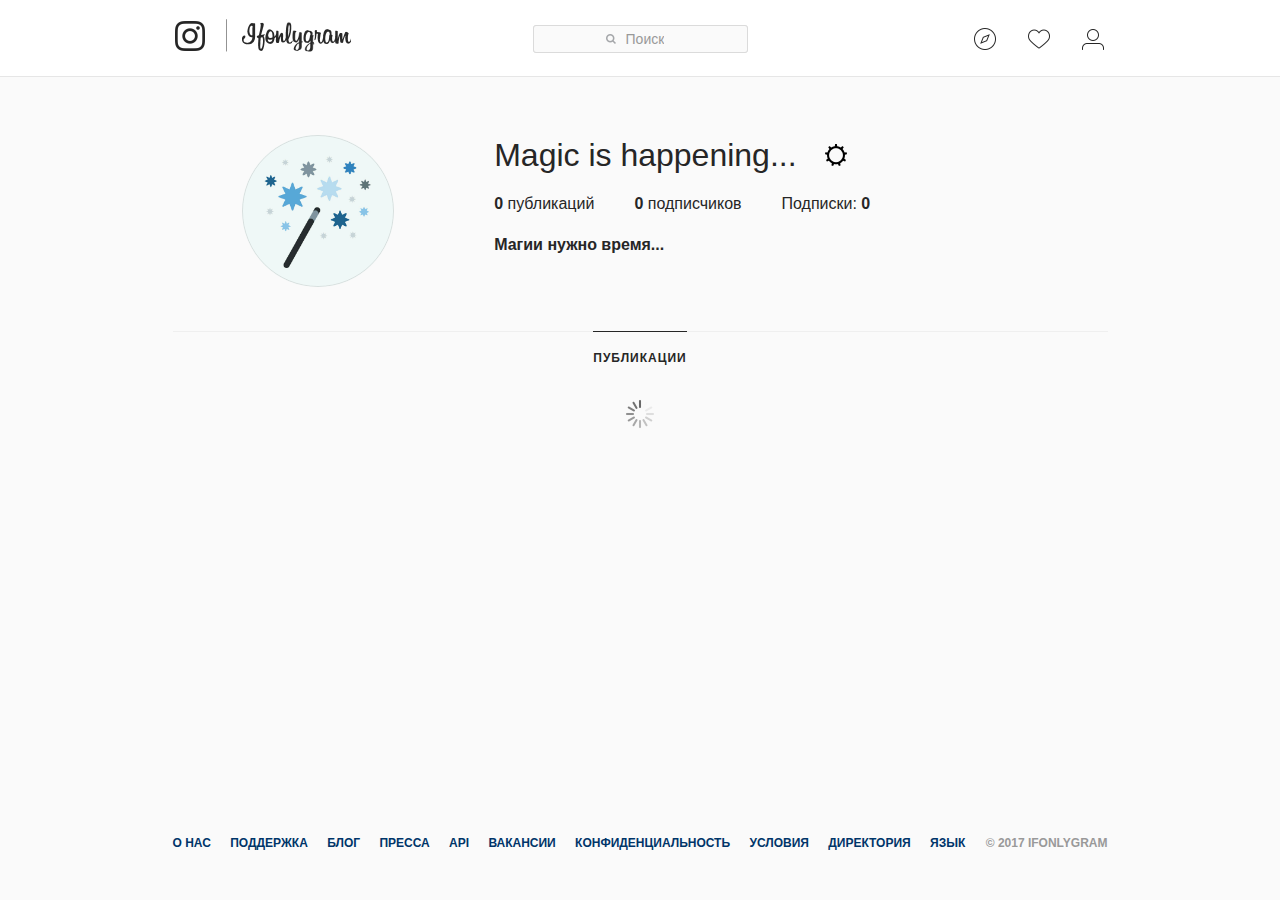
==== commit 8f854f8e: "[UI] add mock image" ====
--- a/client/static/html/profile.html
+++ b/client/static/html/profile.html
@@ -17,7 +17,7 @@
                         <div class="_l8yre _qdmzb">
                             <button class="_1frkc" title="Изменить фото профиля">
                                 <img alt="Изменить фото профиля" id="profile-image" class="_fya1f"
-                                     src="/">
+                                     src="../img/magic-mock.jpeg">
                             </button>
                             <div>
                                 <form enctype="multipart/form-data">
@@ -29,11 +29,8 @@
                     <section class="_o6mpc">
                         <div class="_ienqf">
                             <h1 class="_rf3jb notranslate" id="profile-name"
-                                title="there_is_no_photos">there_is_no_photos</h1>
+                                title="there_is_no_photos">Magic is happening...</h1>
                             <a class="_l9ml9" href="/accounts/edit/">
-                                <span class="_ov9ai">
-                                    <button class="_qv64e _t78yp _r9b8f _njrw0">Редактировать профиль</button>
-                                </span>
                             </a>
                             <div class="_1ekh3">
                                 <button class="_q8y0e coreSpriteMobileNavSettings _8scx2">Параметры</button>
@@ -46,7 +43,7 @@
                             </li>
                             <li class="_bnq48">
                                 <a class="_t98z6" href="/there_is_no_photos/followers/">
-                                    <span class="_fd86t" title="51">51</span> подписчиков</a>
+                                    <span class="_fd86t" id="subscribers" title="51">0</span> подписчиков</a>
                             </li>
                             <li class="_bnq48">
                                 <span class="_t98z6">Подписки: <span class="_fd86t">0</span>
@@ -54,7 +51,7 @@
                             </li>
                         </ul>
                         <div class="_tb97a">
-                            <h1 class="_kc4z2" id="description">Виктория Яцкова</h1>  </div>
+                            <h1 class="_kc4z2" id="description">Магии нужно время...</h1></div>
                     </section>
                 </header>
                 <div class="_2e96w">                 
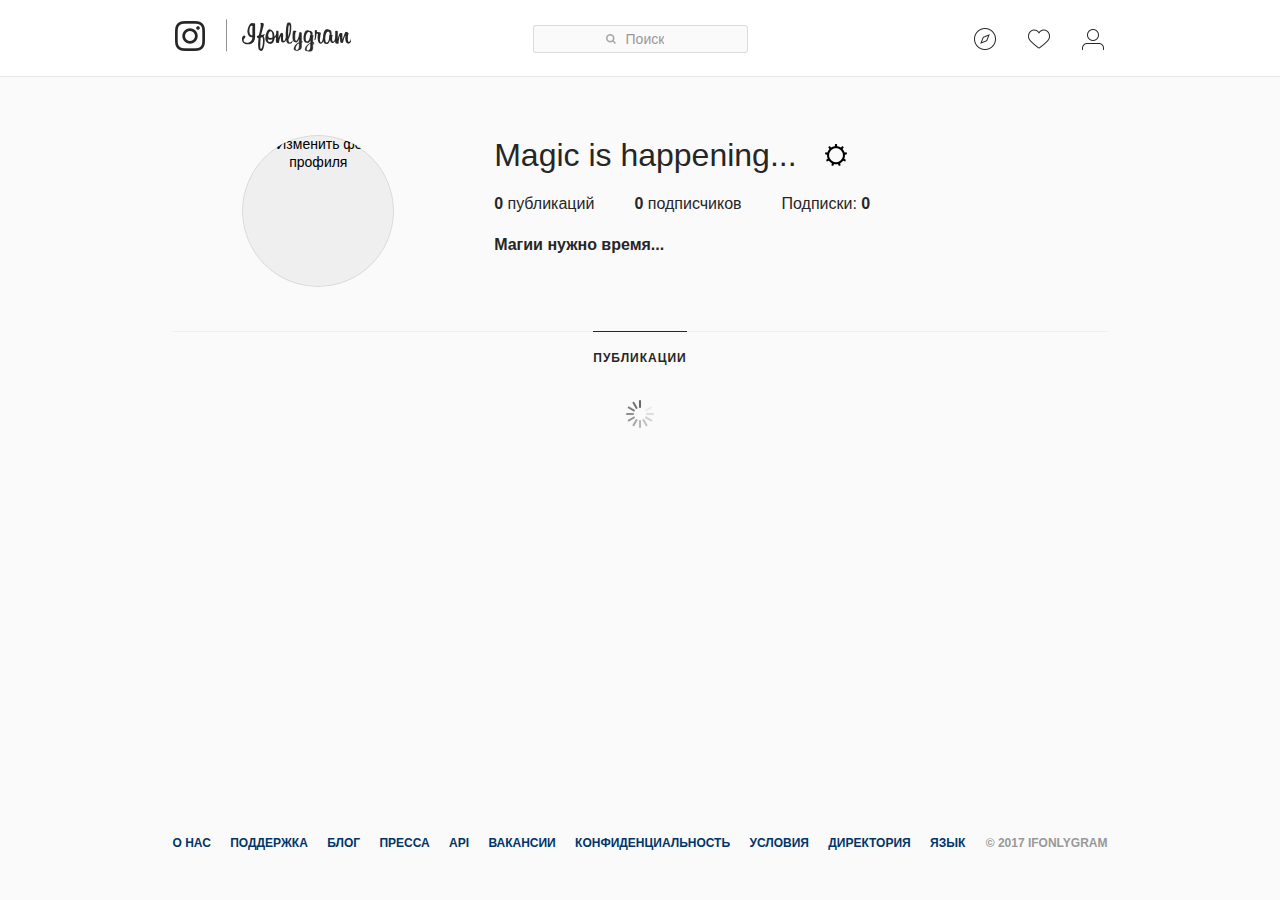
==== commit 5fab18b7: "Merge remote-tracking branch 'origin/master'" ====
--- a/client/static/html/profile.html
+++ b/client/static/html/profile.html
@@ -17,7 +17,7 @@
                         <div class="_l8yre _qdmzb">
                             <button class="_1frkc" title="Изменить фото профиля">
                                 <img alt="Изменить фото профиля" id="profile-image" class="_fya1f"
-                                     src="../img/magic-mock.jpeg">
+                                     src="/">
                             </button>
                             <div>
                                 <form enctype="multipart/form-data">
--- a/client/static/css/profile.css
+++ b/client/static/css/profile.css
@@ -8761,15 +8761,23 @@
     display: none;
 }
 
+#dialog ._sxolz {
+    background-color: #fff;
+}
+
 #dialog-image-container {
     background-color: transparent;
 }
 
 #dialog-image {
-    object-fit: contain;
+    object-fit: cover;
     height: auto;
     width: auto;
     right: 0;
+    top: 0;
+
+    min-height: 100%;
+    max-width: 100%;
 }
 
 .full-height {
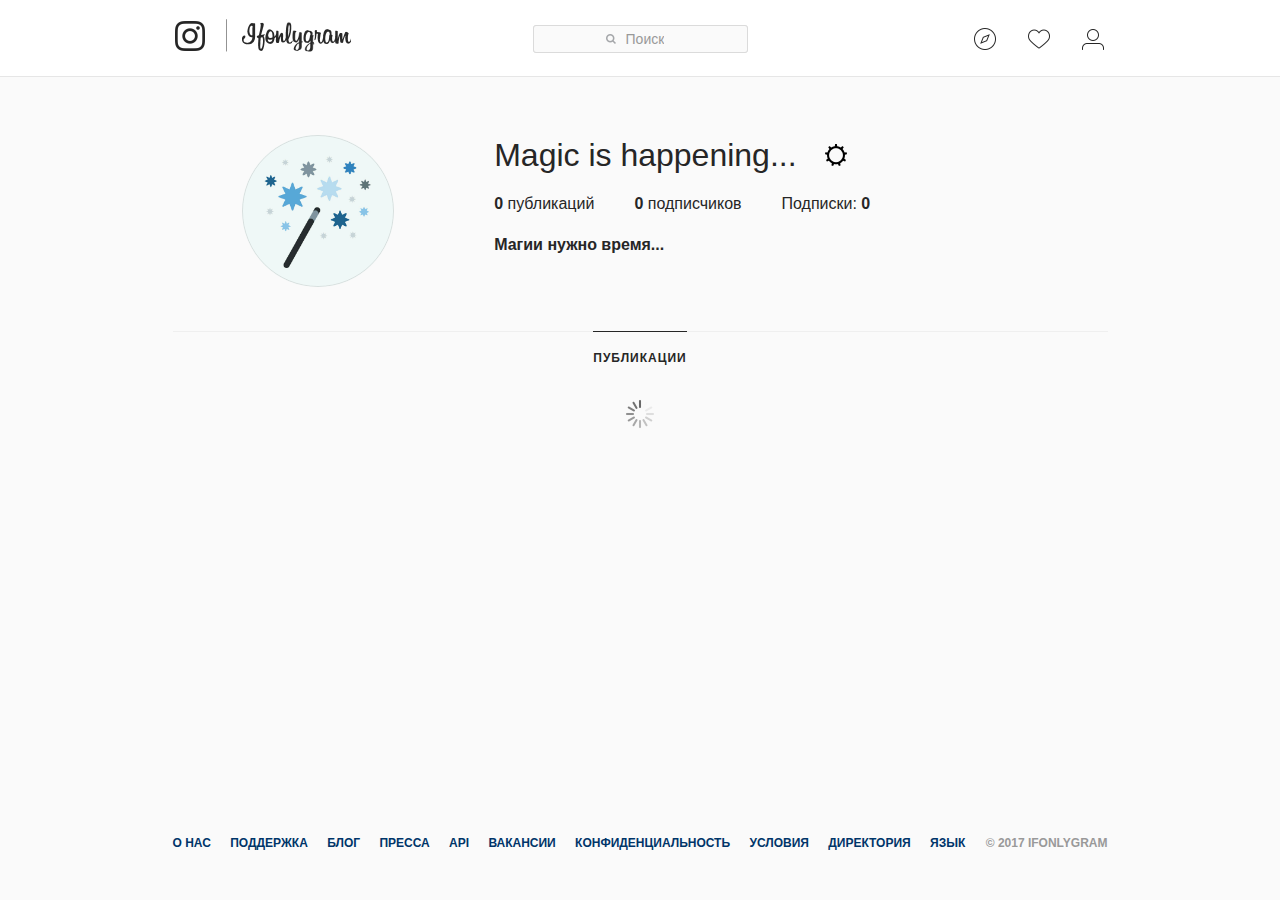
==== commit af1c7c24: "[UI] pass filters to dialog image" ====
--- a/client/static/html/profile.html
+++ b/client/static/html/profile.html
@@ -17,7 +17,7 @@
                         <div class="_l8yre _qdmzb">
                             <button class="_1frkc" title="Изменить фото профиля">
                                 <img alt="Изменить фото профиля" id="profile-image" class="_fya1f"
-                                     src="/">
+                                     src="../img/magic-mock.jpeg">
                             </button>
                             <div>
                                 <form enctype="multipart/form-data">
@@ -102,8 +102,7 @@
                                     <a class="_8scx2 _gvoze coreSpriteDesktopNavExplore" href="/explore/">Найти людей</a>
                                 </div>
                                 <div class="_b28md">
-                                    <a 
-                                            href="#" class="_ohbcb _gvoze coreSpriteDesktopNavActivity">
+                                    <a  href="#" class="_ohbcb _gvoze coreSpriteDesktopNavActivity">
                                         <span class="_8scx2">Что нового</span>
                                     </a>
                                 </div>
@@ -129,8 +128,7 @@
                             <a class="_hqmnd" href="https://help.Ifonlygram.com/">Поддержка</a>
                         </li>
                         <li class="_538w0">
-                            <a class="_hqmnd" 
-                               href="http://blog.Ifonlygram.com/">Блог</a>
+                            <a class="_hqmnd" href="http://blog.Ifonlygram.com/">Блог</a>
                         </li>
                         <li class="_538w0">
                             <a class="_hqmnd" href="https://Ifonlygram-press.com/">Пресса</a>
@@ -228,116 +226,117 @@
     </section>
 </span>
 
-    <div id="dialog" class="hidden">
-        <div>
-            <div class="_pfyik _lz8g1" role="dialog">
-                <div class="_23gmb">
-                    <div class="_klr3f">
-                        <div class="_1se52">
-                    </div>
-                </div>
-                <div class="_o0j5z">
-                    <div class="_784q7 _rebbv">
-                        <article class="_622au _5lms4 _4kplh">
-                            <header class="_7b8eu _9dpug">
-                                <div class="_82odm _i2o1o">
-                                    <a class="_pg23k _gvoze" href="/" style="width: 40px; height: 40px;">
-                                        <img id="dialog-profile-img" class="_rewi8" src="https://instagram.fhen1-1.fna.fbcdn.net/t51.2885-19/s150x150/21480305_1952426701690985_3573808365349896192_n.jpg">
-                                    </a>
-                                </div>
-                                <div class="_j56ec">
-                                    <div class="_ba399">
-                                        <div class="_eeohz">
-                                            <a class="_2g7d5 notranslate _iadoq ownername" href="/"></a>
-                                        </div>
-                                        <div class="_oa1lg">
-                                            <span class="_82161">•</span>
-                                            <span class="_fj5rr _ov9ai">
-                                                <button class="_qv64e _iokts _4tgw8 _njrw0">Подписаться</button>
-                                            </span>
-                                        </div>
+<div id="dialog" class="hidden">
+    <div>
+        <div class="_pfyik _lz8g1" role="dialog">
+            <div class="_23gmb">
+                <div class="_klr3f">
+                    <div class="_1se52">
+                </div>
+            </div>
+            <div class="_o0j5z">
+                <div class="_784q7 _rebbv">
+                    <article class="_622au _5lms4 _4kplh">
+                        <header class="_7b8eu _9dpug">
+                            <div class="_82odm _i2o1o">
+                                <a class="_pg23k _gvoze" href="/" style="width: 40px; height: 40px;">
+                                    <img id="dialog-profile-img" class="_rewi8" src="https://instagram.fhen1-1.fna.fbcdn.net/t51.2885-19/s150x150/21480305_1952426701690985_3573808365349896192_n.jpg">
+                                </a>
+                            </div>
+                            <div class="_j56ec">
+                                <div class="_ba399">
+                                    <div class="_eeohz">
+                                        <a class="_2g7d5 notranslate _iadoq ownername" href="/"></a>
                                     </div>
-                                    <div class="_60iqg">
-                                        <a class="_q8ysx _6y8ij"
-                                           id="location"
-                                           title="Kazbegi Gergeti Sameba სამების ეკლესია Троицкая церковь - Гергети"
-                                           href="/explore/locations/1024089607/kazbegi-gergeti-sameba-/">
-                                            Kazbegi
-                                        Gergeti Sameba სამების ეკლესია Троицкая церковь - Гергети</a>
+                                    <div class="_oa1lg">
+                                        <span class="_82161">•</span>
+                                        <span class="_fj5rr _ov9ai">
+                                            <button class="_qv64e _iokts _4tgw8 _njrw0">Подписаться</button>
+                                        </span>
                                     </div>
                                 </div>
-                            </header>
-                            <div class="_sxolz full-height">
-                                <div class="full-height">
-                                    <div class="_e3il2 _gxii9 full-height" id="dialog-image-container">
-                                        <div class="_4rbun" style="padding-bottom: 75%;">
-                                            <img alt="" id="dialog-image"
-                                                class="_2di5p" style="" sizes="600px"
-                                                src="https://instagram.fhen1-1.fna.fbcdn.net/t51.2885-15/e35/20067307_490682501273237_9168191418022232064_n.jpg">
-                                        </div>
-                                        <div class="_si7dy"></div>
+                                <div class="_60iqg">
+                                    <a class="_q8ysx _6y8ij"
+                                       id="location"
+                                       title="Kazbegi Gergeti Sameba სამების ეკლესია Троицкая церковь - Гергети"
+                                       href="/">
+                                        Kazbegi
+                                    Gergeti Sameba სამების ეკლესია Троицкая церковь - Гергети</a>
+                                </div>
+                            </div>
+                        </header>
+                        <div class="_sxolz full-height">
+                            <div class="full-height">
+                                <div class="_e3il2 _gxii9 full-height" id="dialog-image-container">
+                                    <div id="dialog-img-wrapper" style="padding-bottom: 75%;">
+                                        <img alt="" id="dialog-image"
+                                            style="" sizes="600px"
+                                            src="https://instagram.fhen1-1.fna.fbcdn.net/t51.2885-15/e35/20067307_490682501273237_9168191418022232064_n.jpg">
                                     </div>
-                                </div>
-                            </div>
-                            <div class="_ebcx9">
-                                <section class="_hmd6j _8oo9w">
-                                    <a class="_eszkz _l9yih" href="#" role="button" aria-disabled="false">
-                                        <span class="_8scx2 coreSpriteHeartOpen">Нравится</span>
-                                    </a>
-                                    <a class="_p6oxf _6p9ga" href="#" role="button">
-                                        <span class="_8scx2 coreSpriteComment">Комментировать</span></a>
-                                    <a class="_mpkky _et4ho" href="#" role="button" aria-disabled="false">
-                                        <span
-                                        class="_8scx2 coreSpriteSaveOpen">Сохранить</span>
-                                    </a>
-                                </section>
-                                <section class="_1w76c _nlmjy">
-                                    <div class="_3gwk6 _nt9ow">
-                                        <!--<a class="_nzn1h _gu6vm" href="#" role="button">-->
-                                            <!--<span>111</span> отметок «Нравится»-->
-                                        <!--</a>-->
-                                    </div>
-                                </section>
-                                <div class="_4a48i _277v9">
-                                    <ul class="_b0tqa">
-                                        <li class="_ezgzd">
-                                            <a class="_2g7d5 notranslate _95hvo ownername" href="/">
-                                            </a>
-                                            <span id="tags" >
-                                                <span id="publication-description">Каждый день бы смотрела 😍 </span>
-                                                <!--<a href="/explore/tags/georgia/">#georgia</a>-->
-                                                <!--<span> </span>-->
-                                            </span>
-                                        </li>
-                                    </ul>
-                                </div>
-                                <div class="_ha6c6 _6d44r">
-                                    <a class="_djdmk" href="/p/BWn3-_BlP8Q/">
-                                        <time class="_p29ma _6g6t5" datetime="2017-07-16T21:46:30.000Z"
-                                              title="17 июля 2017 г.">17 июля
-                                        </time>
-                                    </a>
-                                </div>
-                                <section class="_km7ip _ti7l3">
-                                    <form class="_b6i0l">
-                                        <textarea aria-label="Добавьте комментарий..." class="_bilrf"
-                                                  placeholder="Добавьте комментарий...">
-                                        </textarea>
-                                    </form>
-                                </section>
-                            </div>
-                            <div class="_lj408 _5mwg7">
-                                <button class="_tauyc">
-                                    <span class="coreSpriteOptionsEllipsis _8scx2">Дополнительные настройки</span>
-                                </button>
-                            </div>
-                        </article>
-                    </div>
-                </div>
-                <button class="_dcj9f" id="close-dialog">Закрыть</button>
-            </div>
+                                    <div class="_si7dy"></div>
+                                </div>
+                            </div>
+                        </div>
+                        <div class="_ebcx9">
+                            <section class="_hmd6j _8oo9w">
+                                <a class="_eszkz _l9yih" href="#" role="button" aria-disabled="false">
+                                    <span class="_8scx2 coreSpriteHeartOpen">Нравится</span>
+                                </a>
+                                <a class="_p6oxf _6p9ga" href="#" role="button">
+                                    <span class="_8scx2 coreSpriteComment">Комментировать</span></a>
+                                <a class="_mpkky _et4ho" href="#" role="button" aria-disabled="false">
+                                    <span
+                                    class="_8scx2 coreSpriteSaveOpen">Сохранить</span>
+                                </a>
+                            </section>
+                            <section class="_1w76c _nlmjy">
+                                <div class="_3gwk6 _nt9ow">
+                                    <!--<a class="_nzn1h _gu6vm" href="#" role="button">-->
+                                        <!--<span>111</span> отметок «Нравится»-->
+                                    <!--</a>-->
+                                </div>
+                            </section>
+                            <div class="_4a48i _277v9">
+                                <ul class="_b0tqa">
+                                    <li class="_ezgzd">
+                                        <a class="_2g7d5 notranslate _95hvo ownername" href="/">
+                                        </a>
+                                        <span id="tags" >
+                                            <span id="publication-description">Каждый день бы смотрела 😍 </span>
+                                            <!--<a href="/explore/tags/georgia/">#georgia</a>-->
+                                            <!--<span> </span>-->
+                                        </span>
+                                    </li>
+                                </ul>
+                            </div>
+                            <div class="_ha6c6 _6d44r">
+                                <a class="_djdmk" href="/p/BWn3-_BlP8Q/">
+                                    <time class="_p29ma _6g6t5" datetime="2017-07-16T21:46:30.000Z"
+                                          title="17 июля 2017 г.">17 июля
+                                    </time>
+                                </a>
+                            </div>
+                            <section class="_km7ip _ti7l3">
+                                <form class="_b6i0l">
+                                    <textarea aria-label="Добавьте комментарий..." class="_bilrf"
+                                              placeholder="Добавьте комментарий...">
+                                    </textarea>
+                                </form>
+                            </section>
+                        </div>
+                        <div class="_lj408 _5mwg7">
+                            <button class="_tauyc">
+                                <span class="coreSpriteOptionsEllipsis _8scx2">Дополнительные настройки</span>
+                            </button>
+                        </div>
+                    </article>
+                </div>
+            </div>
+            <button class="_dcj9f enable" id="close-dialog">Закрыть</button>
         </div>
     </div>
+    </div>
+</div>
 
 </body>
 <script src="../../js/general.js" type="application/javascript" defer></script>
--- a/client/static/css/profile.css
+++ b/client/static/css/profile.css
@@ -6695,19 +6695,20 @@
     width: 100%
 }
 
-._4rbun {
+._4rbun,
+#dialog-img-wrapper {
     display: block;
     overflow: hidden;
     padding-bottom: 100%
 }
 
-._2di5p, ._si7dy {
+._2di5p, ._si7dy, #dialog-image {
     left: 0;
     position: absolute;
     top: 0
 }
 
-._2di5p {
+._2di5p, #dialog-image {
     height: 100%;
     -webkit-user-select: none;
     -moz-user-select: none;
